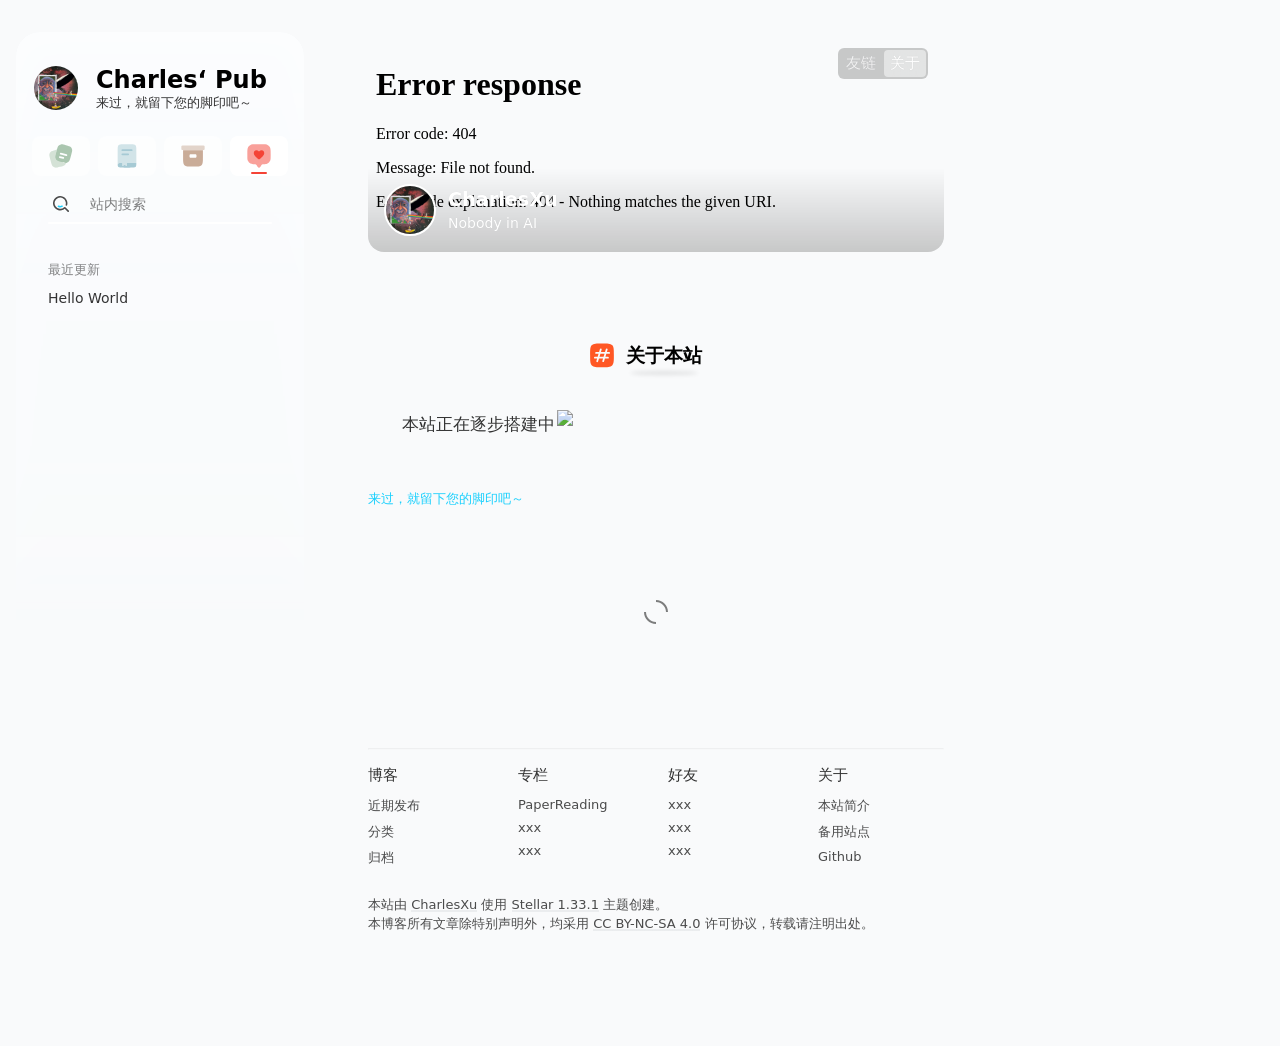
==== about/index.html @ dcd451fb "Site updated: 2025-11-21 01:42:04" ====
<!DOCTYPE html><html lang="zh-CN">

<head>
  <meta charset="utf-8">
  <meta name="hexo-theme" content="https://github.com/xaoxuu/hexo-theme-stellar/tree/1.33.1" theme-name="Stellar" theme-version="1.33.1">
  
  <meta name="robots" content="index,nofollow">
  <meta name="generator" content="Hexo 8.1.1">
  <meta http-equiv='x-dns-prefetch-control' content='on' />
  
  <meta name="renderer" content="webkit">
  <meta name="force-rendering" content="webkit">
  <meta http-equiv="X-UA-Compatible" content="IE=Edge,chrome=1">
  <meta name="HandheldFriendly" content="True" >
  <meta name="mobile-web-app-capable" content="yes">
  <meta name="viewport" content="width=device-width, initial-scale=1, maximum-scale=1">
  <meta name="theme-color" media="(prefers-color-scheme: dark)" content="#000">
  <meta name="theme-color" content="#f9fafb">
  <title>关于 - Charles‘ Pub</title>

  
    <meta name="description" content="友链关于CharlesXuNobody in AI  关于本站 本站正在逐步搭建中">
<meta property="og:type" content="website">
<meta property="og:title" content="关于">
<meta property="og:url" content="https://charlesxu.fun/about/">
<meta property="og:site_name" content="Charles‘ Pub">
<meta property="og:description" content="友链关于CharlesXuNobody in AI  关于本站 本站正在逐步搭建中">
<meta property="og:locale" content="zh_CN">
<meta property="og:image" content="https://charlesxu.fun/assets/icons/avatar.png">
<meta property="article:published_time" content="2025-11-20T17:30:43.183Z">
<meta property="article:modified_time" content="2025-11-20T17:30:43.183Z">
<meta property="article:author" content="CharlesXu">
<meta name="twitter:card" content="summary">
<meta name="twitter:image" content="https://charlesxu.fun/assets/icons/avatar.png">
  
  
  
  

  <!-- feed -->
  

  <link rel="stylesheet" href="/css/main.css?v=1.33.1">


  
    <link rel="shortcut icon" href="/assets/icons/stellar.svg">
  

  

  <script type="application/ld+json">{"@context":"https://schema.org","@type":"Website","@id":"https://charlesxu.fun/about/","author":{"@type":"Person","name":"CharlesXu","sameAs":[],"image":"/assets/icons/avatar.png"},"name":"关于","description":"\n      \n        \n      \n      友链关于CharlesXuNobody in AI\n\n关于本站\n本站正在逐步搭建中\n","url":"https://charlesxu.fun/about/"}</script>
  <link rel="stylesheet" href="/assets/css/custom.css">
</head>
<body>

<div class="l_body content" id="start" layout="page" type="tech" text-indent><aside class="l_left"><div class="sidebg"></div><div class="leftbar-container">


<header class="header"><div class="logo-wrap"><a class="avatar" href="/about/"><img no-lazy class="avatar" src="/assets/icons/avatar.png" onerror="javascript:this.classList.add('error');this.src='https://gcore.jsdelivr.net/gh/cdn-x/placeholder@1.0.12/image/2659360.svg';"></a><a class="title" href="/"><div class="main">Charles‘ Pub</div><div class="sub cap">来过，就留下您的脚印吧～</div></a></div></header>

<div class="nav-area">

<nav class="menu dis-select"><a class="nav-item" title="博客" href="/" style="color:#3DC550"><svg xmlns="http://www.w3.org/2000/svg" width="32" height="32" viewBox="0 0 24 24"><path fill="currentColor" fill-rule="evenodd" d="m20.83 10.715l-.518 1.932c-.605 2.255-.907 3.383-1.592 4.114a4 4 0 0 1-2.01 1.161q-.145.034-.295.052c-.915.113-2.032-.186-4.064-.73c-2.255-.605-3.383-.907-4.114-1.592a4 4 0 0 1-1.161-2.011c-.228-.976.074-2.103.679-4.358l.517-1.932l.244-.905c.455-1.666.761-2.583 1.348-3.21a4 4 0 0 1 2.01-1.16c.976-.228 2.104.074 4.36.679c2.254.604 3.382.906 4.113 1.59a4 4 0 0 1 1.161 2.012c.228.976-.075 2.103-.679 4.358m-9.778-.91a.75.75 0 0 1 .919-.53l4.83 1.295a.75.75 0 1 1-.389 1.448l-4.83-1.294a.75.75 0 0 1-.53-.918m-.776 2.898a.75.75 0 0 1 .918-.53l2.898.777a.75.75 0 1 1-.388 1.448l-2.898-.776a.75.75 0 0 1-.53-.919" clip-rule="evenodd"/><path fill="currentColor" d="M16.415 17.975a4 4 0 0 1-1.068 1.677c-.731.685-1.859.987-4.114 1.591s-3.383.907-4.358.679a4 4 0 0 1-2.011-1.161c-.685-.731-.988-1.859-1.592-4.114l-.517-1.932c-.605-2.255-.907-3.383-.68-4.358a4 4 0 0 1 1.162-2.011c.731-.685 1.859-.987 4.114-1.592q.638-.172 1.165-.309l-.244.906l-.517 1.932c-.605 2.255-.907 3.382-.68 4.358a4 4 0 0 0 1.162 2.011c.731.685 1.859.987 4.114 1.592c2.032.544 3.149.843 4.064.73" opacity=".5"/></svg></a><a class="nav-item" title="专栏" href="/topic/" style="color:#1BCDFC"><svg xmlns="http://www.w3.org/2000/svg" width="32" height="32" viewBox="0 0 24 24"><path fill="currentColor" d="M12 20.028V18H8v2.028c0 .277 0 .416.095.472s.224-.006.484-.13l1.242-.593c.088-.042.132-.063.179-.063s.091.02.179.063l1.242.593c.26.124.39.186.484.13c.095-.056.095-.195.095-.472" opacity=".5"/><path fill="currentColor" d="M8 18h-.574c-1.084 0-1.462.006-1.753.068c-.513.11-.96.347-1.285.667c-.11.108-.164.161-.291.505s-.107.489-.066.78l.022.15c.11.653.31.998.616 1.244c.307.246.737.407 1.55.494c.837.09 1.946.092 3.536.092h4.43c1.59 0 2.7-.001 3.536-.092c.813-.087 1.243-.248 1.55-.494s.506-.591.616-1.243c.091-.548.11-1.241.113-2.171h-8v2.028c0 .277 0 .416-.095.472s-.224-.006-.484-.13l-1.242-.593c-.088-.042-.132-.063-.179-.063s-.091.02-.179.063l-1.242.593c-.26.124-.39.186-.484.13C8 20.444 8 20.305 8 20.028z"/><path fill="currentColor" d="M4.727 2.733c.306-.308.734-.508 1.544-.618C7.105 2.002 8.209 2 9.793 2h4.414c1.584 0 2.688.002 3.522.115c.81.11 1.238.31 1.544.618c.305.308.504.74.613 1.557c.112.84.114 1.955.114 3.552V18H7.426c-1.084 0-1.462.006-1.753.068c-.513.11-.96.347-1.285.667c-.11.108-.164.161-.291.505A1.3 1.3 0 0 0 4 19.7V7.842c0-1.597.002-2.711.114-3.552c.109-.816.308-1.249.613-1.557" opacity=".5"/><path fill="currentColor" d="M7.25 7A.75.75 0 0 1 8 6.25h8a.75.75 0 0 1 0 1.5H8A.75.75 0 0 1 7.25 7M8 9.75a.75.75 0 0 0 0 1.5h5a.75.75 0 0 0 0-1.5z"/></svg></a><a class="nav-item" title="归档" href="/archives/" style="color:#FA6400"><svg xmlns="http://www.w3.org/2000/svg" width="32" height="32" viewBox="0 0 24 24"><path fill="currentColor" fill-rule="evenodd" d="M11.5 21h1c3.771 0 5.657 0 6.828-1.172S20.5 16.771 20.5 13V6.998C20.355 7 20.15 7 20 7H4c-.15 0-.355 0-.5-.002V13c0 3.771 0 5.657 1.172 6.828S7.729 21 11.5 21m-2.424-9.883C9 11.301 9 11.534 9 12s0 .699.076.883a1 1 0 0 0 .541.54c.184.077.417.077.883.077h3c.466 0 .699 0 .883-.076a1 1 0 0 0 .54-.541C15 12.699 15 12.466 15 12s0-.699-.076-.883a1 1 0 0 0-.541-.54c-.184-.077-.417-.077-.883-.077h-3c-.466 0-.699 0-.883.076a1 1 0 0 0-.54.541" clip-rule="evenodd"/><path fill="currentColor" d="M2 5c0-.943 0-1.414.293-1.707S3.057 3 4 3h16c.943 0 1.414 0 1.707.293S22 4.057 22 5s0 1.414-.293 1.707S20.943 7 20 7H4c-.943 0-1.414 0-1.707-.293S2 5.943 2 5" opacity=".5"/></svg></a><a class="nav-item active" title="社交" href="/friends/" style="color:#F44336"><svg xmlns="http://www.w3.org/2000/svg" width="32" height="32" viewBox="0 0 24 24"><path fill="currentColor" d="m13.629 20.472l-.542.916c-.483.816-1.69.816-2.174 0l-.542-.916c-.42-.71-.63-1.066-.968-1.262c-.338-.197-.763-.204-1.613-.219c-1.256-.021-2.043-.098-2.703-.372a5 5 0 0 1-2.706-2.706C2 14.995 2 13.83 2 11.5v-1c0-3.273 0-4.91.737-6.112a5 5 0 0 1 1.65-1.651C5.59 2 7.228 2 10.5 2h3c3.273 0 4.91 0 6.113.737a5 5 0 0 1 1.65 1.65C22 5.59 22 7.228 22 10.5v1c0 2.33 0 3.495-.38 4.413a5 5 0 0 1-2.707 2.706c-.66.274-1.447.35-2.703.372c-.85.015-1.275.022-1.613.219c-.338.196-.548.551-.968 1.262" opacity=".5"/><path fill="currentColor" d="M10.99 14.308c-1.327-.978-3.49-2.84-3.49-4.593c0-2.677 2.475-3.677 4.5-1.609c2.025-2.068 4.5-1.068 4.5 1.609c0 1.752-2.163 3.615-3.49 4.593c-.454.335-.681.502-1.01.502c-.329 0-.556-.167-1.01-.502"/></svg></a></nav>
</div>
<div class="widgets">
<div class="search-wrapper" id="search-wrapper"><form class="search-form"><a class="search-button" onclick="document.getElementById(&quot;search-input&quot;).focus();"><svg t="1705074644177" viewBox="0 0 1025 1024" version="1.1" xmlns="http://www.w3.org/2000/svg" p-id="1560" width="200" height="200"><path d="M1008.839137 935.96571L792.364903 719.491476a56.783488 56.783488 0 0 0-80.152866 0 358.53545 358.53545 0 1 1 100.857314-335.166073 362.840335 362.840335 0 0 1-3.689902 170.145468 51.248635 51.248635 0 1 0 99.217358 26.444296 462.057693 462.057693 0 1 0-158.255785 242.303546l185.930047 185.725053a51.248635 51.248635 0 0 0 72.568068 0 51.248635 51.248635 0 0 0 0-72.978056z" p-id="1561"></path><path d="M616.479587 615.969233a50.428657 50.428657 0 0 0-61.498362-5.534852 174.655348 174.655348 0 0 1-177.525271 3.484907 49.403684 49.403684 0 0 0-58.833433 6.76482l-3.074918 2.869923a49.403684 49.403684 0 0 0 8.609771 78.10292 277.767601 277.767601 0 0 0 286.992355-5.739847 49.403684 49.403684 0 0 0 8.404776-76.667958z" p-id="1562"></path></svg></a><input type="text" class="search-input" id="search-input" placeholder="站内搜索"></form><div id="search-result"></div><div class="search-no-result">没有找到内容！</div></div>

<widget class="widget-wrapper recent post-list"><div class="widget-header dis-select"><span class="name">最近更新</span></div><div class="widget-body fs14"><a class="item title" href="/2025/11/19/hello-world/"><span class="title">Hello World</span></a></div></widget>
</div>

</div></aside><div class="l_main" id="main">





<article class="md-text content"><div class="tag-plugin banner"><iframe class="bg" src="/assets/icons/banner/index.html"></iframe><div class="content"><div class="top">
      <button class="back cap" onclick="window.history.back()">
        <svg aria-hidden="true" viewBox="0 0 16 16" fill="currentColor"><path fill-rule="evenodd" d="M7.78 12.53a.75.75 0 01-1.06 0L2.47 8.28a.75.75 0 010-1.06l4.25-4.25a.75.75 0 011.06 1.06L4.81 7h7.44a.75.75 0 010 1.5H4.81l2.97 2.97a.75.75 0 010 1.06z"></path></svg>
      </button>
      <div class="tag-plugin navbar"><a class="link" href="/friends/">友链</a><a class="link active" href="/about/">关于</a></div></div><div class="bottom"><img class="avatar" src="/assets/icons/avatar.png"><div class="text-area"><div class="text title">CharlesXu</div><div class="text subtitle">Nobody in AI</div></div></div></div></div>
<p><br></p>
<div class="tag-plugin quot p"><p class="content"><svg xmlns="http://www.w3.org/2000/svg" width="32" height="32" viewBox="0 0 24 24"><!-- Icon from Solar by 480 Design - https://creativecommons.org/licenses/by/4.0/ --><path fill="currentColor" d="m14.092 10.75l-.75 2.5H9.908l.75-2.5z"/><path fill="currentColor" fill-rule="evenodd" d="M3.464 3.464C2 4.93 2 7.286 2 12s0 7.071 1.464 8.535C4.93 22 7.286 22 12 22s7.071 0 8.535-1.465C22 19.072 22 16.714 22 12s0-7.071-1.465-8.536C19.072 2 16.714 2 12 2S4.929 2 3.464 3.464m7.752 2.818a.75.75 0 0 1 .502.934l-.61 2.034h3.434l.74-2.465a.75.75 0 0 1 1.436.43l-.61 2.035H18a.75.75 0 0 1 0 1.5h-2.342l-.75 2.5H17a.75.75 0 0 1 0 1.5h-2.542l-.74 2.465a.75.75 0 0 1-1.436-.43l.61-2.035H9.458l-.74 2.465a.75.75 0 1 1-1.436-.43l.61-2.035H6a.75.75 0 0 1 0-1.5h2.342l.75-2.5H7a.75.75 0 0 1 0-1.5h2.542l.74-2.465a.75.75 0 0 1 .934-.503" clip-rule="evenodd"/></svg><span class="text">关于本站</span><span class="empty"></span></p></div>
<p>本站正在逐步搭建中<span class="tag-plugin emoji"><img no-lazy="" class="inline" src="https://fastly.jsdelivr.net/gh/willow-god/owo/blobcat/blobcatattentionreverse.png"/></span></p>
</article>

  <div class="related-wrap md-text" id="comments">
    <section class='header cmt-title cap theme'>
      <p>来过，就留下您的脚印吧～</p>

    </section>
    <section class='body cmt-body twikoo'>
      

<div id="twikoo_container"><svg class="loading" style="vertical-align:middle;fill:currentColor;overflow:hidden;" viewBox="0 0 1024 1024" version="1.1" xmlns="http://www.w3.org/2000/svg" p-id="2709"><path d="M832 512c0-176-144-320-320-320V128c211.2 0 384 172.8 384 384h-64zM192 512c0 176 144 320 320 320v64C300.8 896 128 723.2 128 512h64z" p-id="2710"></path></svg></div>
    </section>
  </div>



<footer class="page-footer footnote"><hr><div class="sitemap" style="column-count:4;"><div class="sitemap-group"><span class="fs15">博客</span><a href="/">近期发布</a><a href="/blog/categories/">分类</a><a href="/blog/archives/">归档</a></div><div class="sitemap-group"><span class="fs15">专栏</span><a href="/PaperReading/">PaperReading</a><a href="/">xxx</a><a href="/">xxx</a></div><div class="sitemap-group"><span class="fs15">好友</span><a href="/">xxx</a><a href="/">xxx</a><a href="/">xxx</a></div><div class="sitemap-group"><span class="fs15">关于</span><a href="/">本站简介</a><a href="/">备用站点</a><a href="/">Github</a></div></div><div class="text"><p>本站由 <a href="/">CharlesXu</a> 使用 <a target="_blank" rel="noopener" href="https://github.com/xaoxuu/hexo-theme-stellar/tree/1.33.1">Stellar 1.33.1</a> 主题创建。<br>本博客所有文章除特别声明外，均采用 <a target="_blank" rel="noopener" href="https://creativecommons.org/licenses/by-nc-sa/4.0/">CC BY-NC-SA 4.0</a> 许可协议，转载请注明出处。</p>
</div></footer>
<div class="main-mask" onclick="sidebar.dismiss()"></div></div><aside class="l_right">
</aside><div class='float-panel'>
  <button type='button' style='display:none' class='laptop-only rightbar-toggle mobile' onclick='sidebar.rightbar()'>
    <svg xmlns="http://www.w3.org/2000/svg" width="32" height="32" viewBox="0 0 24 24"><path fill="none" stroke="currentColor" stroke-linecap="round" stroke-linejoin="round" stroke-width="2" d="M10 6h11m-11 6h11m-11 6h11M4 6h1v4m-1 0h2m0 8H4c0-1 2-2 2-3s-1-1.5-2-1"/></svg>
  </button>
  <button type='button' style='display:none' class='mobile-only leftbar-toggle mobile' onclick='sidebar.leftbar()'>
    <svg xmlns="http://www.w3.org/2000/svg" width="32" height="32" viewBox="0 0 24 24"><g fill="none" stroke="currentColor" stroke-width="1.5"><path d="M2 11c0-3.771 0-5.657 1.172-6.828C4.343 3 6.229 3 10 3h4c3.771 0 5.657 0 6.828 1.172C22 5.343 22 7.229 22 11v2c0 3.771 0 5.657-1.172 6.828C19.657 21 17.771 21 14 21h-4c-3.771 0-5.657 0-6.828-1.172C2 18.657 2 16.771 2 13z"/><path id="sep" stroke-linecap="round" d="M5.5 10h6m-5 4h4m4.5 7V3"/></g></svg>
  </button>
</div>
</div><div class="scripts">


<script type="text/javascript">
  window.canonical = {"originalHost":null,"officialHosts":["localhost"],"encoded":""};
  const ctx = {
    date_suffix: {
      just: `刚刚`,
      min: `分钟前`,
      hour: `小时前`,
      day: `天前`,
    },
    root : `/`,
    tag_plugins: {
      chat: Object.assign({"api":"https://siteinfo.listentothewind.cn/api/v1"}),
    }
  };

  // required plugins (only load if needs)
  if (`local_search`) {
    ctx.search = {};
    ctx.search.service = `local_search`;
    if (ctx.search.service == 'local_search') {
      let service_obj = Object.assign({}, `{"field":"all","path":"/search.json","content":true,"skip_search":null,"sort":"-date"}`);
      ctx.search[ctx.search.service] = service_obj;
    }
  }
  const def = {
    avatar: `https://gcore.jsdelivr.net/gh/cdn-x/placeholder@1.0.12/avatar/round/3442075.svg`,
    cover: `https://gcore.jsdelivr.net/gh/cdn-x/placeholder@1.0.12/cover/76b86c0226ffd.svg`,
    loading: `https://api.iconify.design/eos-icons:three-dots-loading.svg?color=%231cd0fd`,
  };
  const deps = {
    jquery: `https://gcore.jsdelivr.net/npm/jquery@3.7/dist/jquery.min.js`,
    marked: `https://gcore.jsdelivr.net/npm/marked@13.0/lib/marked.umd.min.js`,
    lazyload: `/%5Bobject%20Object%5D`
  }
  

</script>

<script type="text/javascript">
  
  function RunItem() {
    this.list = []; // 存放回调函数
    this.start = () => {
      for (var i = 0; i < this.list.length; i++) {
        this.list[i].run();
      }
    };
    this.push = (fn, name, setRequestAnimationFrame = true) => {
      let myfn = fn
      if (setRequestAnimationFrame) {
        myfn = () => {
          utils.requestAnimationFrame(fn)
        }
      }
      var f = new Item(myfn, name);
      this.list.push(f);
    };
    this.remove = (name) => {
      for (let index = 0; index < this.list.length; index++) {
        const e = this.list[index];
        if (e.name == name) {
          this.list.splice(index, 1);
        }
      }
    }
    // 构造一个可以run的对象
    function Item(fn, name) {
      // 函数名称
      this.name = name || fn.name;
      // run方法
      this.run = () => {
        try {
          fn()
        } catch (error) {
          console.log(error);
        }
      };
    }
  }

  const utils = {
    // 懒加载 css https://github.com/filamentgroup/loadCSS
    css: (href, before, media, attributes) => {
      var doc = window.document;
      var ss = doc.createElement("link");
      var ref;
      if (before) {
        ref = before;
      } else {
        var refs = (doc.body || doc.getElementsByTagName("head")[0]).childNodes;
        ref = refs[refs.length - 1];
      }
      var sheets = doc.styleSheets;
      if (attributes) {
        for (var attributeName in attributes) {
          if (attributes.hasOwnProperty(attributeName)) {
            ss.setAttribute(attributeName, attributes[attributeName]);
          }
        }
      }
      ss.rel = "stylesheet";
      ss.href = href;
      ss.media = "only x";
      function ready(cb) {
        if (doc.body) {
          return cb();
        }
        setTimeout(function () {
          ready(cb);
        });
      }
      ready(function () {
        ref.parentNode.insertBefore(ss, before ? ref : ref.nextSibling);
      });
      var onloadcssdefined = function (cb) {
        var resolvedHref = ss.href;
        var i = sheets.length;
        while (i--) {
          if (sheets[i].href === resolvedHref) {
            return cb();
          }
        }
        setTimeout(function () {
          onloadcssdefined(cb);
        });
      };
      function loadCB() {
        if (ss.addEventListener) {
          ss.removeEventListener("load", loadCB);
        }
        ss.media = media || "all";
      }
      if (ss.addEventListener) {
        ss.addEventListener("load", loadCB);
      }
      ss.onloadcssdefined = onloadcssdefined;
      onloadcssdefined(loadCB);
      return ss;
    },

    js: (src, opt) => new Promise((resolve, reject) => {
      var script = document.createElement('script');
      if (src.startsWith('/')) {
        src = ctx.root + src.substring(1);
      }
      script.src = src;
      if (opt) {
        for (let key of Object.keys(opt)) {
          script[key] = opt[key]
        }
      } else {
        // 默认异步，如果需要同步，第二个参数传入 {} 即可
        script.async = true
      }
      script.onerror = reject
      script.onload = script.onreadystatechange = function () {
        const loadState = this.readyState
        if (loadState && loadState !== 'loaded' && loadState !== 'complete') return
        script.onload = script.onreadystatechange = null
        resolve()
      }
      document.head.appendChild(script)
    }),

    jq: (fn) => {
      if (typeof jQuery === 'undefined') {
        utils.js(deps.jquery).then(fn)
      } else {
        fn()
      }
    },

    onLoading: (el) => {
      if (el) {
        $(el).append('<div class="loading-wrap"><svg xmlns="http://www.w3.org/2000/svg" width="2em" height="2em" preserveAspectRatio="xMidYMid meet" viewBox="0 0 24 24"><g fill="none" stroke="currentColor" stroke-linecap="round" stroke-width="2"><path stroke-dasharray="60" stroke-dashoffset="60" stroke-opacity=".3" d="M12 3C16.9706 3 21 7.02944 21 12C21 16.9706 16.9706 21 12 21C7.02944 21 3 16.9706 3 12C3 7.02944 7.02944 3 12 3Z"><animate fill="freeze" attributeName="stroke-dashoffset" dur="1.3s" values="60;0"/></path><path stroke-dasharray="15" stroke-dashoffset="15" d="M12 3C16.9706 3 21 7.02944 21 12"><animate fill="freeze" attributeName="stroke-dashoffset" dur="0.3s" values="15;0"/><animateTransform attributeName="transform" dur="1.5s" repeatCount="indefinite" type="rotate" values="0 12 12;360 12 12"/></path></g></svg></div>');
      }
    },
    onLoadSuccess: (el) => {
      if (el) {
        $(el).find('.loading-wrap').remove();
      }
    },
    onLoadFailure: (el) => {
      if (el) {
        $(el).find('.loading-wrap svg').remove();
        $(el).find('.loading-wrap').append('<svg xmlns="http://www.w3.org/2000/svg" width="2em" height="2em" preserveAspectRatio="xMidYMid meet" viewBox="0 0 24 24"><g fill="none" stroke="currentColor" stroke-linecap="round" stroke-linejoin="round" stroke-width="2"><path stroke-dasharray="60" stroke-dashoffset="60" d="M12 3L21 20H3L12 3Z"><animate fill="freeze" attributeName="stroke-dashoffset" dur="0.5s" values="60;0"/></path><path stroke-dasharray="6" stroke-dashoffset="6" d="M12 10V14"><animate fill="freeze" attributeName="stroke-dashoffset" begin="0.6s" dur="0.2s" values="6;0"/></path></g><circle cx="12" cy="17" r="1" fill="currentColor" fill-opacity="0"><animate fill="freeze" attributeName="fill-opacity" begin="0.8s" dur="0.4s" values="0;1"/></circle></svg>');
        $(el).find('.loading-wrap').addClass('error');
      }
    },
    request: (el, url, callback, onFailure) => {
      const maxRetry = 3;
      let retryCount = 0;

      return new Promise((resolve, reject) => {
        const load = () => {
          utils.onLoading?.(el);

          let timedOut = false;
          const timeout = setTimeout(() => {
            timedOut = true;
            console.warn('[request] 超时:', url);

            if (++retryCount >= maxRetry) {
              utils.onLoadFailure?.(el);
              onFailure?.();
              reject('请求超时');
            } else {
              setTimeout(load, 1000);
            }
          }, 5000);

          fetch(url).then(resp => {
            if (timedOut) return;
            clearTimeout(timeout);

            if (!resp.ok) throw new Error('响应失败');
            return resp;
          }).then(data => {
            if (timedOut) return;
            utils.onLoadSuccess?.(el);
            callback(data);
            resolve(data);
          }).catch(err => {
            clearTimeout(timeout);
            console.warn('[request] 错误:', err);

            if (++retryCount >= maxRetry) {
              utils.onLoadFailure?.(el);
              onFailure?.();
              reject(err);
            } else {
              setTimeout(load, 1000);
            }
          });
        };

        load();
      });
    },
    requestWithoutLoading: (url, options = {}, maxRetry = 2, timeout = 5000) => {
      return new Promise((resolve, reject) => {
        let retryCount = 0;

        const tryRequest = () => {
          let timedOut = false;
          const timer = setTimeout(() => {
            timedOut = true;
            if (++retryCount > maxRetry) reject('timeout');
            else tryRequest();
          }, timeout);

          fetch(url, options)
            .then(resp => {
              clearTimeout(timer);
              if (!resp.ok) throw new Error('bad response');
              resolve(resp);
            })
            .catch(err => {
              clearTimeout(timer);
              if (++retryCount > maxRetry) reject(err);
              else setTimeout(tryRequest, 500);
            });
        };

        tryRequest();
      });
    },
    /********************** requestAnimationFrame ********************************/
    // 1、requestAnimationFrame 会把每一帧中的所有 DOM 操作集中起来，在一次重绘或回流中就完成，并且重绘或回流的时间间隔紧紧跟随浏览器的刷新频率，一般来说，这个频率为每秒60帧。
    // 2、在隐藏或不可见的元素中，requestAnimationFrame 将不会进行重绘或回流，这当然就意味着更少的的 cpu，gpu 和内存使用量。
    requestAnimationFrame: (fn) => {
      if (!window.requestAnimationFrame) {
        window.requestAnimationFrame = window.requestAnimationFrame || window.mozRequestAnimationFrame || window.webkitRequestAnimationFrame;
      }
      window.requestAnimationFrame(fn)
    },
    dark: {},
  };

  // utils.dark.mode 当前模式 dark or light
  // utils.dark.toggle() 暗黑模式触发器
  // utils.dark.push(callBack[,"callBackName"]) 传入触发器回调函数
  utils.dark.method = {
    toggle: new RunItem(),
  };
  utils.dark = Object.assign(utils.dark, {
    push: utils.dark.method.toggle.push,
  });
</script>
<script>
  const sidebar = {
    leftbar: () => {
      if (l_body) {
        l_body.toggleAttribute('leftbar');
        l_body.removeAttribute('rightbar');
      }
    },
    rightbar: () => {
      if (l_body) {
        l_body.toggleAttribute('rightbar');
        l_body.removeAttribute('leftbar');
      }
    },
    dismiss: () => {
      if (l_body) {
        l_body.removeAttribute('leftbar');
        l_body.removeAttribute('rightbar');
      }
    },
    toggleTOC: () => {
      document.querySelector('#data-toc').classList.toggle('collapse');
    }
  }
</script>
<script type="text/javascript">
  (() => {
    const tagSwitchers = document.querySelectorAll('.tag-subtree.parent-tag > a > .tag-switcher-wrapper')
    for (const tagSwitcher of tagSwitchers) {
      tagSwitcher.addEventListener('click', (e) => {
        const parent = e.target.closest('.tag-subtree.parent-tag')
        parent.classList.toggle('expanded')
        e.preventDefault()
      })
    }

    // Get active tag from query string, then activate it.
    const urlParams = new URLSearchParams(window.location.search)
    const activeTag = urlParams.get('tag')
    if (activeTag) {
      let tag = document.querySelector(`.tag-subtree[data-tag="${activeTag}"]`)
      if (tag) {
        tag.querySelector('a').classList.add('active')
        
        while (tag) {
          tag.classList.add('expanded')
          tag = tag.parentElement.closest('.tag-subtree.parent-tag')
        }
      }
    }
  })()
</script>

<script async src="https://gcore.jsdelivr.net/npm/vanilla-lazyload@19.1/dist/lazyload.min.js"></script>
<script>
  // https://www.npmjs.com/package/vanilla-lazyload
  // Set the options globally
  // to make LazyLoad self-initialize
  window.lazyLoadOptions = {
    elements_selector: ".lazy",
    callback_loaded: (el) => {
      el.classList.add('loaded');
      const wrapper = el.closest('.lazy-box');
      const icon = wrapper?.querySelector('.lazy-icon');
      if (icon) icon.remove();
    }
  };
  // Listen to the initialization event
  // and get the instance of LazyLoad
  window.addEventListener(
    "LazyLoad::Initialized",
    function (event) {
      window.lazyLoadInstance = event.detail.instance;
    },
    false
  );
  document.addEventListener('DOMContentLoaded', function () {
    window.lazyLoadInstance?.update();
  });

  window.wrapLazyloadImages = (container) => {
    if (typeof container === 'string') {
      container = document.querySelector(container);
    }
    if (!container) return;
    
    const images = container.querySelectorAll('img');
    images.forEach((img) => {
      if (img.classList.contains('lazy')) return;

      const src = img.getAttribute('src');
      if (!src) return;

      const wrapper = document.createElement('div');
      wrapper.className = 'lazy-box';

      const newImg = img.cloneNode();
      newImg.removeAttribute('src');
      newImg.setAttribute('data-src', src);
      newImg.classList.add('lazy');

      const icon = document.createElement('div');
      icon.className = 'lazy-icon';
      if (def.loading) {
        icon.style.backgroundImage = `url("${def.loading}")`;
      }

      wrapper.appendChild(newImg);
      wrapper.appendChild(icon);

      img.replaceWith(wrapper);
    });

    // 通知 LazyLoad 更新
    if (window.lazyLoadInstance?.update) {
      window.lazyLoadInstance.update();
    }
  }
  
</script>

<!-- required -->
<script src="/js/main.js?v=1.33.1" defer></script>

<script type="text/javascript">
  const applyTheme = (theme) => {
    if (theme === 'auto') {
      document.documentElement.removeAttribute('data-theme')
    } else {
      document.documentElement.setAttribute('data-theme', theme)
    }

    // applyThemeToGiscus(theme)
  }

  // FIXME: 这会导致无法使用 preferred_color_scheme 以外的主题
  const applyThemeToGiscus = (theme) => {
    // theme = theme === 'auto' ? 'preferred_color_scheme' : theme
    const cmt = document.getElementById('giscus')
    if (cmt) {
      // This works before giscus load.
      cmt.setAttribute('data-theme', theme)
    }

    const iframe = document.querySelector('#comments > section.giscus > iframe')
    if (iframe) {
      // This works after giscus loaded.
      const src = iframe.src
      const newSrc = src.replace(/theme=[\w]+/, `theme=${theme}`)
      iframe.src = newSrc
    }
  }

  const switchTheme = () => {
    // light -> dark -> auto -> light -> ...
    const currentTheme = document.documentElement.getAttribute('data-theme')
    let newTheme;
    switch (currentTheme) {
      case 'light':
        newTheme = 'dark'
        break
      case 'dark':
        newTheme = 'auto'
        break
      default:
        newTheme = 'light'
    }
    applyTheme(newTheme)
    window.localStorage.setItem('Stellar.theme', newTheme)
    utils.dark.mode = newTheme === 'auto' ? (window.matchMedia("(prefers-color-scheme: dark)").matches ? "dark" : "light") : newTheme;
    utils.dark.method.toggle.start();

    const messages = {
      light: `切换到浅色模式`,
      dark: `切换到深色模式`,
      auto: `切换到跟随系统配色`,
    }
    hud?.toast?.(messages[newTheme])
  }

  (() => {
    // Apply user's preferred theme, if any.
    const theme = window.localStorage.getItem('Stellar.theme')
    if (theme !== null) {
      applyTheme(theme)
    } else {
      utils.dark.mode = window.matchMedia("(prefers-color-scheme: dark)").matches ? "dark" : "light";
    }
    utils.dark.method.toggle.start();
  })()
</script>


<!-- optional -->

  <script type="module">
  const el = document.getElementById('twikoo_container');
  util.viewportLazyload(el, load_twikoo, true);

  function load_twikoo() {
    if (!el) return;
    utils.js('https://gcore.jsdelivr.net/npm/twikoo@1.6/dist/twikoo.all.min.js', {defer: true}).then(function () {
      const path = el.getAttribute('comment_id') ?? decodeURI(window.location.pathname);
      twikoo.init(Object.assign({"js":"https://gcore.jsdelivr.net/npm/twikoo@1.6/dist/twikoo.all.min.js","envId":"https://twikoo.charlesxu.fun/"}, {
        el: '#twikoo_container',
        path: path,
      }));
    });
  }
</script>



<script defer>
  window.addEventListener('DOMContentLoaded', (event) => {
    ctx.services = Object.assign({}, JSON.parse(`{"mdrender":{"js":"/js/services/mdrender.js"},"siteinfo":{"js":"/js/services/siteinfo.js","api":null},"ghinfo":{"js":"/js/services/ghinfo.js"},"rating":{"js":"/js/services/rating.js","api":"https://star-vote.xaox.cc/api/rating"},"vote":{"js":"/js/services/vote.js","api":"https://star-vote.xaox.cc/api/vote"},"sites":{"js":"/js/services/sites.js"},"friends":{"js":"/js/services/friends.js"},"friends_and_posts":{"js":"/js/services/friends_and_posts.js"},"timeline":{"js":"/js/services/timeline.js"},"fcircle":{"js":"/js/services/fcircle.js"},"weibo":{"js":"/js/services/weibo.js"},"memos":{"js":"/js/services/memos.js"},"voice":{"js":"/js/plugins/voice.js"},"video":{"js":"/js/plugins/video.js"},"download-file":{"js":"/js/plugins/download-file.js"},"twikoo":{"js":"/js/services/twikoo_latest_comment.js"},"waline":{"js":"/js/services/waline_latest_comment.js"},"artalk":{"js":"/js/services/artalk_latest_comment.js"},"giscus":{"js":"/js/services/giscus_latest_comment.js"},"contributors":{"edit_this_page":{"_posts/":null,"wiki/stellar/":"https://github.com/xaoxuu/hexo-theme-stellar-docs/blob/main/"},"js":"/js/services/contributors.js"}}`));
    for (let id of Object.keys(ctx.services)) {
      const js = ctx.services[id].js;
      if (id == 'siteinfo') {
        ctx.cardlinks = document.querySelectorAll('a.link-card[cardlink]');
        if (ctx.cardlinks?.length > 0) {
          utils.js(js, { defer: true }).then(function () {
            setCardLink(ctx.cardlinks);
          });
        }
      } else if (id == 'voice') {
        ctx.voiceAudios = document.querySelectorAll('.voice>audio');
        if (ctx.voiceAudios?.length > 0) {
          utils.js(js, { defer: true }).then(function () {
            createVoiceDom(ctx.voiceAudios);
          });
        }
      } else if (id == 'video') {
        ctx.videos = document.querySelectorAll('.video>video');
        if (ctx.videos?.length > 0) {
          utils.js(js, { defer: true }).then(function () {
            videoEvents(ctx.videos);
          });
        }
      } else if (id == 'download-file') {
        ctx.files = document.querySelectorAll('.file');
        if (ctx.files?.length > 0) {
          utils.js(js, { defer: true }).then(function () {
            downloadFileEvent(ctx.files);
          });
        }
      } else {
        const els = document.getElementsByClassName(`ds-${id}`);
        if (els?.length > 0) {
          utils.jq(() => {
            if (id == 'timeline' || 'memos' || 'marked') {
              utils.js(deps.marked).then(function () {
                utils.js(js, { defer: true });
              });
            } else {
              utils.js(js, { defer: true });
            }
          });
        }
      }
    }

    // chat iphone time
    let phoneTimes = document.querySelectorAll('.chat .status-bar .time');

    if (phoneTimes.length > 0) {
      NowTime();
      var date = new Date();
      var sec = date.getSeconds();
      var firstAdjustInterval = setInterval(firstAdjustTime, 1000 * (60 - sec));
    }

    function firstAdjustTime() {
      NowTime();
      clearInterval(firstAdjustInterval);
      setInterval(NowTime, 1000 * 60);
    }

    function NowTime() {
      for (let i = 0; i < phoneTimes.length; ++i) {
        var timeSpan = phoneTimes[i];
        var date = new Date();
        var hour = date.getHours();
        var min = date.getMinutes();
        timeSpan.innerHTML = check(hour) + ":" + check(min);
      }
    };

    function check(val) {
      if (val < 10) {
        return ("0" + val);
      }
      return (val);
    }

    // chat quote
    const chat_quote_obverser = new IntersectionObserver((entries, observer) => {
      entries.filter((entry) => { return entry.isIntersecting }).sort((a, b) => a.intersectionRect.y !== b.intersectionRect.y ? a.intersectionRect.y - b.intersectionRect.y : a.intersectionRect.x - b.intersectionRect.x).forEach((entry, index) => {
          observer.unobserve(entry.target);
          setTimeout(() => {
            entry.target.classList.add('quote-blink');
            setTimeout(() => {
              entry.target.classList.remove('quote-blink');
            }, 1000);
          }, Math.max(100, 16) * (index + 1));
        });
    });

    var chatQuotes = document.querySelectorAll(".chat .talk .quote");
    chatQuotes.forEach((quote) => {
      quote.addEventListener('click', function () {
        var chatCellDom = document.getElementById("quote-" + quote.getAttribute("quotedCellTag"));
        if (chatCellDom) {
          var chatDiv = chatCellDom.parentElement;
          var mid = chatDiv.clientHeight / 2;
          var offsetTop = chatCellDom.offsetTop;
          if (offsetTop > mid - chatCellDom.clientHeight / 2) {
            chatDiv.scrollTo({
              top: chatCellDom.offsetTop - mid + chatCellDom.clientHeight / 2,
              behavior: "smooth"
            });
          } else {
            chatDiv.scrollTo({
              top: 0,
              behavior: "smooth"
            });
          }
          chat_quote_obverser.observe(chatCellDom);
        }
      });
    });
  });
</script>

<script>
  window.addEventListener('DOMContentLoaded', (event) => {
    ctx.search = {
      path: `/search.json`,
    }
    utils.js('/js/search/local-search.js', { defer: true });
  });
</script><script>
  window.FPConfig = {
    delay: 0,
    ignoreKeywords: [],
    maxRPS: 5,
    hoverDelay: 25
  };
</script>
<script defer src="https://gcore.jsdelivr.net/npm/flying-pages@2/flying-pages.min.js"></script><script>
  ctx.fancybox = {
    selector: `.timenode p>img`,
    css: `https://gcore.jsdelivr.net/npm/@fancyapps/ui@5.0/dist/fancybox/fancybox.css`,
    js: `https://gcore.jsdelivr.net/npm/@fancyapps/ui@5.0/dist/fancybox/fancybox.umd.js`
  };
  var selector = '[data-fancybox]:not(.error), .with-fancybox .atk-content img:not([atk-emoticon])';
  if (ctx.fancybox.selector) {
    selector += `, ${ctx.fancybox.selector}`
  }
  var needFancybox = document.querySelectorAll(selector).length !== 0;
  if (!needFancybox) {
    const memos = document.getElementsByClassName('ds-memos');
    if (memos != undefined && memos.length > 0) {
      needFancybox = true;
    }
    const fancybox = document.getElementsByClassName('with-fancybox');
    if (fancybox != undefined && fancybox.length > 0) {
      needFancybox = true;
    }
  }
  if (needFancybox) {
    utils.css(ctx.fancybox.css);
    utils.js(ctx.fancybox.js, { defer: true }).then(function () {
      Fancybox.bind(selector, {
        hideScrollbar: false,
        Thumbs: {
          autoStart: false,
        },
        caption: (fancybox, slide) => {
          return slide.triggerEl.alt || slide.triggerEl.dataset.caption || null
        }
      });
    })
  }
</script>
<script>
  window.addEventListener('DOMContentLoaded', (event) => {
    const swiper_api = document.getElementById('swiper-api');
    if (swiper_api != undefined) {
      utils.css(`https://unpkg.com/swiper@10.3/swiper-bundle.min.css`);
      utils.js(`https://unpkg.com/swiper@10.3/swiper-bundle.min.js`, { defer: true }).then(function () {
        const effect = swiper_api.getAttribute('effect') || '';
        var swiper = new Swiper('.swiper#swiper-api', {
          slidesPerView: 'auto',
          spaceBetween: 8,
          centeredSlides: true,
          effect: effect,
          rewind: true,
          pagination: {
            el: '.swiper-pagination',
            clickable: true,
          },
          navigation: {
            nextEl: '.swiper-button-next',
            prevEl: '.swiper-button-prev',
          },
        });
      })
    }
  });
</script>
<script>
  document.addEventListener('DOMContentLoaded', function () {
    window.codeElements = document.querySelectorAll('.code');
    if (window.codeElements.length > 0) {
      ctx.copycode = {
        default_text: `Copy`,
        success_text: `Copied`,
        toast: `复制成功`,
      };
      utils.js('/js/plugins/copycode.js');
    }
  });
</script>


<!-- inject -->

</div></body></html>
---- css/main.css ----
:root {
  --width-main: 720px;
  --fsp: 17px;
  --fsh2: calc(var(--fsp) + 11px);
  --fsh3: calc(var(--fsp) + 7px);
  --fsh4: calc(var(--fsp) + 4px);
  --side-content-width: 224px;
  --gap-margin: 16px;
  --gap-padding: 16px;
  --gap-p: calc(17px + 4px);
  --gap-p-compact: calc(17px * 0.75);
}
@media screen and (min-width: 2048px) {
  :root {
    --width-main: 780px;
  }
}
@media screen and (min-width: 2560px) {
  :root {
    --width-main: 860px;
  }
}
@media screen and (max-width: 768px) {
  :root {
    --side-content-width: 188px;
  }
}
@media screen and (max-width: 667px) {
  :root {
    --side-content-width: 224px;
  }
}
:root {
  --gap-max: calc(var(--gap-margin) + var(--gap-padding));
}
:root {
  --hue: 192deg;
  --sat: 98%;
  --light: 55%;
  --alpha: 1;
  --theme: hsla(var(--hue) var(--sat) var(--light) / 1);
  --theme-a10: hsla(var(--hue) var(--sat) var(--light) / 0.1);
  --theme-a20: hsla(var(--hue) var(--sat) var(--light) / 0.2);
  --theme-a30: hsla(var(--hue) var(--sat) var(--light) / 0.3);
  --accent: #ff5724;
  --link: hsla(207deg 90% 54% / 1);
  --link-a20: hsla(207deg 90% 54% / 0.2);
  --background: hsla(210deg 20% 98% / 1);
  --card: #fff;
  --bg-a20: hsla(210deg 0% 100% / 0.2);
  --bg-a50: hsla(210deg 0% 100% / 0.5);
  --bg-a60: hsla(210deg 0% 100% / 0.6);
  --bg-a75: hsla(210deg 0% 100% / 0.75);
  --bg-a100: hsla(210deg 0% 100% / 1);
  --text: hsla(210deg 0% 0% / 1);
  --text-reverse: hsla(210deg 0% 100% / 1);
  --text-p1: hsla(210deg 0% 0% / 0.8);
  --text-p2: hsla(210deg 0% 0% / 0.7);
  --text-p3: hsla(210deg 0% 0% / 0.5);
  --text-p4: hsla(210deg 0% 0% / 0.4);
  --text-meta: hsla(210deg 0% 0% / 0.2);
  --text-code: hsla(210deg 0% 0% / 0.9);
  --text-a10: hsla(210deg 0% 0% / 0.1);
  --text-a20: hsla(210deg 0% 0% / 0.2);
  --block: hsla(210deg 50% 12% / 0.04);
  --block-border: hsla(210deg 50% 12% / 0.06);
}
@media (prefers-color-scheme: dark) {
  :root {
    --background: hsla(210deg 8% 12% / 1);
    --card: hsla(210deg 10% 24% / 1);
    --bg-a20: hsla(210deg 0% 0% / 0.2);
    --bg-a50: hsla(210deg 0% 0% / 0.5);
    --bg-a60: hsla(210deg 0% 0% / 0.6);
    --bg-a75: hsla(210deg 0% 0% / 0.75);
    --bg-a100: hsla(210deg 0% 0% / 1);
    --text: hsla(210deg 0% 100% / 1);
    --text-reverse: hsla(210deg 0% 0% / 1);
    --text-p1: hsla(210deg 0% 100% / 0.8);
    --text-p2: hsla(210deg 0% 100% / 0.7);
    --text-p3: hsla(210deg 0% 100% / 0.5);
    --text-p4: hsla(210deg 0% 100% / 0.4);
    --text-meta: hsla(210deg 0% 100% / 0.2);
    --text-code: hsla(210deg 0% 100% / 0.9);
    --text-a10: hsla(210deg 0% 100% / 0.1);
    --text-a20: hsla(210deg 0% 100% / 0.2);
    --block: hsla(210deg 24% 72% / 0.08);
    --block-border: hsla(210deg 24% 72% / 0.12);
    --text-code: hsla(20 75 60 / 1);
  }
}
@media screen and (prefers-color-scheme: dark) and (max-width: 667px) {
  :root {
    --background: #000;
  }
}
:root[data-theme="light"] {
  --background: hsla(210deg 20% 98% / 1);
  --card: #fff;
  --bg-a20: hsla(210deg 0% 100% / 0.2);
  --bg-a50: hsla(210deg 0% 100% / 0.5);
  --bg-a60: hsla(210deg 0% 100% / 0.6);
  --bg-a75: hsla(210deg 0% 100% / 0.75);
  --bg-a100: hsla(210deg 0% 100% / 1);
  --text: hsla(210deg 0% 0% / 1);
  --text-reverse: hsla(210deg 0% 100% / 1);
  --text-p1: hsla(210deg 0% 0% / 0.8);
  --text-p2: hsla(210deg 0% 0% / 0.7);
  --text-p3: hsla(210deg 0% 0% / 0.5);
  --text-p4: hsla(210deg 0% 0% / 0.4);
  --text-meta: hsla(210deg 0% 0% / 0.2);
  --text-code: hsla(210deg 0% 0% / 0.9);
  --text-a10: hsla(210deg 0% 0% / 0.1);
  --text-a20: hsla(210deg 0% 0% / 0.2);
  --block: hsla(210deg 50% 12% / 0.04);
  --block-border: hsla(210deg 50% 12% / 0.06);
}
:root[data-theme="dark"] {
  --background: hsla(210deg 8% 12% / 1);
  --card: hsla(210deg 10% 24% / 1);
  --bg-a20: hsla(210deg 0% 0% / 0.2);
  --bg-a50: hsla(210deg 0% 0% / 0.5);
  --bg-a60: hsla(210deg 0% 0% / 0.6);
  --bg-a75: hsla(210deg 0% 0% / 0.75);
  --bg-a100: hsla(210deg 0% 0% / 1);
  --text: hsla(210deg 0% 100% / 1);
  --text-reverse: hsla(210deg 0% 0% / 1);
  --text-p1: hsla(210deg 0% 100% / 0.8);
  --text-p2: hsla(210deg 0% 100% / 0.7);
  --text-p3: hsla(210deg 0% 100% / 0.5);
  --text-p4: hsla(210deg 0% 100% / 0.4);
  --text-meta: hsla(210deg 0% 100% / 0.2);
  --text-code: hsla(210deg 0% 100% / 0.9);
  --text-a10: hsla(210deg 0% 100% / 0.1);
  --text-a20: hsla(210deg 0% 100% / 0.2);
  --block: hsla(210deg 24% 72% / 0.08);
  --block-border: hsla(210deg 24% 72% / 0.12);
  --text-code: hsla(20 75 60 / 1);
}
@media screen and (max-width: 667px) {
  :root[data-theme="dark"] {
    --background: #000;
  }
}
.tag-plugin {
  --theme-border: var(--block-border);
  --theme-block: var(--block);
  --theme-mark: var(--block);
  --theme-codeblock: var(--block);
}
.colorful[color='red'] {
  --hue: 4.105263157894738deg;
  --sat: 89.62264150943398%;
  --light: 58.43137254901961%;
  --alpha: 1;
  --theme: hsla(var(--hue) var(--sat) var(--light) / 1);
  --theme-a10: hsla(var(--hue) var(--sat) var(--light) / 0.1);
  --theme-a20: hsla(var(--hue) var(--sat) var(--light) / 0.2);
  --theme-a30: hsla(var(--hue) var(--sat) var(--light) / 0.3);
  --link: hsla(4.105263157894738deg 89.62264150943398% 58.43137254901961% / 1);
  --link-a20: hsla(4.105263157894738deg 89.62264150943398% 58.43137254901961% / 0.2);
  --theme-border: hsla(4.105263157894738deg 50% 80% / var(--alpha));
  --theme-block: hsla(4.105263157894738deg 90% 92% / var(--alpha));
  --theme-mark: hsla(4.105263157894738deg 95% 80% / var(--alpha));
  --theme-codeblock: hsla(4.105263157894738deg 50% 95% / var(--alpha));
  --text: hsla(4.105263157894738deg 55% 16% / 1);
  --text-p1: hsla(4.105263157894738deg 90% 20% / 1);
  --text-p2: hsla(4.105263157894738deg 90% 20% / 0.8);
  --text-p3: hsla(4.105263157894738deg 90% 20% / 0.6);
  --text-p4: hsla(4.105263157894738deg 90% 20% / 0.4);
  --link: hsla(4.105263157894738deg 95% 32% / 1);
  --link-a20: hsla(4.105263157894738deg 95% 32% / 0.2);
}
.colorful[color='orange'] {
  --hue: 24deg;
  --sat: 100%;
  --light: 49.01960784313725%;
  --alpha: 1;
  --theme: hsla(var(--hue) var(--sat) var(--light) / 1);
  --theme-a10: hsla(var(--hue) var(--sat) var(--light) / 0.1);
  --theme-a20: hsla(var(--hue) var(--sat) var(--light) / 0.2);
  --theme-a30: hsla(var(--hue) var(--sat) var(--light) / 0.3);
  --link: hsla(24deg 100% 49.01960784313725% / 1);
  --link-a20: hsla(24deg 100% 49.01960784313725% / 0.2);
  --theme-border: hsla(24deg 50% 80% / var(--alpha));
  --theme-block: hsla(24deg 90% 92% / var(--alpha));
  --theme-mark: hsla(24deg 95% 80% / var(--alpha));
  --theme-codeblock: hsla(24deg 50% 95% / var(--alpha));
  --text: hsla(24deg 55% 16% / 1);
  --text-p1: hsla(24deg 90% 20% / 1);
  --text-p2: hsla(24deg 90% 20% / 0.8);
  --text-p3: hsla(24deg 90% 20% / 0.6);
  --text-p4: hsla(24deg 90% 20% / 0.4);
  --link: hsla(24deg 95% 32% / 1);
  --link-a20: hsla(24deg 95% 32% / 0.2);
}
.colorful[color='amber'] {
  --hue: 41.320754716981135deg;
  --sat: 100%;
  --light: 58.43137254901961%;
  --alpha: 1;
  --theme: hsla(var(--hue) var(--sat) var(--light) / 1);
  --theme-a10: hsla(var(--hue) var(--sat) var(--light) / 0.1);
  --theme-a20: hsla(var(--hue) var(--sat) var(--light) / 0.2);
  --theme-a30: hsla(var(--hue) var(--sat) var(--light) / 0.3);
  --link: hsla(41.320754716981135deg 100% 58.43137254901961% / 1);
  --link-a20: hsla(41.320754716981135deg 100% 58.43137254901961% / 0.2);
  --theme-border: hsla(41.320754716981135deg 50% 80% / var(--alpha));
  --theme-block: hsla(41.320754716981135deg 90% 92% / var(--alpha));
  --theme-mark: hsla(41.320754716981135deg 95% 80% / var(--alpha));
  --theme-codeblock: hsla(41.320754716981135deg 50% 95% / var(--alpha));
  --text: hsla(41.320754716981135deg 55% 16% / 1);
  --text-p1: hsla(41.320754716981135deg 90% 20% / 1);
  --text-p2: hsla(41.320754716981135deg 90% 20% / 0.8);
  --text-p3: hsla(41.320754716981135deg 90% 20% / 0.6);
  --text-p4: hsla(41.320754716981135deg 90% 20% / 0.4);
  --link: hsla(41.320754716981135deg 95% 32% / 1);
  --link-a20: hsla(41.320754716981135deg 95% 32% / 0.2);
}
.colorful[color='yellow'] {
  --hue: 50.96385542168675deg;
  --sat: 100%;
  --light: 67.45098039215686%;
  --alpha: 1;
  --theme: hsla(var(--hue) var(--sat) var(--light) / 1);
  --theme-a10: hsla(var(--hue) var(--sat) var(--light) / 0.1);
  --theme-a20: hsla(var(--hue) var(--sat) var(--light) / 0.2);
  --theme-a30: hsla(var(--hue) var(--sat) var(--light) / 0.3);
  --link: hsla(50.96385542168675deg 100% 67.45098039215686% / 1);
  --link-a20: hsla(50.96385542168675deg 100% 67.45098039215686% / 0.2);
  --theme-border: hsla(50.96385542168675deg 50% 80% / var(--alpha));
  --theme-block: hsla(50.96385542168675deg 90% 92% / var(--alpha));
  --theme-mark: hsla(50.96385542168675deg 95% 80% / var(--alpha));
  --theme-codeblock: hsla(50.96385542168675deg 50% 95% / var(--alpha));
  --text: hsla(50.96385542168675deg 55% 16% / 1);
  --text-p1: hsla(50.96385542168675deg 90% 20% / 1);
  --text-p2: hsla(50.96385542168675deg 90% 20% / 0.8);
  --text-p3: hsla(50.96385542168675deg 90% 20% / 0.6);
  --text-p4: hsla(50.96385542168675deg 90% 20% / 0.4);
  --link: hsla(50.96385542168675deg 95% 32% / 1);
  --link-a20: hsla(50.96385542168675deg 95% 32% / 0.2);
}
.colorful[color='green'] {
  --hue: 128.38235294117646deg;
  --sat: 53.96825396825397%;
  --light: 50.588235294117645%;
  --alpha: 1;
  --theme: hsla(var(--hue) var(--sat) var(--light) / 1);
  --theme-a10: hsla(var(--hue) var(--sat) var(--light) / 0.1);
  --theme-a20: hsla(var(--hue) var(--sat) var(--light) / 0.2);
  --theme-a30: hsla(var(--hue) var(--sat) var(--light) / 0.3);
  --link: hsla(128.38235294117646deg 53.96825396825397% 50.588235294117645% / 1);
  --link-a20: hsla(128.38235294117646deg 53.96825396825397% 50.588235294117645% / 0.2);
  --theme-border: hsla(128.38235294117646deg 50% 80% / var(--alpha));
  --theme-block: hsla(128.38235294117646deg 90% 92% / var(--alpha));
  --theme-mark: hsla(128.38235294117646deg 95% 80% / var(--alpha));
  --theme-codeblock: hsla(128.38235294117646deg 50% 95% / var(--alpha));
  --text: hsla(128.38235294117646deg 55% 16% / 1);
  --text-p1: hsla(128.38235294117646deg 90% 20% / 1);
  --text-p2: hsla(128.38235294117646deg 90% 20% / 0.8);
  --text-p3: hsla(128.38235294117646deg 90% 20% / 0.6);
  --text-p4: hsla(128.38235294117646deg 90% 20% / 0.4);
  --link: hsla(128.38235294117646deg 95% 32% / 1);
  --link-a20: hsla(128.38235294117646deg 95% 32% / 0.2);
}
.colorful[color='cyan'] {
  --hue: 192.53333333333333deg;
  --sat: 97.40259740259742%;
  --light: 54.70588235294118%;
  --alpha: 1;
  --theme: hsla(var(--hue) var(--sat) var(--light) / 1);
  --theme-a10: hsla(var(--hue) var(--sat) var(--light) / 0.1);
  --theme-a20: hsla(var(--hue) var(--sat) var(--light) / 0.2);
  --theme-a30: hsla(var(--hue) var(--sat) var(--light) / 0.3);
  --link: hsla(192.53333333333333deg 97.40259740259742% 54.70588235294118% / 1);
  --link-a20: hsla(192.53333333333333deg 97.40259740259742% 54.70588235294118% / 0.2);
  --theme-border: hsla(192.53333333333333deg 50% 80% / var(--alpha));
  --theme-block: hsla(192.53333333333333deg 90% 92% / var(--alpha));
  --theme-mark: hsla(192.53333333333333deg 95% 80% / var(--alpha));
  --theme-codeblock: hsla(192.53333333333333deg 50% 95% / var(--alpha));
  --text: hsla(192.53333333333333deg 55% 16% / 1);
  --text-p1: hsla(192.53333333333333deg 90% 20% / 1);
  --text-p2: hsla(192.53333333333333deg 90% 20% / 0.8);
  --text-p3: hsla(192.53333333333333deg 90% 20% / 0.6);
  --text-p4: hsla(192.53333333333333deg 90% 20% / 0.4);
  --link: hsla(192.53333333333333deg 95% 32% / 1);
  --link-a20: hsla(192.53333333333333deg 95% 32% / 0.2);
}
.colorful[color='blue'] {
  --hue: 206.57142857142856deg;
  --sat: 89.74358974358974%;
  --light: 54.11764705882353%;
  --alpha: 1;
  --theme: hsla(var(--hue) var(--sat) var(--light) / 1);
  --theme-a10: hsla(var(--hue) var(--sat) var(--light) / 0.1);
  --theme-a20: hsla(var(--hue) var(--sat) var(--light) / 0.2);
  --theme-a30: hsla(var(--hue) var(--sat) var(--light) / 0.3);
  --link: hsla(206.57142857142856deg 89.74358974358974% 54.11764705882353% / 1);
  --link-a20: hsla(206.57142857142856deg 89.74358974358974% 54.11764705882353% / 0.2);
  --theme-border: hsla(206.57142857142856deg 50% 80% / var(--alpha));
  --theme-block: hsla(206.57142857142856deg 90% 92% / var(--alpha));
  --theme-mark: hsla(206.57142857142856deg 95% 80% / var(--alpha));
  --theme-codeblock: hsla(206.57142857142856deg 50% 95% / var(--alpha));
  --text: hsla(206.57142857142856deg 55% 16% / 1);
  --text-p1: hsla(206.57142857142856deg 90% 20% / 1);
  --text-p2: hsla(206.57142857142856deg 90% 20% / 0.8);
  --text-p3: hsla(206.57142857142856deg 90% 20% / 0.6);
  --text-p4: hsla(206.57142857142856deg 90% 20% / 0.4);
  --link: hsla(206.57142857142856deg 95% 32% / 1);
  --link-a20: hsla(206.57142857142856deg 95% 32% / 0.2);
}
.colorful[color='purple'] {
  --hue: 291.24087591240874deg;
  --sat: 63.72093023255814%;
  --light: 42.15686274509804%;
  --alpha: 1;
  --theme: hsla(var(--hue) var(--sat) var(--light) / 1);
  --theme-a10: hsla(var(--hue) var(--sat) var(--light) / 0.1);
  --theme-a20: hsla(var(--hue) var(--sat) var(--light) / 0.2);
  --theme-a30: hsla(var(--hue) var(--sat) var(--light) / 0.3);
  --link: hsla(291.24087591240874deg 63.72093023255814% 42.15686274509804% / 1);
  --link-a20: hsla(291.24087591240874deg 63.72093023255814% 42.15686274509804% / 0.2);
  --theme-border: hsla(291.24087591240874deg 50% 80% / var(--alpha));
  --theme-block: hsla(291.24087591240874deg 90% 92% / var(--alpha));
  --theme-mark: hsla(291.24087591240874deg 95% 80% / var(--alpha));
  --theme-codeblock: hsla(291.24087591240874deg 50% 95% / var(--alpha));
  --text: hsla(291.24087591240874deg 55% 16% / 1);
  --text-p1: hsla(291.24087591240874deg 90% 20% / 1);
  --text-p2: hsla(291.24087591240874deg 90% 20% / 0.8);
  --text-p3: hsla(291.24087591240874deg 90% 20% / 0.6);
  --text-p4: hsla(291.24087591240874deg 90% 20% / 0.4);
  --link: hsla(291.24087591240874deg 95% 32% / 1);
  --link-a20: hsla(291.24087591240874deg 95% 32% / 0.2);
}
.colorful[color='theme'] {
  --hue: 192deg;
  --sat: 98%;
  --light: 55%;
  --alpha: 1;
  --theme: hsla(var(--hue) var(--sat) var(--light) / 1);
  --theme-a10: hsla(var(--hue) var(--sat) var(--light) / 0.1);
  --theme-a20: hsla(var(--hue) var(--sat) var(--light) / 0.2);
  --theme-a30: hsla(var(--hue) var(--sat) var(--light) / 0.3);
  --link: hsla(192deg 98% 55% / 1);
  --link-a20: hsla(192deg 98% 55% / 0.2);
  --theme-border: hsla(192deg 50% 80% / var(--alpha));
  --theme-block: hsla(192deg 90% 92% / var(--alpha));
  --theme-mark: hsla(192deg 95% 80% / var(--alpha));
  --theme-codeblock: hsla(192deg 50% 95% / var(--alpha));
  --text: hsla(192deg 55% 16% / 1);
  --text-p1: hsla(192deg 90% 20% / 1);
  --text-p2: hsla(192deg 90% 20% / 0.8);
  --text-p3: hsla(192deg 90% 20% / 0.6);
  --text-p4: hsla(192deg 90% 20% / 0.4);
  --link: hsla(192deg 95% 32% / 1);
  --link-a20: hsla(192deg 95% 32% / 0.2);
}
.colorful[color='accent'] {
  --hue: 14deg;
  --sat: 100%;
  --light: 57%;
  --alpha: 1;
  --theme: hsla(var(--hue) var(--sat) var(--light) / 1);
  --theme-a10: hsla(var(--hue) var(--sat) var(--light) / 0.1);
  --theme-a20: hsla(var(--hue) var(--sat) var(--light) / 0.2);
  --theme-a30: hsla(var(--hue) var(--sat) var(--light) / 0.3);
  --link: hsla(14deg 100% 57% / 1);
  --link-a20: hsla(14deg 100% 57% / 0.2);
  --theme-border: hsla(14deg 50% 80% / var(--alpha));
  --theme-block: hsla(14deg 90% 92% / var(--alpha));
  --theme-mark: hsla(14deg 95% 80% / var(--alpha));
  --theme-codeblock: hsla(14deg 50% 95% / var(--alpha));
  --text: hsla(14deg 55% 16% / 1);
  --text-p1: hsla(14deg 90% 20% / 1);
  --text-p2: hsla(14deg 90% 20% / 0.8);
  --text-p3: hsla(14deg 90% 20% / 0.6);
  --text-p4: hsla(14deg 90% 20% / 0.4);
  --link: hsla(14deg 95% 32% / 1);
  --link-a20: hsla(14deg 95% 32% / 0.2);
}
.colorful[color='light'] {
  --theme: #fff;
  --theme-block: var(--theme);
  --theme-mark: var(--theme);
  --theme-codeblock: var(--theme);
  --background: hsla(210deg 20% 98% / 1);
  --card: #fff;
  --bg-a20: hsla(210deg 0% 100% / 0.2);
  --bg-a50: hsla(210deg 0% 100% / 0.5);
  --bg-a60: hsla(210deg 0% 100% / 0.6);
  --bg-a75: hsla(210deg 0% 100% / 0.75);
  --bg-a100: hsla(210deg 0% 100% / 1);
  --text: hsla(210deg 0% 0% / 1);
  --text-reverse: hsla(210deg 0% 100% / 1);
  --text-p1: hsla(210deg 0% 0% / 0.8);
  --text-p2: hsla(210deg 0% 0% / 0.7);
  --text-p3: hsla(210deg 0% 0% / 0.5);
  --text-p4: hsla(210deg 0% 0% / 0.4);
  --text-meta: hsla(210deg 0% 0% / 0.2);
  --text-code: hsla(210deg 0% 0% / 0.9);
  --text-a10: hsla(210deg 0% 0% / 0.1);
  --text-a20: hsla(210deg 0% 0% / 0.2);
  --block: hsla(210deg 50% 12% / 0.04);
  --block-border: hsla(210deg 50% 12% / 0.06);
}
.colorful[color='dark'] {
  --background: hsla(210deg 8% 12% / 1);
  --card: hsla(210deg 10% 24% / 1);
  --bg-a20: hsla(210deg 0% 0% / 0.2);
  --bg-a50: hsla(210deg 0% 0% / 0.5);
  --bg-a60: hsla(210deg 0% 0% / 0.6);
  --bg-a75: hsla(210deg 0% 0% / 0.75);
  --bg-a100: hsla(210deg 0% 0% / 1);
  --text: hsla(210deg 0% 100% / 1);
  --text-reverse: hsla(210deg 0% 0% / 1);
  --text-p1: hsla(210deg 0% 100% / 0.8);
  --text-p2: hsla(210deg 0% 100% / 0.7);
  --text-p3: hsla(210deg 0% 100% / 0.5);
  --text-p4: hsla(210deg 0% 100% / 0.4);
  --text-meta: hsla(210deg 0% 100% / 0.2);
  --text-code: hsla(210deg 0% 100% / 0.9);
  --text-a10: hsla(210deg 0% 100% / 0.1);
  --text-a20: hsla(210deg 0% 100% / 0.2);
  --block: hsla(210deg 24% 72% / 0.08);
  --block-border: hsla(210deg 24% 72% / 0.12);
  --text-code: hsla(20 75 60 / 1);
  --theme: #111;
  --theme-border: none;
  --theme-block: var(--theme);
  --theme-mark: var(--theme);
  --theme-codeblock: var(--theme);
}
@media screen and (max-width: 667px) {
  .colorful[color='dark'] {
    --background: #000;
  }
}
.colorful[color='warning'] {
  --hue: 50.96385542168675deg;
  --sat: 100%;
  --light: 67.45098039215686%;
  --alpha: 1;
  --theme: hsla(var(--hue) var(--sat) var(--light) / 1);
  --theme-a10: hsla(var(--hue) var(--sat) var(--light) / 0.1);
  --theme-a20: hsla(var(--hue) var(--sat) var(--light) / 0.2);
  --theme-a30: hsla(var(--hue) var(--sat) var(--light) / 0.3);
  --link: hsla(50.96385542168675deg 100% 67.45098039215686% / 1);
  --link-a20: hsla(50.96385542168675deg 100% 67.45098039215686% / 0.2);
  --theme-border: hsla(50.96385542168675deg 50% 80% / var(--alpha));
  --theme-block: hsla(50.96385542168675deg 90% 92% / var(--alpha));
  --theme-mark: hsla(50.96385542168675deg 95% 80% / var(--alpha));
  --theme-codeblock: hsla(50.96385542168675deg 50% 95% / var(--alpha));
  --text: hsla(50.96385542168675deg 55% 16% / 1);
  --text-p1: hsla(50.96385542168675deg 90% 20% / 1);
  --text-p2: hsla(50.96385542168675deg 90% 20% / 0.8);
  --text-p3: hsla(50.96385542168675deg 90% 20% / 0.6);
  --text-p4: hsla(50.96385542168675deg 90% 20% / 0.4);
  --link: hsla(50.96385542168675deg 95% 32% / 1);
  --link-a20: hsla(50.96385542168675deg 95% 32% / 0.2);
  --background: hsla(210deg 20% 98% / 1);
  --card: #fff;
  --bg-a20: hsla(210deg 0% 100% / 0.2);
  --bg-a50: hsla(210deg 0% 100% / 0.5);
  --bg-a60: hsla(210deg 0% 100% / 0.6);
  --bg-a75: hsla(210deg 0% 100% / 0.75);
  --bg-a100: hsla(210deg 0% 100% / 1);
  --text: hsla(210deg 0% 0% / 1);
  --text-reverse: hsla(210deg 0% 100% / 1);
  --text-p1: hsla(210deg 0% 0% / 0.8);
  --text-p2: hsla(210deg 0% 0% / 0.7);
  --text-p3: hsla(210deg 0% 0% / 0.5);
  --text-p4: hsla(210deg 0% 0% / 0.4);
  --text-meta: hsla(210deg 0% 0% / 0.2);
  --text-code: hsla(210deg 0% 0% / 0.9);
  --text-a10: hsla(210deg 0% 0% / 0.1);
  --text-a20: hsla(210deg 0% 0% / 0.2);
  --block: hsla(210deg 50% 12% / 0.04);
  --block-border: hsla(210deg 50% 12% / 0.06);
  --link: hsla(4.105263157894738deg 89.62264150943398% 58.43137254901961% / 1);
  --link-a20: hsla(4.105263157894738deg 89.62264150943398% 58.43137254901961% / 0.2);
  --theme-border: none;
  --theme-block: var(--theme);
  --text-code: var(--text-p1);
}
.colorful[color='error'] {
  --hue: 4.105263157894738deg;
  --sat: 89.62264150943398%;
  --light: 58.43137254901961%;
  --alpha: 1;
  --theme: hsla(var(--hue) var(--sat) var(--light) / 1);
  --theme-a10: hsla(var(--hue) var(--sat) var(--light) / 0.1);
  --theme-a20: hsla(var(--hue) var(--sat) var(--light) / 0.2);
  --theme-a30: hsla(var(--hue) var(--sat) var(--light) / 0.3);
  --link: hsla(4.105263157894738deg 89.62264150943398% 58.43137254901961% / 1);
  --link-a20: hsla(4.105263157894738deg 89.62264150943398% 58.43137254901961% / 0.2);
  --theme-border: hsla(4.105263157894738deg 40% 24% / var(--alpha));
  --theme-block: hsla(4.105263157894738deg 24% 24% / var(--alpha));
  --theme-mark: hsla(4.105263157894738deg 24% 24% / var(--alpha));
  --theme-codeblock: hsla(4.105263157894738deg 12% 24% / var(--alpha));
  --text: hsla(4.105263157894738deg 50% 75% / 1);
  --text-p1: hsla(4.105263157894738deg 80% 80% / 1);
  --text-p2: hsla(4.105263157894738deg 80% 80% / 0.8);
  --text-p3: hsla(4.105263157894738deg 80% 80% / 0.6);
  --text-p4: hsla(4.105263157894738deg 80% 80% / 0.4);
  --link: hsla(4.105263157894738deg 80% 60% / 1);
  --link-a20: hsla(4.105263157894738deg 80% 60% / 0.2);
  --background: hsla(210deg 8% 12% / 1);
  --card: hsla(210deg 10% 24% / 1);
  --bg-a20: hsla(210deg 0% 0% / 0.2);
  --bg-a50: hsla(210deg 0% 0% / 0.5);
  --bg-a60: hsla(210deg 0% 0% / 0.6);
  --bg-a75: hsla(210deg 0% 0% / 0.75);
  --bg-a100: hsla(210deg 0% 0% / 1);
  --text: hsla(210deg 0% 100% / 1);
  --text-reverse: hsla(210deg 0% 0% / 1);
  --text-p1: hsla(210deg 0% 100% / 0.8);
  --text-p2: hsla(210deg 0% 100% / 0.7);
  --text-p3: hsla(210deg 0% 100% / 0.5);
  --text-p4: hsla(210deg 0% 100% / 0.4);
  --text-meta: hsla(210deg 0% 100% / 0.2);
  --text-code: hsla(210deg 0% 100% / 0.9);
  --text-a10: hsla(210deg 0% 100% / 0.1);
  --text-a20: hsla(210deg 0% 100% / 0.2);
  --block: hsla(210deg 24% 72% / 0.08);
  --block-border: hsla(210deg 24% 72% / 0.12);
  --text-code: hsla(20 75 60 / 1);
  --link: hsla(50.96385542168675deg 100% 67.45098039215686% / 1);
  --link-a20: hsla(50.96385542168675deg 100% 67.45098039215686% / 0.2);
  --theme-border: none;
  --theme-block: var(--theme);
  --text-code: var(--text-p1);
}
@media screen and (max-width: 667px) {
  .colorful[color='error'] {
    --background: #000;
  }
}
:root[data-theme="dark"] .tag-plugin.tag {
  --hue: 192deg;
  --sat: 98%;
  --light: 55%;
  --alpha: 1;
  --theme: hsla(var(--hue) var(--sat) var(--light) / 1);
  --theme-a10: hsla(var(--hue) var(--sat) var(--light) / 0.1);
  --theme-a20: hsla(var(--hue) var(--sat) var(--light) / 0.2);
  --theme-a30: hsla(var(--hue) var(--sat) var(--light) / 0.3);
  --link: hsla(192deg 98% 55% / 1);
  --link-a20: hsla(192deg 98% 55% / 0.2);
  --theme-border: hsla(192deg 40% 24% / var(--alpha));
  --theme-block: hsla(192deg 24% 24% / var(--alpha));
  --theme-mark: hsla(192deg 24% 24% / var(--alpha));
  --theme-codeblock: hsla(192deg 12% 24% / var(--alpha));
  --text: hsla(192deg 50% 75% / 1);
  --text-p1: hsla(192deg 80% 80% / 1);
  --text-p2: hsla(192deg 80% 80% / 0.8);
  --text-p3: hsla(192deg 80% 80% / 0.6);
  --text-p4: hsla(192deg 80% 80% / 0.4);
  --link: hsla(192deg 80% 60% / 1);
  --link-a20: hsla(192deg 80% 60% / 0.2);
}
:root[data-theme="dark"] .colorful[color='red'] {
  --hue: 4.105263157894738deg;
  --sat: 89.62264150943398%;
  --light: 58.43137254901961%;
  --alpha: 1;
  --theme: hsla(var(--hue) var(--sat) var(--light) / 1);
  --theme-a10: hsla(var(--hue) var(--sat) var(--light) / 0.1);
  --theme-a20: hsla(var(--hue) var(--sat) var(--light) / 0.2);
  --theme-a30: hsla(var(--hue) var(--sat) var(--light) / 0.3);
  --link: hsla(4.105263157894738deg 89.62264150943398% 58.43137254901961% / 1);
  --link-a20: hsla(4.105263157894738deg 89.62264150943398% 58.43137254901961% / 0.2);
  --theme-border: hsla(4.105263157894738deg 40% 24% / var(--alpha));
  --theme-block: hsla(4.105263157894738deg 24% 24% / var(--alpha));
  --theme-mark: hsla(4.105263157894738deg 24% 24% / var(--alpha));
  --theme-codeblock: hsla(4.105263157894738deg 12% 24% / var(--alpha));
  --text: hsla(4.105263157894738deg 50% 75% / 1);
  --text-p1: hsla(4.105263157894738deg 80% 80% / 1);
  --text-p2: hsla(4.105263157894738deg 80% 80% / 0.8);
  --text-p3: hsla(4.105263157894738deg 80% 80% / 0.6);
  --text-p4: hsla(4.105263157894738deg 80% 80% / 0.4);
  --link: hsla(4.105263157894738deg 80% 60% / 1);
  --link-a20: hsla(4.105263157894738deg 80% 60% / 0.2);
}
:root[data-theme="dark"] .colorful[color='orange'] {
  --hue: 24deg;
  --sat: 100%;
  --light: 49.01960784313725%;
  --alpha: 1;
  --theme: hsla(var(--hue) var(--sat) var(--light) / 1);
  --theme-a10: hsla(var(--hue) var(--sat) var(--light) / 0.1);
  --theme-a20: hsla(var(--hue) var(--sat) var(--light) / 0.2);
  --theme-a30: hsla(var(--hue) var(--sat) var(--light) / 0.3);
  --link: hsla(24deg 100% 49.01960784313725% / 1);
  --link-a20: hsla(24deg 100% 49.01960784313725% / 0.2);
  --theme-border: hsla(24deg 40% 24% / var(--alpha));
  --theme-block: hsla(24deg 24% 24% / var(--alpha));
  --theme-mark: hsla(24deg 24% 24% / var(--alpha));
  --theme-codeblock: hsla(24deg 12% 24% / var(--alpha));
  --text: hsla(24deg 50% 75% / 1);
  --text-p1: hsla(24deg 80% 80% / 1);
  --text-p2: hsla(24deg 80% 80% / 0.8);
  --text-p3: hsla(24deg 80% 80% / 0.6);
  --text-p4: hsla(24deg 80% 80% / 0.4);
  --link: hsla(24deg 80% 60% / 1);
  --link-a20: hsla(24deg 80% 60% / 0.2);
}
:root[data-theme="dark"] .colorful[color='amber'] {
  --hue: 41.320754716981135deg;
  --sat: 100%;
  --light: 58.43137254901961%;
  --alpha: 1;
  --theme: hsla(var(--hue) var(--sat) var(--light) / 1);
  --theme-a10: hsla(var(--hue) var(--sat) var(--light) / 0.1);
  --theme-a20: hsla(var(--hue) var(--sat) var(--light) / 0.2);
  --theme-a30: hsla(var(--hue) var(--sat) var(--light) / 0.3);
  --link: hsla(41.320754716981135deg 100% 58.43137254901961% / 1);
  --link-a20: hsla(41.320754716981135deg 100% 58.43137254901961% / 0.2);
  --theme-border: hsla(41.320754716981135deg 40% 24% / var(--alpha));
  --theme-block: hsla(41.320754716981135deg 24% 24% / var(--alpha));
  --theme-mark: hsla(41.320754716981135deg 24% 24% / var(--alpha));
  --theme-codeblock: hsla(41.320754716981135deg 12% 24% / var(--alpha));
  --text: hsla(41.320754716981135deg 50% 75% / 1);
  --text-p1: hsla(41.320754716981135deg 80% 80% / 1);
  --text-p2: hsla(41.320754716981135deg 80% 80% / 0.8);
  --text-p3: hsla(41.320754716981135deg 80% 80% / 0.6);
  --text-p4: hsla(41.320754716981135deg 80% 80% / 0.4);
  --link: hsla(41.320754716981135deg 80% 60% / 1);
  --link-a20: hsla(41.320754716981135deg 80% 60% / 0.2);
}
:root[data-theme="dark"] .colorful[color='yellow'] {
  --hue: 50.96385542168675deg;
  --sat: 100%;
  --light: 67.45098039215686%;
  --alpha: 1;
  --theme: hsla(var(--hue) var(--sat) var(--light) / 1);
  --theme-a10: hsla(var(--hue) var(--sat) var(--light) / 0.1);
  --theme-a20: hsla(var(--hue) var(--sat) var(--light) / 0.2);
  --theme-a30: hsla(var(--hue) var(--sat) var(--light) / 0.3);
  --link: hsla(50.96385542168675deg 100% 67.45098039215686% / 1);
  --link-a20: hsla(50.96385542168675deg 100% 67.45098039215686% / 0.2);
  --theme-border: hsla(50.96385542168675deg 40% 24% / var(--alpha));
  --theme-block: hsla(50.96385542168675deg 24% 24% / var(--alpha));
  --theme-mark: hsla(50.96385542168675deg 24% 24% / var(--alpha));
  --theme-codeblock: hsla(50.96385542168675deg 12% 24% / var(--alpha));
  --text: hsla(50.96385542168675deg 50% 75% / 1);
  --text-p1: hsla(50.96385542168675deg 80% 80% / 1);
  --text-p2: hsla(50.96385542168675deg 80% 80% / 0.8);
  --text-p3: hsla(50.96385542168675deg 80% 80% / 0.6);
  --text-p4: hsla(50.96385542168675deg 80% 80% / 0.4);
  --link: hsla(50.96385542168675deg 80% 60% / 1);
  --link-a20: hsla(50.96385542168675deg 80% 60% / 0.2);
}
:root[data-theme="dark"] .colorful[color='green'] {
  --hue: 128.38235294117646deg;
  --sat: 53.96825396825397%;
  --light: 50.588235294117645%;
  --alpha: 1;
  --theme: hsla(var(--hue) var(--sat) var(--light) / 1);
  --theme-a10: hsla(var(--hue) var(--sat) var(--light) / 0.1);
  --theme-a20: hsla(var(--hue) var(--sat) var(--light) / 0.2);
  --theme-a30: hsla(var(--hue) var(--sat) var(--light) / 0.3);
  --link: hsla(128.38235294117646deg 53.96825396825397% 50.588235294117645% / 1);
  --link-a20: hsla(128.38235294117646deg 53.96825396825397% 50.588235294117645% / 0.2);
  --theme-border: hsla(128.38235294117646deg 40% 24% / var(--alpha));
  --theme-block: hsla(128.38235294117646deg 24% 24% / var(--alpha));
  --theme-mark: hsla(128.38235294117646deg 24% 24% / var(--alpha));
  --theme-codeblock: hsla(128.38235294117646deg 12% 24% / var(--alpha));
  --text: hsla(128.38235294117646deg 50% 75% / 1);
  --text-p1: hsla(128.38235294117646deg 80% 80% / 1);
  --text-p2: hsla(128.38235294117646deg 80% 80% / 0.8);
  --text-p3: hsla(128.38235294117646deg 80% 80% / 0.6);
  --text-p4: hsla(128.38235294117646deg 80% 80% / 0.4);
  --link: hsla(128.38235294117646deg 80% 60% / 1);
  --link-a20: hsla(128.38235294117646deg 80% 60% / 0.2);
}
:root[data-theme="dark"] .colorful[color='cyan'] {
  --hue: 192.53333333333333deg;
  --sat: 97.40259740259742%;
  --light: 54.70588235294118%;
  --alpha: 1;
  --theme: hsla(var(--hue) var(--sat) var(--light) / 1);
  --theme-a10: hsla(var(--hue) var(--sat) var(--light) / 0.1);
  --theme-a20: hsla(var(--hue) var(--sat) var(--light) / 0.2);
  --theme-a30: hsla(var(--hue) var(--sat) var(--light) / 0.3);
  --link: hsla(192.53333333333333deg 97.40259740259742% 54.70588235294118% / 1);
  --link-a20: hsla(192.53333333333333deg 97.40259740259742% 54.70588235294118% / 0.2);
  --theme-border: hsla(192.53333333333333deg 40% 24% / var(--alpha));
  --theme-block: hsla(192.53333333333333deg 24% 24% / var(--alpha));
  --theme-mark: hsla(192.53333333333333deg 24% 24% / var(--alpha));
  --theme-codeblock: hsla(192.53333333333333deg 12% 24% / var(--alpha));
  --text: hsla(192.53333333333333deg 50% 75% / 1);
  --text-p1: hsla(192.53333333333333deg 80% 80% / 1);
  --text-p2: hsla(192.53333333333333deg 80% 80% / 0.8);
  --text-p3: hsla(192.53333333333333deg 80% 80% / 0.6);
  --text-p4: hsla(192.53333333333333deg 80% 80% / 0.4);
  --link: hsla(192.53333333333333deg 80% 60% / 1);
  --link-a20: hsla(192.53333333333333deg 80% 60% / 0.2);
}
:root[data-theme="dark"] .colorful[color='blue'] {
  --hue: 206.57142857142856deg;
  --sat: 89.74358974358974%;
  --light: 54.11764705882353%;
  --alpha: 1;
  --theme: hsla(var(--hue) var(--sat) var(--light) / 1);
  --theme-a10: hsla(var(--hue) var(--sat) var(--light) / 0.1);
  --theme-a20: hsla(var(--hue) var(--sat) var(--light) / 0.2);
  --theme-a30: hsla(var(--hue) var(--sat) var(--light) / 0.3);
  --link: hsla(206.57142857142856deg 89.74358974358974% 54.11764705882353% / 1);
  --link-a20: hsla(206.57142857142856deg 89.74358974358974% 54.11764705882353% / 0.2);
  --theme-border: hsla(206.57142857142856deg 40% 24% / var(--alpha));
  --theme-block: hsla(206.57142857142856deg 24% 24% / var(--alpha));
  --theme-mark: hsla(206.57142857142856deg 24% 24% / var(--alpha));
  --theme-codeblock: hsla(206.57142857142856deg 12% 24% / var(--alpha));
  --text: hsla(206.57142857142856deg 50% 75% / 1);
  --text-p1: hsla(206.57142857142856deg 80% 80% / 1);
  --text-p2: hsla(206.57142857142856deg 80% 80% / 0.8);
  --text-p3: hsla(206.57142857142856deg 80% 80% / 0.6);
  --text-p4: hsla(206.57142857142856deg 80% 80% / 0.4);
  --link: hsla(206.57142857142856deg 80% 60% / 1);
  --link-a20: hsla(206.57142857142856deg 80% 60% / 0.2);
}
:root[data-theme="dark"] .colorful[color='purple'] {
  --hue: 291.24087591240874deg;
  --sat: 63.72093023255814%;
  --light: 42.15686274509804%;
  --alpha: 1;
  --theme: hsla(var(--hue) var(--sat) var(--light) / 1);
  --theme-a10: hsla(var(--hue) var(--sat) var(--light) / 0.1);
  --theme-a20: hsla(var(--hue) var(--sat) var(--light) / 0.2);
  --theme-a30: hsla(var(--hue) var(--sat) var(--light) / 0.3);
  --link: hsla(291.24087591240874deg 63.72093023255814% 42.15686274509804% / 1);
  --link-a20: hsla(291.24087591240874deg 63.72093023255814% 42.15686274509804% / 0.2);
  --theme-border: hsla(291.24087591240874deg 40% 24% / var(--alpha));
  --theme-block: hsla(291.24087591240874deg 24% 24% / var(--alpha));
  --theme-mark: hsla(291.24087591240874deg 24% 24% / var(--alpha));
  --theme-codeblock: hsla(291.24087591240874deg 12% 24% / var(--alpha));
  --text: hsla(291.24087591240874deg 50% 75% / 1);
  --text-p1: hsla(291.24087591240874deg 80% 80% / 1);
  --text-p2: hsla(291.24087591240874deg 80% 80% / 0.8);
  --text-p3: hsla(291.24087591240874deg 80% 80% / 0.6);
  --text-p4: hsla(291.24087591240874deg 80% 80% / 0.4);
  --link: hsla(291.24087591240874deg 80% 60% / 1);
  --link-a20: hsla(291.24087591240874deg 80% 60% / 0.2);
}
@media (prefers-color-scheme: dark) {
  :root:not([data-theme]) .tag-plugin.tag {
    --hue: 192deg;
    --sat: 98%;
    --light: 55%;
    --alpha: 1;
    --theme: hsla(var(--hue) var(--sat) var(--light) / 1);
    --theme-a10: hsla(var(--hue) var(--sat) var(--light) / 0.1);
    --theme-a20: hsla(var(--hue) var(--sat) var(--light) / 0.2);
    --theme-a30: hsla(var(--hue) var(--sat) var(--light) / 0.3);
    --link: hsla(192deg 98% 55% / 1);
    --link-a20: hsla(192deg 98% 55% / 0.2);
    --theme-border: hsla(192deg 40% 24% / var(--alpha));
    --theme-block: hsla(192deg 24% 24% / var(--alpha));
    --theme-mark: hsla(192deg 24% 24% / var(--alpha));
    --theme-codeblock: hsla(192deg 12% 24% / var(--alpha));
    --text: hsla(192deg 50% 75% / 1);
    --text-p1: hsla(192deg 80% 80% / 1);
    --text-p2: hsla(192deg 80% 80% / 0.8);
    --text-p3: hsla(192deg 80% 80% / 0.6);
    --text-p4: hsla(192deg 80% 80% / 0.4);
    --link: hsla(192deg 80% 60% / 1);
    --link-a20: hsla(192deg 80% 60% / 0.2);
  }
  :root:not([data-theme]) .colorful[color='red'] {
    --hue: 4.105263157894738deg;
    --sat: 89.62264150943398%;
    --light: 58.43137254901961%;
    --alpha: 1;
    --theme: hsla(var(--hue) var(--sat) var(--light) / 1);
    --theme-a10: hsla(var(--hue) var(--sat) var(--light) / 0.1);
    --theme-a20: hsla(var(--hue) var(--sat) var(--light) / 0.2);
    --theme-a30: hsla(var(--hue) var(--sat) var(--light) / 0.3);
    --link: hsla(4.105263157894738deg 89.62264150943398% 58.43137254901961% / 1);
    --link-a20: hsla(4.105263157894738deg 89.62264150943398% 58.43137254901961% / 0.2);
    --theme-border: hsla(4.105263157894738deg 40% 24% / var(--alpha));
    --theme-block: hsla(4.105263157894738deg 24% 24% / var(--alpha));
    --theme-mark: hsla(4.105263157894738deg 24% 24% / var(--alpha));
    --theme-codeblock: hsla(4.105263157894738deg 12% 24% / var(--alpha));
    --text: hsla(4.105263157894738deg 50% 75% / 1);
    --text-p1: hsla(4.105263157894738deg 80% 80% / 1);
    --text-p2: hsla(4.105263157894738deg 80% 80% / 0.8);
    --text-p3: hsla(4.105263157894738deg 80% 80% / 0.6);
    --text-p4: hsla(4.105263157894738deg 80% 80% / 0.4);
    --link: hsla(4.105263157894738deg 80% 60% / 1);
    --link-a20: hsla(4.105263157894738deg 80% 60% / 0.2);
  }
  :root:not([data-theme]) .colorful[color='orange'] {
    --hue: 24deg;
    --sat: 100%;
    --light: 49.01960784313725%;
    --alpha: 1;
    --theme: hsla(var(--hue) var(--sat) var(--light) / 1);
    --theme-a10: hsla(var(--hue) var(--sat) var(--light) / 0.1);
    --theme-a20: hsla(var(--hue) var(--sat) var(--light) / 0.2);
    --theme-a30: hsla(var(--hue) var(--sat) var(--light) / 0.3);
    --link: hsla(24deg 100% 49.01960784313725% / 1);
    --link-a20: hsla(24deg 100% 49.01960784313725% / 0.2);
    --theme-border: hsla(24deg 40% 24% / var(--alpha));
    --theme-block: hsla(24deg 24% 24% / var(--alpha));
    --theme-mark: hsla(24deg 24% 24% / var(--alpha));
    --theme-codeblock: hsla(24deg 12% 24% / var(--alpha));
    --text: hsla(24deg 50% 75% / 1);
    --text-p1: hsla(24deg 80% 80% / 1);
    --text-p2: hsla(24deg 80% 80% / 0.8);
    --text-p3: hsla(24deg 80% 80% / 0.6);
    --text-p4: hsla(24deg 80% 80% / 0.4);
    --link: hsla(24deg 80% 60% / 1);
    --link-a20: hsla(24deg 80% 60% / 0.2);
  }
  :root:not([data-theme]) .colorful[color='amber'] {
    --hue: 41.320754716981135deg;
    --sat: 100%;
    --light: 58.43137254901961%;
    --alpha: 1;
    --theme: hsla(var(--hue) var(--sat) var(--light) / 1);
    --theme-a10: hsla(var(--hue) var(--sat) var(--light) / 0.1);
    --theme-a20: hsla(var(--hue) var(--sat) var(--light) / 0.2);
    --theme-a30: hsla(var(--hue) var(--sat) var(--light) / 0.3);
    --link: hsla(41.320754716981135deg 100% 58.43137254901961% / 1);
    --link-a20: hsla(41.320754716981135deg 100% 58.43137254901961% / 0.2);
    --theme-border: hsla(41.320754716981135deg 40% 24% / var(--alpha));
    --theme-block: hsla(41.320754716981135deg 24% 24% / var(--alpha));
    --theme-mark: hsla(41.320754716981135deg 24% 24% / var(--alpha));
    --theme-codeblock: hsla(41.320754716981135deg 12% 24% / var(--alpha));
    --text: hsla(41.320754716981135deg 50% 75% / 1);
    --text-p1: hsla(41.320754716981135deg 80% 80% / 1);
    --text-p2: hsla(41.320754716981135deg 80% 80% / 0.8);
    --text-p3: hsla(41.320754716981135deg 80% 80% / 0.6);
    --text-p4: hsla(41.320754716981135deg 80% 80% / 0.4);
    --link: hsla(41.320754716981135deg 80% 60% / 1);
    --link-a20: hsla(41.320754716981135deg 80% 60% / 0.2);
  }
  :root:not([data-theme]) .colorful[color='yellow'] {
    --hue: 50.96385542168675deg;
    --sat: 100%;
    --light: 67.45098039215686%;
    --alpha: 1;
    --theme: hsla(var(--hue) var(--sat) var(--light) / 1);
    --theme-a10: hsla(var(--hue) var(--sat) var(--light) / 0.1);
    --theme-a20: hsla(var(--hue) var(--sat) var(--light) / 0.2);
    --theme-a30: hsla(var(--hue) var(--sat) var(--light) / 0.3);
    --link: hsla(50.96385542168675deg 100% 67.45098039215686% / 1);
    --link-a20: hsla(50.96385542168675deg 100% 67.45098039215686% / 0.2);
    --theme-border: hsla(50.96385542168675deg 40% 24% / var(--alpha));
    --theme-block: hsla(50.96385542168675deg 24% 24% / var(--alpha));
    --theme-mark: hsla(50.96385542168675deg 24% 24% / var(--alpha));
    --theme-codeblock: hsla(50.96385542168675deg 12% 24% / var(--alpha));
    --text: hsla(50.96385542168675deg 50% 75% / 1);
    --text-p1: hsla(50.96385542168675deg 80% 80% / 1);
    --text-p2: hsla(50.96385542168675deg 80% 80% / 0.8);
    --text-p3: hsla(50.96385542168675deg 80% 80% / 0.6);
    --text-p4: hsla(50.96385542168675deg 80% 80% / 0.4);
    --link: hsla(50.96385542168675deg 80% 60% / 1);
    --link-a20: hsla(50.96385542168675deg 80% 60% / 0.2);
  }
  :root:not([data-theme]) .colorful[color='green'] {
    --hue: 128.38235294117646deg;
    --sat: 53.96825396825397%;
    --light: 50.588235294117645%;
    --alpha: 1;
    --theme: hsla(var(--hue) var(--sat) var(--light) / 1);
    --theme-a10: hsla(var(--hue) var(--sat) var(--light) / 0.1);
    --theme-a20: hsla(var(--hue) var(--sat) var(--light) / 0.2);
    --theme-a30: hsla(var(--hue) var(--sat) var(--light) / 0.3);
    --link: hsla(128.38235294117646deg 53.96825396825397% 50.588235294117645% / 1);
    --link-a20: hsla(128.38235294117646deg 53.96825396825397% 50.588235294117645% / 0.2);
    --theme-border: hsla(128.38235294117646deg 40% 24% / var(--alpha));
    --theme-block: hsla(128.38235294117646deg 24% 24% / var(--alpha));
    --theme-mark: hsla(128.38235294117646deg 24% 24% / var(--alpha));
    --theme-codeblock: hsla(128.38235294117646deg 12% 24% / var(--alpha));
    --text: hsla(128.38235294117646deg 50% 75% / 1);
    --text-p1: hsla(128.38235294117646deg 80% 80% / 1);
    --text-p2: hsla(128.38235294117646deg 80% 80% / 0.8);
    --text-p3: hsla(128.38235294117646deg 80% 80% / 0.6);
    --text-p4: hsla(128.38235294117646deg 80% 80% / 0.4);
    --link: hsla(128.38235294117646deg 80% 60% / 1);
    --link-a20: hsla(128.38235294117646deg 80% 60% / 0.2);
  }
  :root:not([data-theme]) .colorful[color='cyan'] {
    --hue: 192.53333333333333deg;
    --sat: 97.40259740259742%;
    --light: 54.70588235294118%;
    --alpha: 1;
    --theme: hsla(var(--hue) var(--sat) var(--light) / 1);
    --theme-a10: hsla(var(--hue) var(--sat) var(--light) / 0.1);
    --theme-a20: hsla(var(--hue) var(--sat) var(--light) / 0.2);
    --theme-a30: hsla(var(--hue) var(--sat) var(--light) / 0.3);
    --link: hsla(192.53333333333333deg 97.40259740259742% 54.70588235294118% / 1);
    --link-a20: hsla(192.53333333333333deg 97.40259740259742% 54.70588235294118% / 0.2);
    --theme-border: hsla(192.53333333333333deg 40% 24% / var(--alpha));
    --theme-block: hsla(192.53333333333333deg 24% 24% / var(--alpha));
    --theme-mark: hsla(192.53333333333333deg 24% 24% / var(--alpha));
    --theme-codeblock: hsla(192.53333333333333deg 12% 24% / var(--alpha));
    --text: hsla(192.53333333333333deg 50% 75% / 1);
    --text-p1: hsla(192.53333333333333deg 80% 80% / 1);
    --text-p2: hsla(192.53333333333333deg 80% 80% / 0.8);
    --text-p3: hsla(192.53333333333333deg 80% 80% / 0.6);
    --text-p4: hsla(192.53333333333333deg 80% 80% / 0.4);
    --link: hsla(192.53333333333333deg 80% 60% / 1);
    --link-a20: hsla(192.53333333333333deg 80% 60% / 0.2);
  }
  :root:not([data-theme]) .colorful[color='blue'] {
    --hue: 206.57142857142856deg;
    --sat: 89.74358974358974%;
    --light: 54.11764705882353%;
    --alpha: 1;
    --theme: hsla(var(--hue) var(--sat) var(--light) / 1);
    --theme-a10: hsla(var(--hue) var(--sat) var(--light) / 0.1);
    --theme-a20: hsla(var(--hue) var(--sat) var(--light) / 0.2);
    --theme-a30: hsla(var(--hue) var(--sat) var(--light) / 0.3);
    --link: hsla(206.57142857142856deg 89.74358974358974% 54.11764705882353% / 1);
    --link-a20: hsla(206.57142857142856deg 89.74358974358974% 54.11764705882353% / 0.2);
    --theme-border: hsla(206.57142857142856deg 40% 24% / var(--alpha));
    --theme-block: hsla(206.57142857142856deg 24% 24% / var(--alpha));
    --theme-mark: hsla(206.57142857142856deg 24% 24% / var(--alpha));
    --theme-codeblock: hsla(206.57142857142856deg 12% 24% / var(--alpha));
    --text: hsla(206.57142857142856deg 50% 75% / 1);
    --text-p1: hsla(206.57142857142856deg 80% 80% / 1);
    --text-p2: hsla(206.57142857142856deg 80% 80% / 0.8);
    --text-p3: hsla(206.57142857142856deg 80% 80% / 0.6);
    --text-p4: hsla(206.57142857142856deg 80% 80% / 0.4);
    --link: hsla(206.57142857142856deg 80% 60% / 1);
    --link-a20: hsla(206.57142857142856deg 80% 60% / 0.2);
  }
  :root:not([data-theme]) .colorful[color='purple'] {
    --hue: 291.24087591240874deg;
    --sat: 63.72093023255814%;
    --light: 42.15686274509804%;
    --alpha: 1;
    --theme: hsla(var(--hue) var(--sat) var(--light) / 1);
    --theme-a10: hsla(var(--hue) var(--sat) var(--light) / 0.1);
    --theme-a20: hsla(var(--hue) var(--sat) var(--light) / 0.2);
    --theme-a30: hsla(var(--hue) var(--sat) var(--light) / 0.3);
    --link: hsla(291.24087591240874deg 63.72093023255814% 42.15686274509804% / 1);
    --link-a20: hsla(291.24087591240874deg 63.72093023255814% 42.15686274509804% / 0.2);
    --theme-border: hsla(291.24087591240874deg 40% 24% / var(--alpha));
    --theme-block: hsla(291.24087591240874deg 24% 24% / var(--alpha));
    --theme-mark: hsla(291.24087591240874deg 24% 24% / var(--alpha));
    --theme-codeblock: hsla(291.24087591240874deg 12% 24% / var(--alpha));
    --text: hsla(291.24087591240874deg 50% 75% / 1);
    --text-p1: hsla(291.24087591240874deg 80% 80% / 1);
    --text-p2: hsla(291.24087591240874deg 80% 80% / 0.8);
    --text-p3: hsla(291.24087591240874deg 80% 80% / 0.6);
    --text-p4: hsla(291.24087591240874deg 80% 80% / 0.4);
    --link: hsla(291.24087591240874deg 80% 60% / 1);
    --link-a20: hsla(291.24087591240874deg 80% 60% / 0.2);
  }
}
pre {
  font-family: Menlo, Monaco, Consolas, system-ui, monospace, sans-serif;
  font-size: 0.8125rem;
  tab-size: 4;
  -moz-tab-size: 4;
  -o-tab-size: 4;
  -webkit-tab-size: 4;
}
a {
  text-decoration: none;
  color: var(--link);
}
a:hover {
  color: var(--accent);
}
.md-text p:not([class]) {
  text-align: left;
}
hr {
  color: var(--text-meta);
  opacity: 0.1;
}
img {
  max-width: 100%;
}
li {
  font-size: calc(var(--fsp) - 1px);
}
ul,
ol {
  padding-left: var(--fsp);
}
table:not([class]) {
  border-collapse: collapse;
  overflow: auto;
  margin: 1rem 0;
  max-width: 100%;
  vertical-align: text-top;
  --fsp: calc(17px - 2px);
  font-size: var(--fsp);
  display: table;
}
table:not([class])::-webkit-scrollbar {
  height: 0;
  width: 0;
}
table:not([class])::-webkit-scrollbar-track-piece {
  background: transparent;
}
table:not([class])::-webkit-scrollbar-thumb {
  background: var(--text-meta);
  cursor: pointer;
  border-radius: 0;
}
table:not([class])::-webkit-scrollbar-thumb:hover {
  background: var(--text-p3);
}
table:not([class]) th {
  background: var(--block);
  border-top: 1px solid var(--block-border);
  border-bottom: 1px solid var(--block-border);
}
table:not([class]) td,
table:not([class]) th {
  padding: 4px 1em;
  line-height: 1.5;
}
table:not([class]) tr {
  border-bottom: 1px dashed var(--block-border);
}
table:not([class]) tr:hover {
  background: var(--block);
}
@media screen and (min-width: 667px) {
  table:not([class]) {
    width: 100%;
  }
}
@media screen and (max-width: 667px) {
  table:not([class]) {
    display: block;
  }
  table:not([class]) tr {
    word-break: keep-all;
    white-space: nowrap;
  }
}
blockquote {
  display: block;
  margin-left: 0;
  margin-right: 0;
  padding: 0 var(--fsp);
  color: var(--text-p3);
  position: relative;
}
blockquote:before {
  transition: all 0.2s ease-out;
  -moz-transition: all 0.2s ease-out;
  -webkit-transition: all 0.2s ease-out;
  -o-transition: all 0.2s ease-out;
  content: '';
  position: absolute;
  top: 0;
  bottom: 0;
  width: 4px;
  border-radius: 1px;
  left: 0;
  opacity: 0.5;
  background: var(--text-meta);
}
blockquote:hover:before {
  background: var(--theme);
}
:root {
  --blur-px: 12px;
  --blur-bg: var(--bg-a50);
  --blur-sat: 300%;
}
.blur {
  background-color: var(--blur-bg);
}
@supports ((-webkit-backdrop-filter: blur(var(--blur-px))) or (backdrop-filter: blur(var(--blur-px)))) {
  .blur {
    background-color: var(--blur-bg) !important;
    backdrop-filter: saturate(var(--blur-sat)) blur(var(--blur-px));
    -webkit-backdrop-filter: saturate(var(--blur-sat)) blur(var(--blur-px));
  }
}
.blur:hover {
  background-color: var(--card);
}
button {
  border: none;
  font-weight: 500;
  outline: none;
  -moz-user-select: none;
  -ms-user-select: none;
  -webkit-user-select: none;
  user-select: none;
  cursor: pointer;
  background: none;
}
a.button {
  font-weight: 500;
  line-height: 1;
  padding: 0.75rem 2rem;
  border-radius: 8px;
  font-size: 0.9375rem;
  user-select: none;
}
a.button.theme {
  background: var(--theme);
  color: var(--card);
}
a.button.theme:hover {
  background: var(--accent);
}
a.button.start {
  border-radius: 100px;
  background: var(--text-p1);
  color: var(--card);
}
a[onclick]:hover {
  cursor: pointer;
}
a.button.start.gradient {
  position: relative;
}
:root[data-theme="dark"] a.button.start.gradient {
  transition: 0.38s ease-out;
  z-index: 0;
  background: linear-gradient(to right, #4c95fa, #38c9fa, #24f9c4, #24f9c4, #38c9fa, #4c95fa);
  background-size: 1000%;
  color: #fff;
  text-shadow: 0 0 1px rgba(0,0,0,0.12);
  animation: glow 60s linear infinite;
}
:root[data-theme="dark"] a.button.start.gradient:after {
  content: '';
  position: absolute;
  left: 0;
  right: 0;
  top: 0;
  bottom: 0;
  border-radius: 100px;
  background: inherit;
  z-index: -1;
  filter: blur(12px);
  opacity: 0.5;
  transition: 0.38s ease-out;
}
:root[data-theme="dark"] a.button.start.gradient:hover:after {
  filter: blur(36px);
  opacity: 1;
}
@-moz-keyframes glow {
  from {
    background-position: 0%;
  }
  to {
    background-position: 1000%;
  }
}
@-webkit-keyframes glow {
  from {
    background-position: 0%;
  }
  to {
    background-position: 1000%;
  }
}
@-o-keyframes glow {
  from {
    background-position: 0%;
  }
  to {
    background-position: 1000%;
  }
}
@keyframes glow {
  from {
    background-position: 0%;
  }
  to {
    background-position: 1000%;
  }
}
@media (prefers-color-scheme: dark) {
  :root:not([data-theme]) a.button.start.gradient {
    transition: 0.38s ease-out;
    z-index: 0;
    background: linear-gradient(to right, #4c95fa, #38c9fa, #24f9c4, #24f9c4, #38c9fa, #4c95fa);
    background-size: 1000%;
    color: #fff;
    text-shadow: 0 0 1px rgba(0,0,0,0.12);
    animation: glow 60s linear infinite;
  }
  :root:not([data-theme]) a.button.start.gradient:after {
    content: '';
    position: absolute;
    left: 0;
    right: 0;
    top: 0;
    bottom: 0;
    border-radius: 100px;
    background: inherit;
    z-index: -1;
    filter: blur(12px);
    opacity: 0.5;
    transition: 0.38s ease-out;
  }
  :root:not([data-theme]) a.button.start.gradient:hover:after {
    filter: blur(36px);
    opacity: 1;
  }
@-moz-keyframes glow {
    from {
      background-position: 0%;
    }
    to {
      background-position: 1000%;
    }
}
@-webkit-keyframes glow {
    from {
      background-position: 0%;
    }
    to {
      background-position: 1000%;
    }
}
@-o-keyframes glow {
    from {
      background-position: 0%;
    }
    to {
      background-position: 1000%;
    }
}
@keyframes glow {
    from {
      background-position: 0%;
    }
    to {
      background-position: 1000%;
    }
}
}
.canonical-tip {
  position: fixed;
  text-align: center;
  bottom: 4rem;
  left: 50%;
  transform: translateX(-50%);
  max-width: 90%;
  background-color: var(--card);
  color: var(--text-p1);
  font-size: 1rem;
  font-family: #fff8e1;
  z-index: 9999999;
  box-shadow: 0 2px 8px rgba(0,0,0,0.1), 0 4px 16px rgba(0,0,0,0.1), 0 8px 32px rgba(0,0,0,0.1);
  border-radius: 6px;
}
.canonical-tip .headline {
  font-size: calc(17px + 11px);
}
.canonical-tip a {
  display: block;
  color: inherit;
  padding: 1rem 2rem;
}
.canonical-tip.unofficial {
  background-color: #f43;
  color: #fff;
  animation: breathe 3s ease-in-out infinite;
}
@-moz-keyframes breathe {
  0% {
    background-color: #f43;
  }
  50% {
    background-color: #990d00;
  }
  100% {
    background-color: #f43;
  }
}
@-webkit-keyframes breathe {
  0% {
    background-color: #f43;
  }
  50% {
    background-color: #990d00;
  }
  100% {
    background-color: #f43;
  }
}
@-o-keyframes breathe {
  0% {
    background-color: #f43;
  }
  50% {
    background-color: #990d00;
  }
  100% {
    background-color: #f43;
  }
}
@keyframes breathe {
  0% {
    background-color: #f43;
  }
  50% {
    background-color: #990d00;
  }
  100% {
    background-color: #f43;
  }
}
.cap {
  font-weight: 500;
  font-size: 0.8125rem;
  scrollbar-width: none;
  color: var(--text-p2);
}
.cap.blue {
  color: #0d87e9;
}
.cap.cyan {
  color: #03c3f5;
}
.cap.theme {
  color: var(--theme);
}
.dis-select {
  -moz-user-select: none;
  -ms-user-select: none;
  -webkit-user-select: none;
  user-select: none;
}
.mobile-only {
  display: none;
}
@media screen and (max-width: 667px) {
  .mobile-only {
    display: block !important;
  }
}
@media screen and (max-width: 667px) {
  .mobile-hidden {
    display: none !important;
  }
}
.float-panel {
  position: sticky;
  grid-column-end: span 3;
  --inset: 2rem;
  right: 0;
  bottom: calc(var(--inset) * 2);
  margin-left: auto;
  margin-right: var(--inset);
  float: right;
  z-index: 999999;
  display: flex;
  justify-content: center;
  flex-direction: column;
  border-radius: 64px;
  overflow: hidden;
  transition: all 0.2s ease-out;
  -moz-transition: all 0.2s ease-out;
  -webkit-transition: all 0.2s ease-out;
  -o-transition: all 0.2s ease-out;
  box-shadow: 0 0 2px rgba(0,0,0,0.04), 0 2px 8px rgba(0,0,0,0.04), 0 4px 16px rgba(0,0,0,0.04);
  transition: all 0.2s ease-out;
  -moz-transition: all 0.2s ease-out;
  -webkit-transition: all 0.2s ease-out;
  -o-transition: all 0.2s ease-out;
  text-shadow: 0 0 4px #fff, 0 0 8px rgba(255,255,255,0.8), 0 0 16px rgba(255,255,255,0.6);
}
@media screen and (min-width: 667px) {
  .float-panel {
    margin-right: 3rem;
  }
}
.float-panel:before,
.float-panel:after {
  border-radius: 64px;
}
@media (prefers-color-scheme: dark) {
  .float-panel {
    text-shadow: 0 0 2px rgba(0,0,0,0.2), 0 0 4px rgba(0,0,0,0.4);
  }
}
.float-panel nav a:not(.active,
.float-panel :hover) {
  filter: drop-shadow(0 0 0 #fff) drop-shadow(0 0 4px #fff);
}
@media (prefers-color-scheme: dark) {
  .float-panel nav a:not(.active,
  .float-panel :hover) {
    filter: none;
  }
}
.float-panel:before,
.float-panel:after {
  z-index: -1;
  position: absolute;
  pointer-events: none;
  content: '';
  left: 0;
  right: 0;
  top: 0;
  bottom: 0;
  border-radius: 64px;
}
.float-panel:before {
  backdrop-filter: blur(8px);
  -webkit-backdrop-filter: blur(8px);
  background: rgba(255,255,255,0.3);
  margin: 1px;
}
@media (prefers-color-scheme: dark) {
  .float-panel:before {
    background: rgba(255,255,255,0.2);
  }
}
.float-panel:after {
  --blur-px: 16px;
  --blur-sat: 300%;
  backdrop-filter: saturate(var(--blur-sat)) blur(var(--blur-px));
  -webkit-backdrop-filter: saturate(var(--blur-sat)) blur(var(--blur-px));
  mask: linear-gradient(#fff, 20%, transparent, 80%, #fff), linear-gradient(90deg, #fff, 20%, transparent, 80%, #fff);
  -webkit-mask-image: linear-gradient(#fff, 20%, transparent, 80%, #fff), linear-gradient(90deg, #fff, 20%, transparent, 80%, #fff);
  box-shadow: inset 0 0 4px 1px rgba(255,255,255,0.5);
  transition: all 0.2s ease-out;
  -moz-transition: all 0.2s ease-out;
  -webkit-transition: all 0.2s ease-out;
  -o-transition: all 0.2s ease-out;
}
@media (prefers-color-scheme: dark) {
  .float-panel:after {
    box-shadow: inset 0 0 2px 1px rgba(255,255,255,0.2);
  }
}
.float-panel button {
  cursor: pointer;
  color: var(--text);
  background: none;
  width: 48px;
  height: 48px;
  line-height: 0;
  font-size: 28px;
  margin: 0;
  display: flex;
}
.float-panel button >* {
  width: auto;
  height: 28px;
}
.float-panel button >* path#sep {
  transition: transform 0.2s ease-out;
  -moz-transition: transform 0.2s ease-out;
  -webkit-transition: transform 0.2s ease-out;
  -o-transition: transform 0.2s ease-out;
}
.l_body[leftbar] .float-panel,
.l_body[rightbar] .float-panel {
  box-shadow: 0 0 4px -1px var(--theme), 0 0 16px -4px var(--theme), 0 0 32px -12px var(--theme), 0 0 128px -32px var(--theme);
}
.l_body[leftbar] .float-panel:before,
.l_body[rightbar] .float-panel:before {
  background: var(--bg-a50);
}
.l_body[leftbar] .float-panel button.leftbar-toggle {
  color: var(--theme);
}
.l_body[leftbar] .float-panel button.leftbar-toggle svg g {
  fill: currentColor;
  fill-opacity: 0.3;
}
.l_body[leftbar] .float-panel button.leftbar-toggle svg g path#sep {
  transform: translateX(2px);
}
.l_body .l_right:empty+.float-panel button.rightbar-toggle {
  display: none !important;
}
.l_body[rightbar] .float-panel button.rightbar-toggle {
  color: var(--theme);
}
.l_body[rightbar] .float-panel button.rightbar-toggle svg g {
  fill: currentColor;
  fill-opacity: 0.3;
}
.l_body[rightbar] .float-panel button.rightbar-toggle svg g path#sep {
  transform: translateX(2px);
}
code {
  -webkit-font-smoothing: auto;
  -moz-osx-font-smoothing: auto;
  font-family: Menlo, Monaco, Consolas, system-ui, monospace, sans-serif;
}
p>code:not([class]),
li>code:not([class]) {
  font-size: 85%;
  background: var(--block);
  padding: 0.2em;
  border-radius: 4px;
  color: var(--text-code);
}
.md-text .highlight,
pre:not([class]):has(>code) {
  --theme: var(--text-p3);
  margin: var(--gap-p) 0;
  border-radius: 16px;
  overflow: hidden;
  background: var(--block);
  font-family: Menlo, Monaco, Consolas, system-ui, monospace, sans-serif;
  box-sizing: border-box;
}
@media screen and (min-width: 500px) {
  .md-text .highlight,
  pre:not([class]):has(>code) {
    min-width: 180px;
  }
}
.md-text .highlight {
  position: relative;
  overflow: auto;
  display: block;
}
.md-text .highlight figcaption {
  color: var(--text-p2);
  font-size: 0.8125rem;
  font-weight: 500;
  margin-left: 0.5rem;
  display: inline-block;
}
.md-text .highlight figcaption span {
  padding: 4px 0.5rem;
  display: block;
  border-bottom-left-radius: 8px;
  border-bottom-right-radius: 8px;
  background: var(--block);
}
.md-text .highlight >table {
  overflow: auto;
  display: block;
  margin: 0 !important;
  background: transparent;
  border: none;
}
.md-text .highlight >table td,
.md-text .highlight >table th {
  padding: 0;
  border: none;
  line-height: 1.5;
}
.md-text .highlight >table::-webkit-scrollbar {
  height: 4px;
  width: 4px;
}
.md-text .highlight >table::-webkit-scrollbar-track-piece,
.md-text .highlight >table::-webkit-scrollbar-corner {
  background: transparent;
}
.md-text .highlight >table::-webkit-scrollbar-thumb {
  background: transparent;
  cursor: pointer;
  border-radius: 8px;
}
.md-text .highlight >table:hover::-webkit-scrollbar-thumb {
  background: var(--text-meta);
}
.md-text .highlight >table:hover::-webkit-scrollbar-thumb:hover {
  background: var(--text-p3);
}
.md-text .highlight >table tr {
  background: transparent;
  border: none;
}
.md-text .highlight >table tr:hover {
  background: transparent;
}
.md-text .highlight .gutter {
  pointer-events: none;
  -moz-user-select: none;
  -ms-user-select: none;
  -webkit-user-select: none;
  user-select: none;
  text-align: right;
  padding: 0 1em;
  border-width: 0;
  margin-left: 0;
  left: 0;
  z-index: 1;
}
.md-text .highlight .gutter pre .line {
  color: var(--text-p4);
}
.md-text .highlight .code pre {
  display: block;
  padding: 0.5em 1rem;
}
.md-text .highlight .gutter+.code pre {
  padding-left: 0.25em;
}
.md-text .gist .gist-file {
  border: 1px solid var(--block-border);
  border-radius: 16px;
  overflow: hidden;
}
.md-text .gist .gist-data {
  --bgColor-default: var(--block);
  border-bottom: 1px solid var(--block-border);
}
.md-text .gist .highlight {
  display: inherit;
  border: none;
  border-radius: 0;
  background: var(--block);
  margin: 0;
  padding: 1em 0;
}
.md-text .gist .highlight pre {
  background: none;
}
.md-text .gist .blob-code-inner {
  color: var(--text-p1);
  font-family: Menlo, Monaco, Consolas, system-ui, monospace, sans-serif;
}
.md-text .gist .gist-meta {
  background: var(--block);
}
table:not([class]) {
  border-collapse: collapse;
}
.md-text pre >.caption {
  color: var(--text-p3);
}
.md-text pre >.hljs {
  padding: 1rem;
  border-radius: 16px;
  line-height: 1.5;
  box-sizing: border-box;
}
.md-text .highlight .code {
  vertical-align: top;
}
.md-text .highlight .code:before {
  position: absolute;
  top: 0;
  right: 0;
  padding: 4px 0.5rem;
  opacity: 0.25;
  font-weight: 700;
  color: var(--theme);
}
.md-text .highlight.yaml .code:before {
  content: "YAML";
}
.md-text .highlight.json .code:before {
  content: "JSON";
}
.md-text .highlight.diff .code:before {
  content: "diff";
}
.md-text .highlight.html .code:before {
  content: "HTML";
}
.md-text .highlight.js .code:before,
.md-text .highlight.javascript .code:before {
  content: "JS";
}
.md-text .highlight.css .code:before {
  content: "CSS";
}
.md-text .highlight.less .code:before {
  content: "Less";
}
.md-text .highlight.stylus .code:before {
  content: "Stylus";
}
.md-text .highlight.bash .code:before {
  content: "bash";
}
.md-text .highlight.shell .code:before {
  content: "shell";
}
.md-text .highlight.sh .code:before {
  content: "sh";
}
.md-text .highlight.ini .code:before {
  content: "ini";
}
.md-text .highlight.c .code:before {
  content: "C";
}
.md-text .highlight.cpp .code:before {
  content: "C++";
}
.md-text .highlight.objc .code:before,
.md-text .highlight.objectivec .code:before {
  content: "Objective-C";
}
.md-text .highlight.swift .code:before {
  content: "Swift";
}
.md-text .highlight.java .code:before {
  content: "Java";
}
.md-text .highlight.python .code:before {
  content: "Python";
}
.md-text .highlight.php .code:before {
  content: "PHP";
}
.md-text .highlight.rust .code:before,
.md-text .highlight.rs .code:before {
  content: "Rust";
}
.md-text .highlight.sql .code:before {
  content: "SQL";
}
.md-text .highlight.ruby .code:before {
  content: "Ruby";
}
.md-text .highlight.makefile .code:before {
  content: "Makefile";
}
.md-text .highlight.go .code:before {
  content: "Go";
}
.md-text .highlight.typescript .code:before,
.md-text .highlight.ts .code:before {
  content: "TS";
}
.md-text .highlight.matlab .code:before {
  content: "MATLAB";
}
.md-text .highlight.nginx .code:before {
  content: "Nginx";
}
.code>pre .code:before {
  display: none;
}
.code>pre .line,
.code>pre .params {
  color: var(--text-p1);
}
.code>pre .line .addition {
  color: #3fa33f;
}
.code>pre .line .deletion {
  color: #ee2b29;
}
.code>pre .marked {
  background-color: rgba(254,213,66,0.4);
  padding: 2px 8px 2px 0;
  border-radius: 2px;
  width: 100%;
}
.code>pre .title,
.code>pre .attr,
.code>pre .attribute {
  color: #3f51b5;
}
.code>pre .comment {
  color: var(--text-p4);
  font-style: italic;
}
.code>pre .keyword,
.code>pre .meta-keyword,
.code>pre .javascript .function {
  color: #8959a8;
}
.code>pre .type,
.code>pre .built_in,
.code>pre .tag .name {
  color: #2196f3;
}
.code>pre .variable,
.code>pre .regexp,
.code>pre .ruby .constant,
.code>pre .xml .tag .title,
.code>pre .xml .pi,
.code>pre .xml .doctype,
.code>pre .html .doctype,
.code>pre .css .id,
.code>pre .css .class,
.code>pre .css .pseudo {
  color: #fd8607;
}
.code>pre .number,
.code>pre .preprocessor,
.code>pre .literal,
.code>pre .constant {
  color: #fd8607;
}
.code>pre .class,
.code>pre .ruby .class .title,
.code>pre .css .rules .attribute {
  color: #ff9800;
}
.code>pre .string,
.code>pre .meta-string {
  color: #449e48;
}
.code>pre .value,
.code>pre .inheritance,
.code>pre .header,
.code>pre .ruby .symbol,
.code>pre .xml .cdata {
  color: #4caf50;
}
.code>pre .css .hexcolor {
  color: #6cc;
}
.code>pre .function,
.code>pre .python .decorator,
.code>pre .python .title,
.code>pre .ruby .function .title,
.code>pre .ruby .title .keyword,
.code>pre .perl .sub,
.code>pre .javascript .title,
.code>pre .coffeescript .title {
  color: #69c;
}
.highlight.html .line .tag .name,
.highlight.css .line .tag .name,
.highlight.less .line .tag .name,
.highlight.stylus .line .tag .name,
.highlight.html .line .selector-tag,
.highlight.css .line .selector-tag,
.highlight.less .line .selector-tag,
.highlight.stylus .line .selector-tag {
  color: #ee2b29;
}
.highlight.html .line .selector-class,
.highlight.css .line .selector-class,
.highlight.less .line .selector-class,
.highlight.stylus .line .selector-class,
.highlight.html .line .selector-attr,
.highlight.css .line .selector-attr,
.highlight.less .line .selector-attr,
.highlight.stylus .line .selector-attr {
  color: #fd8607;
}
.highlight.html .line .attribute,
.highlight.css .line .attribute,
.highlight.less .line .attribute,
.highlight.stylus .line .attribute {
  color: #3f51b5;
}
.highlight.html .line .number,
.highlight.css .line .number,
.highlight.less .line .number,
.highlight.stylus .line .number {
  color: #17afca;
}
.highlight.objc .line .meta,
.highlight.objectivec .line .meta,
.highlight.swift .line .meta,
.highlight.c .line .meta {
  color: #8959a8;
}
.highlight.objc .line .class,
.highlight.objectivec .line .class,
.highlight.swift .line .class,
.highlight.c .line .class {
  color: var(--text-p1);
}
.highlight.json .line .attr {
  color: #e24f5a;
}
.highlight.json .line .literal {
  color: #3f51b5;
}
.highlight.yaml .line .attr {
  color: #e24f5a;
}
* {
  outline: none;
}
html {
  height: 100%;
  width: 100%;
  overflow-y: scroll;
  font-family: system-ui, "Microsoft Yahei", "Segoe UI", Arial, sans-serif;
  font-size: 16px;
  -webkit-text-size-adjust: 100%;
  -ms-text-size-adjust: 100%;
  scroll-padding-top: 8px;
  scroll-behavior: smooth;
}
html::-webkit-scrollbar {
  height: 8px;
  width: 8px;
}
html::-webkit-scrollbar-track-piece {
  background: transparent;
}
html::-webkit-scrollbar-thumb {
  background: var(--text-meta);
  cursor: pointer;
  border-radius: 8px;
}
html::-webkit-scrollbar-thumb:hover {
  background: var(--text-p3);
}
body {
  background: var(--background);
  margin: 0;
  -webkit-font-smoothing: antialiased;
  -moz-osx-font-smoothing: grayscale;
  text-rendering: optimizelegibility;
  -webkit-tap-highlight-color: rgba(0,0,0,0);
}
div.lazy.img {
  width: 100%;
  height: 100%;
  background-position: center;
  background-size: cover;
}
input {
  background: none;
  border: none;
}
input.copy-area {
  display: block;
  font-family: Menlo, Monaco, Consolas, system-ui, monospace, sans-serif;
  font-size: 0.8125rem;
  font-weight: 700;
  color: var(--text-p3);
}
.flex {
  display: flex;
  align-items: center;
}
.flex.column {
  flex-direction: column;
}
svg.loading {
  display: block;
  position: absolute;
  color: var(--text-p3);
  z-index: -1;
  width: 100%;
  height: 2rem;
  margin: auto;
  animation: spin infinite 2s;
  animation-timing-function: linear;
}
@-moz-keyframes spin {
  from {
    transform: rotate(0deg);
  }
  to {
    transform: rotate(360deg);
  }
}
@-webkit-keyframes spin {
  from {
    transform: rotate(0deg);
  }
  to {
    transform: rotate(360deg);
  }
}
@-o-keyframes spin {
  from {
    transform: rotate(0deg);
  }
  to {
    transform: rotate(360deg);
  }
}
@keyframes spin {
  from {
    transform: rotate(0deg);
  }
  to {
    transform: rotate(360deg);
  }
}
.loading-wrap {
  margin: 0;
  text-align: center;
  align-content: center;
  background: var(--block);
  border-radius: 16px;
  position: relative;
  padding: 2rem;
}
.loading-wrap svg {
  margin: 4px;
}
.loading-wrap:after {
  content: '正在加载';
  color: var(--text-p1);
  display: block;
  font-size: 14px;
}
.loading-wrap.error:after {
  content: '加载失败，请稍后重试。';
}
audio,
video {
  max-width: 100%;
}
video {
  z-index: 1;
}
pre:not([class]):has(>code) {
  display: block;
  padding: 1rem;
  overflow: auto;
}
pre:not([class]):has(>code)::-webkit-scrollbar {
  height: 0;
  width: 0;
}
pre:not([class]):has(>code)::-webkit-scrollbar-track-piece {
  background: transparent;
}
pre:not([class]):has(>code)::-webkit-scrollbar-thumb {
  background: var(--text-meta);
  cursor: pointer;
  border-radius: 0;
}
pre:not([class]):has(>code)::-webkit-scrollbar-thumb:hover {
  background: var(--text-p3);
}
pre:not([class]):has(>code) code {
  padding: 0;
}
span.dot,
span.sep {
  font-size: 0.9em;
  margin: 0 0.25em;
}
span.dot:before {
  content: '·';
  font-weight: 900;
}
span.sep:before {
  content: '/';
  padding-left: 2px;
  padding-right: 2px;
}
svg.icon {
  width: 1em;
  height: 1em;
  vertical-align: middle;
  fill: currentColor;
  overflow: hidden;
}
svg.active-icon {
  color: var(--theme);
}
h1,
.h1 {
  font-size: var(--fsh2);
  font-weight: 700;
}
@media screen and (max-width: 500px) {
  h1,
  .h1 {
    font-size: var(--fsh2);
  }
}
h2,
.h2 {
  font-size: var(--fsh2);
  margin-top: 1.5em;
}
h3,
.h3 {
  font-size: var(--fsh3);
}
h4,
.h4 {
  font-size: var(--fsh4);
}
h5 {
  font-size: calc(var(--fsp) + 1px);
}
h6 {
  font-size: calc(var(--fsp) + 0px);
}
.fs15 {
  --fsp: 0.9375rem;
  font-size: var(--fsp);
}
.fs14 {
  --fsp: 0.875rem;
  font-size: var(--fsp);
}
.footnote {
  --fsp: 0.8125rem;
  font-size: var(--fsp);
}
.widgets .post-title {
  margin: 0.75rem 0;
  line-height: 1.2;
  display: block;
  white-space: nowrap;
  overflow: hidden;
  text-overflow: ellipsis;
}
.widgets .post-title .cap {
  margin-bottom: 2px;
  opacity: 0.5;
}
.widgets .post-title a {
  color: inherit;
  font-weight: 500;
}
.widgets .post-title a:hover {
  color: var(--accent);
}
div.toast {
  max-width: 60%;
  padding: 1rem 2rem;
  line-height: 1.5;
  color: var(--text-p1);
  font-weight: 500;
  text-align: center;
  border-radius: 8px;
  background: var(--card);
  position: fixed;
  left: 50%;
  top: 32px;
  transform: translateX(-50%);
  z-index: 9;
  -moz-user-select: none;
  -ms-user-select: none;
  -webkit-user-select: none;
  user-select: none;
  box-shadow: 0 4px 8px 0px rgba(0,0,0,0.1), 0 12px 16px -4px rgba(0,0,0,0.2);
  visibility: hidden;
}
div.toast.show {
  visibility: visible;
  -webkit-animation: fadein 0.5s, fadeout 0.5s 2s;
  animation: fadein 0.5s, fadeout 0.5s 2s;
  animation-fill-mode: forwards;
}
@-webkit-keyframes fadein {
  from {
    top: -64px;
    opacity: 0;
  }
  to {
    top: 32px;
    opacity: 1;
  }
}
@-webkit-keyframes fadeout {
  from {
    top: 32px;
    opacity: 1;
  }
  to {
    top: -64px;
    opacity: 0;
  }
}
@-moz-keyframes fadein {
  from {
    top: -64px;
    opacity: 0;
  }
  to {
    top: 32px;
    opacity: 1;
  }
}
@-webkit-keyframes fadein {
  from {
    top: -64px;
    opacity: 0;
  }
  to {
    top: 32px;
    opacity: 1;
  }
}
@-o-keyframes fadein {
  from {
    top: -64px;
    opacity: 0;
  }
  to {
    top: 32px;
    opacity: 1;
  }
}
@keyframes fadein {
  from {
    top: -64px;
    opacity: 0;
  }
  to {
    top: 32px;
    opacity: 1;
  }
}
@-moz-keyframes fadeout {
  from {
    top: 32px;
    opacity: 1;
  }
  to {
    top: -64px;
    opacity: 0;
  }
}
@-webkit-keyframes fadeout {
  from {
    top: 32px;
    opacity: 1;
  }
  to {
    top: -64px;
    opacity: 0;
  }
}
@-o-keyframes fadeout {
  from {
    top: 32px;
    opacity: 1;
  }
  to {
    top: -64px;
    opacity: 0;
  }
}
@keyframes fadeout {
  from {
    top: 32px;
    opacity: 1;
  }
  to {
    top: -64px;
    opacity: 0;
  }
}
.article.banner {
  --text-banner: var(--text);
  background: var(--block);
  margin: 0;
  height: unset;
}
.article.banner .bg+.content {
  min-height: 200px;
  aspect-ratio: 2.5;
  --text-banner: #fff;
  --button-hover-bg: rgba(255,255,255,0.25);
}
.article.banner .content .top {
  align-items: flex-start;
  margin: 1rem calc(1rem - 4px);
}
.article.banner .content .title {
  font-size: calc(17px + 9px);
  color: var(--text-banner);
}
.article.banner .content h1 {
  line-height: 1.2;
  margin: 0.25rem 0;
}
.l_body .article.banner .content .bottom.only-title .title {
  padding: 0.75rem 0;
}
.article.banner .bg+.content {
  --blur-bg: rgba(0,0,0,0);
  --blur-px: 1em;
  --blur-sat: 100%;
  --blur-height-top: 6rem;
  --blur-height-bottom: 7rem;
  --blur-opacity: 0;
  background: var(--blur-bg);
  transition: all 0.2s ease-out;
  -moz-transition: all 0.2s ease-out;
  -webkit-transition: all 0.2s ease-out;
  -o-transition: all 0.2s ease-out;
}
.article.banner .bg+.content:hover {
  --blur-bg: rgba(0,0,0,0.1);
  --blur-sat: 150%;
  --blur-height-top: 6rem;
  --blur-height-bottom: 7rem;
  --blur-opacity: 1;
}
.article.banner .bg+.content:before,
.article.banner .bg+.content:after {
  content: '';
  position: absolute;
  z-index: 0;
  left: 0;
  right: 0;
  backdrop-filter: saturate(var(--blur-sat)) blur(var(--blur-px));
  -webkit-backdrop-filter: saturate(var(--blur-sat)) blur(var(--blur-px));
  transition: all 0.2s ease-out;
  -moz-transition: all 0.2s ease-out;
  -webkit-transition: all 0.2s ease-out;
  -o-transition: all 0.2s ease-out;
  opacity: var(--blur-opacity);
}
.article.banner .bg+.content:before {
  top: 0;
  height: var(--blur-height-top);
  mask: linear-gradient(#000, rgba(0,0,0,0.75), transparent);
  -webkit-mask: linear-gradient(#000, rgba(0,0,0,0.75), transparent);
}
.article.banner .bg+.content:after {
  bottom: 0;
  height: var(--blur-height-bottom);
  mask: linear-gradient(transparent, rgba(0,0,0,0.75), #000);
  -webkit-mask: linear-gradient(transparent, rgba(0,0,0,0.75), #000);
}
.article.banner .bg+.content .top,
.article.banner .bg+.content .bottom {
  z-index: 1;
}
.article.banner {
  --button-hover-bg: rgba(0,0,0,0.05);
}
:root[data-theme="dark"] .article.banner {
  --button-hover-bg: rgba(255,255,255,0.15);
}
@media (prefers-color-scheme: dark) {
  :root:not([data-theme]) .article.banner {
    --button-hover-bg: rgba(255,255,255,0.15);
  }
}
.article-footer {
  margin: 2rem 1rem 1rem;
  padding: 1rem;
  background: var(--block);
  border-radius: 24px;
  border: 1px solid var(--block-border);
  font-size: 0.9375rem;
  line-height: 1.6;
  color: var(--text-p1);
}
.article-footer:empty {
  display: none;
}
.article-footer .header {
  font-weight: 500;
  font-size: calc(17px + 2px);
}
.article-footer .body {
  --fsp: calc(17px - 2px);
}
.article-footer .body >.link {
  margin: 0;
  height: 0;
  opacity: 0;
}
.article-footer .body p {
  color: var(--text-p2);
  margin: 0.5rem 0;
}
.article-footer .body p a {
  font-weight: unset;
}
.article-footer .body ul {
  margin: 0;
  overflow: hidden;
  padding-left: 1rem;
}
.article-footer .body ul li {
  font-size: var(--fsp);
}
.article-footer .body .post-title {
  margin: 0;
  line-height: 1.2;
  word-break: break-all;
}
.article-footer .body .post-title p {
  --fsp: calc(17px - 2px);
}
.article-footer section+section {
  margin-top: 1rem;
  padding-top: 1rem;
  border-top: 1px solid var(--block-border);
}
.article-footer #contributors .header {
  display: flex;
  justify-content: space-between;
}
.article-footer #contributors .header a.edit {
  font-size: 0.875rem;
  display: flex;
  align-items: center;
  color: inherit;
  background: var(--block);
  padding: 0 0.5rem;
  border-radius: 8px;
  transition: background 0.2s ease-out;
  -moz-transition: background 0.2s ease-out;
  -webkit-transition: background 0.2s ease-out;
  -o-transition: background 0.2s ease-out;
}
.article-footer #contributors .header a.edit svg {
  width: 1.2em;
  height: 1.2em;
  margin-right: 4px;
  color: var(--text-p4);
  transition: color 0.2s ease-out;
  -moz-transition: color 0.2s ease-out;
  -webkit-transition: color 0.2s ease-out;
  -o-transition: color 0.2s ease-out;
}
.article-footer #contributors .header a.edit span {
  line-height: 1.5;
  transition: color 0.2s ease-out;
  -moz-transition: color 0.2s ease-out;
  -webkit-transition: color 0.2s ease-out;
  -o-transition: color 0.2s ease-out;
}
.article-footer #contributors .header a.edit:hover {
  color: var(--theme);
  background: var(--theme-a20);
}
.article-footer #contributors .header a.edit:hover svg {
  color: var(--theme);
}
.article-footer #contributors .body .loading-wrap {
  margin-top: 4px;
  padding: 0;
  height: 84px;
}
.article-footer #contributors .body .users-wrap .grid-box {
  margin-top: 4px;
  grid-template-columns: repeat(auto-fill, minmax(72px, 1fr));
  grid-gap: 4px;
}
.article-footer #contributors .body .users-wrap .grid-box:empty {
  display: none;
}
.article-footer #contributors .body .users-wrap .user-card .card-link {
  background: var(--block);
  transition: all 0.2s ease-out;
  -moz-transition: all 0.2s ease-out;
  -webkit-transition: all 0.2s ease-out;
  -o-transition: all 0.2s ease-out;
}
.article-footer #contributors .body .users-wrap .user-card .card-link:hover {
  background: var(--theme-a20);
  color: var(--theme);
}
.article-footer #contributors .body .users-wrap .user-card .card-link img {
  width: 32px;
  height: 32px;
}
.article-footer .social-wrap {
  grid-gap: 0.5rem 2rem;
  margin: 1rem 0 0.5rem;
  grid-template-columns: repeat(auto-fill, 20px);
}
.article-footer .social-wrap a.social {
  background: none;
  border-radius: 4px;
  padding: 0;
}
.article-footer .qrcode {
  width: 128px;
  padding: 4px;
  background: #fff;
  border-radius: 4px;
  box-shadow: 0 4px 8px 0px rgba(0,0,0,0.1), 0 0 32px 0px rgba(0,0,0,0.1);
  overflow: hidden;
  transition: all 0.2s ease-out;
  -moz-transition: all 0.2s ease-out;
  -webkit-transition: all 0.2s ease-out;
  -o-transition: all 0.2s ease-out;
  height: 0;
  margin: 0 auto;
  transform: scale(0.01);
}
.article-footer .qrcode img {
  object-fit: contain;
}
.article-footer .qrcode.display {
  margin: 2rem auto 1rem;
  height: 128px !important;
  opacity: 1 !important;
  transform: scale(1);
}
.bread-nav {
  font-weight: 500;
  display: flex;
  justify-content: space-between;
  color: var(--text-banner);
}
.bread-nav .flex-row {
  display: flex;
  align-items: baseline;
  flex-direction: row;
}
.bread-nav a {
  color: var(--text-banner);
  padding: 4px;
  border-radius: 2px;
}
.bread-nav a:hover {
  background: var(--button-hover-bg);
}
.bread-nav span {
  color: var(--text-banner);
}
.bread-nav span.sep {
  opacity: 0.5;
  margin: 0;
}
.bread-nav span.text {
  padding: 4px;
}
.bread-nav div#post-meta span.sep:before {
  content: '|';
}
.bread-nav div#post-meta span.updated {
  visibility: hidden;
}
.bread-nav:hover div#post-meta span.updated {
  visibility: visible;
}
.bread-nav .ghrepo {
  font-size: 0.8125rem;
  display: flex;
  flex-direction: column;
  align-items: flex-start;
  border-left: 1px solid var(--text-meta);
  padding-left: 8px;
}
.bread-nav .ghrepo a {
  display: flex;
  align-items: center;
  color: var(--text-banner);
}
.bread-nav .ghrepo a svg {
  margin-right: 4px;
}
.bread-nav .ghrepo a.bold {
  font-weight: 600;
  color: var(--text-banner);
}
.bread-nav .ghrepo a span {
  margin-left: 4px;
}
.bread-nav .ghrepo a:hover {
  opacity: 1;
}
.l_cover {
  height: 100vh;
  text-align: center;
  display: flex;
  flex-direction: column;
  justify-content: center;
  align-items: center;
  position: relative;
}
.l_cover.post {
  height: inherit;
}
.l_cover .cover-wrap {
  margin-bottom: 0;
  display: flex;
  flex-direction: column;
  justify-content: center;
  align-items: center;
  font-size: var(--fsp);
}
.l_cover .cover-wrap .cover-title {
  font-weight: 700;
  font-size: 1.5rem;
  margin: 1rem 0;
  line-height: 1.2;
  color: var(--text);
}
.l_cover .cover-wrap .description {
  margin: 1rem 0;
}
.l_cover .cover-wrap .start-wrap {
  margin: 2rem 0;
  flex-shrink: 0;
}
.l_cover .cover-wrap .start-wrap a.start {
  display: inline-block;
}
.l_cover.post .cover {
  z-index: -1;
  width: 100%;
  height: 30vh;
  max-width: 2048px;
  min-height: 150px;
  max-height: 400px;
}
@media screen and (max-width: 768px) {
  .l_cover.post .cover {
    height: 25vh;
  }
}
@media screen and (max-width: 500px) {
  .l_cover.post .cover {
    height: 20vh;
  }
}
@media screen and (min-width: 2048px) {
  .l_cover.post .cover {
    margin-top: 4rem;
  }
  .l_cover.post .cover .img {
    border-radius: 2rem;
  }
}
.l_cover.wiki .cover-wrap {
  max-width: 500px;
}
.l_cover.wiki .cover-wrap .preview {
  margin-bottom: 2rem;
}
.l_cover.wiki .cover-wrap .preview img {
  object-fit: contain;
  min-width: 96px;
  min-height: 96px;
  max-height: 35vh;
  max-width: 100%;
}
@media screen and (max-width: 500px) {
  .l_cover.wiki .cover-wrap .preview img {
    max-width: 60%;
  }
}
.l_cover.wiki .cover-wrap .cover-title:first-child {
  font-size: 3rem;
}
.page-footer {
  margin: 4rem 1rem 3rem;
  color: var(--text-p2);
}
.page-footer a {
  color: var(--text-p2);
  border-radius: 4px;
  transition: background 0.2s ease-out;
}
.page-footer a:hover {
  color: var(--text);
  background: var(--block-border);
}
.page-footer .sitemap {
  margin: 0.5rem -4px;
  grid-gap: 1rem 1rem;
  column-count: 4;
}
.page-footer .sitemap::-webkit-scrollbar {
  height: 0;
  width: 0;
}
.page-footer .sitemap::-webkit-scrollbar-track-piece {
  background: transparent;
}
.page-footer .sitemap::-webkit-scrollbar-thumb {
  background: var(--text-meta);
  cursor: pointer;
  border-radius: 0;
}
.page-footer .sitemap::-webkit-scrollbar-thumb:hover {
  background: var(--text-p3);
}
.page-footer .sitemap .sitemap-group {
  break-inside: avoid;
  display: flex;
  flex-direction: column;
  align-items: flex-start;
  padding-bottom: 1rem;
}
.page-footer .sitemap .sitemap-group >span,
.page-footer .sitemap .sitemap-group >a {
  text-decoration: none;
  padding: 4px;
}
.page-footer .sitemap .sitemap-group >span {
  font-weight: 500;
  color: var(--text-p1);
  margin: 4px 0;
}
.page-footer .text {
  margin-top: 0.5rem;
}
.page-footer .text p {
  margin: 4px 0;
  line-height: 1.5;
}
.page-footer .text a:not([class]) {
  font-weight: 500;
}
.navbar {
  z-index: 8;
  top: calc(var(--gap-margin) * 2);
  position: sticky;
  position: -webkit-sticky;
}
.navbar-blur {
  margin: 0 1rem;
  border-radius: 64px;
  position: relative;
  box-shadow: 0 0 2px rgba(0,0,0,0.04), 0 2px 8px rgba(0,0,0,0.04), 0 4px 16px rgba(0,0,0,0.04);
  transition: all 0.2s ease-out;
  -moz-transition: all 0.2s ease-out;
  -webkit-transition: all 0.2s ease-out;
  -o-transition: all 0.2s ease-out;
  text-shadow: 0 0 4px #fff, 0 0 8px rgba(255,255,255,0.8), 0 0 16px rgba(255,255,255,0.6);
}
@media (prefers-color-scheme: dark) {
  .navbar-blur {
    text-shadow: 0 0 2px rgba(0,0,0,0.2), 0 0 4px rgba(0,0,0,0.4);
  }
}
.navbar-blur nav a:not(.active,
.navbar-blur :hover) {
  filter: drop-shadow(0 0 0 #fff) drop-shadow(0 0 4px #fff);
}
@media (prefers-color-scheme: dark) {
  .navbar-blur nav a:not(.active,
  .navbar-blur :hover) {
    filter: none;
  }
}
.navbar-blur:before,
.navbar-blur:after {
  z-index: -1;
  position: absolute;
  pointer-events: none;
  content: '';
  left: 0;
  right: 0;
  top: 0;
  bottom: 0;
  border-radius: 64px;
}
.navbar-blur:before {
  backdrop-filter: blur(8px);
  -webkit-backdrop-filter: blur(8px);
  background: rgba(255,255,255,0.3);
  margin: 1px;
}
@media (prefers-color-scheme: dark) {
  .navbar-blur:before {
    background: rgba(255,255,255,0.2);
  }
}
.navbar-blur:after {
  --blur-px: 16px;
  --blur-sat: 300%;
  backdrop-filter: saturate(var(--blur-sat)) blur(var(--blur-px));
  -webkit-backdrop-filter: saturate(var(--blur-sat)) blur(var(--blur-px));
  mask: linear-gradient(#fff, 20%, transparent, 80%, #fff), linear-gradient(90deg, #fff, 20%, transparent, 80%, #fff);
  -webkit-mask-image: linear-gradient(#fff, 20%, transparent, 80%, #fff), linear-gradient(90deg, #fff, 20%, transparent, 80%, #fff);
  box-shadow: inset 0 0 4px 1px rgba(255,255,255,0.5);
  transition: all 0.2s ease-out;
  -moz-transition: all 0.2s ease-out;
  -webkit-transition: all 0.2s ease-out;
  -o-transition: all 0.2s ease-out;
}
@media (prefers-color-scheme: dark) {
  .navbar-blur:after {
    box-shadow: inset 0 0 2px 1px rgba(255,255,255,0.2);
  }
}
.navbar-container {
  max-width: 100%;
  margin: 1px;
  border-radius: 64px;
  overflow: scroll visible;
}
.navbar-container::-webkit-scrollbar {
  height: 0;
  width: 0;
}
.navbar-container::-webkit-scrollbar-track-piece {
  background: transparent;
}
.navbar-container::-webkit-scrollbar-thumb {
  background: var(--text-meta);
  cursor: pointer;
  border-radius: 0;
}
.navbar-container::-webkit-scrollbar-thumb:hover {
  background: var(--text-p3);
}
.navbar nav {
  display: inline-flex;
  font-size: 0.875rem;
  z-index: 1;
}
.navbar nav >p {
  margin: 0;
}
.navbar nav a {
  padding: 0.25rem 0.75rem;
  margin: 0.25rem;
  line-height: 2;
  color: var(--text-p1);
  border-radius: 32px;
  font-weight: 500;
  white-space: nowrap;
  position: relative;
  z-index: 1;
  transition: all 0.2s ease-out;
  -moz-transition: all 0.2s ease-out;
  -webkit-transition: all 0.2s ease-out;
  -o-transition: all 0.2s ease-out;
}
.navbar nav a:hover {
  background: var(--bg-a50);
}
.navbar nav a.active,
.navbar nav a:hover {
  color: var(--text);
}
.navbar nav a.active {
  background: var(--bg-a60);
  box-shadow: 0 0 1px rgba(0,0,0,0.04), 0 0 2px rgba(0,0,0,0.04), 0 0 4px rgba(0,0,0,0.08);
  cursor: default;
  pointer-events: none;
  backdrop-filter: saturate(300%);
  -webkit-backdrop-filter: saturate(300%);
}
@media (prefers-color-scheme: dark) {
  .navbar nav a.active {
    background: rgba(255,255,255,0.25);
  }
}
.navbar nav a.active:after {
  content: '';
}
.navbar nav a+a {
  margin-left: 4px;
}
@media screen and (max-width: 450px) {
  .navbar.top {
    top: 36px;
  }
}
.paginator-wrap {
  margin: 1rem;
  display: flex;
  justify-content: space-between;
  align-items: center;
  font-size: 1rem;
  font-weight: 700;
  background: var(--card);
  border-radius: 24px;
  overflow: hidden;
  box-shadow: 0 2px 8px 0px rgba(0,0,0,0.03);
  color: var(--text-p3);
}
.paginator-wrap .page-number {
  padding: 4px 8px;
  border-radius: 8px;
  margin: 2px;
}
.paginator-wrap a.page-number {
  color: var(--text-p3);
}
.paginator-wrap a.page-number:hover {
  color: var(--text-p1);
  background: var(--block);
}
.paginator-wrap .extend {
  text-align: center;
  background-size: contain;
  width: 1rem;
  height: 1rem;
  background-origin: content-box;
  background-clip: content-box;
}
.paginator-wrap .extend.next {
  border-left: 1px dashed var(--block-border);
  background-image: url("https://gcore.jsdelivr.net/gh/cdn-x/placeholder@1.0.12/arrow/064b95430caf4.svg");
}
.paginator-wrap .extend.prev {
  border-right: 1px dashed var(--block-border);
  background-image: url("https://gcore.jsdelivr.net/gh/cdn-x/placeholder@1.0.12/arrow/f049bbd4e88ec.svg");
}
.paginator-wrap .current {
  font-family: Menlo, Monaco, Consolas, system-ui, monospace, sans-serif;
  background: var(--block);
}
.paginator-wrap .extend {
  padding: 1rem;
  line-height: 0;
  filter: grayscale(100%);
}
.paginator-wrap .extend img {
  height: 1rem;
}
.paginator-wrap .extend.disable {
  pointer-events: none;
}
.paginator-wrap span.extend {
  opacity: 0.25;
}
.paginator-wrap a.extend:hover {
  filter: unset;
}
.related-wrap {
  padding: 0 1rem;
  margin: 4rem 0;
}
.related-wrap:empty {
  display: none;
}
.related-wrap section.header {
  display: flex;
  justify-content: space-between;
  align-items: center;
}
.related-wrap section.header >span.title {
  padding: 0.25rem 0;
}
.related-wrap section.footer {
  margin-top: 1rem;
}
.related-wrap a.more {
  padding: 0.25rem 0.5rem;
  border-radius: 8px;
  color: var(--text-p1);
}
article.md-text.content+.related-wrap {
  margin-top: 0;
}
.related-posts {
  max-width: 100%;
  margin: 1rem 0;
}
.related-posts .item {
  line-height: 1.2;
  display: block;
  border-left: 0;
  margin-top: 1rem;
}
.related-posts .item .title {
  color: var(--text-p1);
  font-weight: 500;
  --fsp: calc(17px - 1px);
  font-size: var(--fsp);
  transition: color 0.2s ease-out, border 0.2s ease-out;
  -moz-transition: color 0.2s ease-out, border 0.2s ease-out;
  -webkit-transition: color 0.2s ease-out, border 0.2s ease-out;
  -o-transition: color 0.2s ease-out, border 0.2s ease-out;
  position: relative;
  padding-bottom: 2px;
  border-bottom: 1px dashed var(--text-meta);
  line-height: 1.6;
}
.related-posts .item .excerpt {
  color: var(--text-p3);
  --fsp: calc(17px - 3px);
  font-size: var(--fsp);
  margin-top: 0.5rem;
  display: -webkit-box;
  -webkit-box-orient: vertical;
  overflow: hidden;
  -webkit-line-clamp: 2;
}
.related-posts .item.active .title {
  border-bottom: 1px dashed var(--theme);
}
.related-posts .item:hover .title {
  color: var(--accent);
  border-bottom: 1px solid var(--accent);
}
.related-wrap#read-next .body {
  display: grid;
  grid-gap: 16px;
  grid-template-columns: repeat(auto-fill, calc((100% - 1 * 16px) / 2));
}
.related-wrap#read-next .body .item {
  border-top: 1px dashed var(--block-border);
  border-bottom: 1px dashed var(--block-border);
  padding: 1rem 0;
}
.related-wrap#read-next .body .note {
  margin-bottom: 0.75rem;
  font-size: 0.8125rem;
  color: var(--text-p4);
  font-weight: 500;
}
.related-wrap#read-next .body a {
  margin: 0;
  line-height: 1.2;
  color: var(--text-p1);
  font-size: calc(17px + 2px);
}
.related-wrap#read-next .body a:hover {
  color: var(--accent) !important;
}
.related-wrap#read-next .body #next {
  text-align: right;
}
.wiki+.related-wrap#read-next .item a {
  font-size: calc(17px + 7px);
}
.wiki+.related-wrap#read-next .item#prev a {
  color: var(--text-p3);
}
.related-wrap#comments {
  padding: 0 1rem;
}
.related-wrap#comments .cmt-title p {
  margin: 0;
  font-size: inherit;
}
.related-wrap#comments .cmt-title p a {
  --link: var(--theme);
  --link-a20: hsla(var(--hue) var(--sat) var(--light) / 0.2);
}
.related-wrap#comments .cmt-body {
  min-height: 150px;
  position: relative;
}
.related-wrap#comments .cmt-body svg.loading {
  top: 60px;
}
.related-wrap#comments .cmt-body iframe {
  border-radius: 4px;
  border: none;
  width: 100%;
}
.tag-plugin.about {
  background: var(--block);
  border-radius: 16px;
  padding: 2rem;
  position: relative;
}
.tag-plugin.about .nav-back {
  display: none;
  position: absolute;
  line-height: 1;
  overflow: hidden;
  left: 0.75rem;
  top: 0.75rem;
  align-items: center;
}
@media screen and (max-width: 667px) {
  .tag-plugin.about .nav-back {
    display: flex;
  }
}
.tag-plugin.about .nav-back svg {
  width: 1rem;
  height: 1rem;
}
.tag-plugin.about .about-header {
  display: flex;
  justify-content: center;
  flex-wrap: wrap;
  margin: 1.5rem 0;
}
.tag-plugin.about .about-header img {
  object-fit: contain;
}
.tag-plugin.about .about-header >img {
  margin: auto 0;
}
.tag-plugin.about .about-header >p {
  font-size: 0.75rem;
  font-weight: 500;
  color: var(--text-p3);
  padding-top: 0.75rem;
}
.tag-plugin.about .about-header >p strong:first-child {
  font-size: 3rem;
  font-weight: 700;
  color: var(--text-p1);
  margin-right: 0.75rem;
}
.tag-plugin.about .about-header .avatar {
  display: inline-flex;
  margin: 0 1rem;
}
.tag-plugin.about .about-body >p {
  line-height: 1.5;
}
.tag-plugin.about .about-body >p:first-child {
  margin-top: 2.5rem;
}
.tag-plugin.about .about-body p+.tag-plugin.navbar .cap {
  margin-top: 1rem;
}
.tag-plugin.about .about-header+.about-body {
  margin-top: 2rem;
}
@media screen and (max-width: 500px) {
  .tag-plugin.about {
    padding: 2rem 1rem;
  }
  .tag-plugin.about .about-header p {
    width: 100%;
  }
}
.banner {
  border-radius: 16px;
  position: relative;
  overflow: hidden;
  display: flex;
  flex-direction: column;
  justify-content: flex-end;
  align-items: flex-start;
  height: 220px;
}
.banner.top {
  border-radius: 24px;
}
@media screen and (max-width: 667px) {
  .banner {
    height: 180px;
  }
}
.banner .bg {
  z-index: 0;
}
.banner .content {
  z-index: 1;
  width: 100%;
  height: 100%;
  display: flex;
  flex-direction: column;
  justify-content: space-between;
}
.banner .content .top {
  display: flex;
  justify-content: space-between;
  align-items: center;
  line-height: 1;
  margin: 1rem;
}
.banner .content .top .tag-plugin.navbar {
  margin: 0;
  border-radius: 6px;
  padding: 2px;
  background: rgba(0,0,0,0.2);
  overflow: hidden;
}
.banner .content .top .tag-plugin.navbar:after {
  content: none;
}
.banner .content .top .tag-plugin.navbar .link {
  margin: 0;
  border-radius: 4px;
  color: rgba(255,255,255,0.8);
  padding: 2px 6px;
  background: none;
  line-height: 1.5;
  font-size: 0.9375rem;
  text-shadow: 0 0 1px rgba(0,0,0,0.12);
}
.banner .content .top .tag-plugin.navbar .link+.link {
  margin-left: 2px;
}
.banner .content .top .tag-plugin.navbar .link:after {
  content: none;
}
.banner .content .top .tag-plugin.navbar .link:hover {
  color: #fff;
  background: rgba(255,255,255,0.25);
}
.banner .content .top .tag-plugin.navbar .link.active {
  color: #fff;
  background: rgba(255,255,255,0.25);
}
.banner .content .top .back {
  background: none;
  padding: 0;
  line-height: 0;
  visibility: hidden;
}
@media screen and (max-width: 667px) {
  .banner .content .top .back {
    visibility: visible;
  }
}
.banner .content .top .back svg {
  width: 20px;
  height: 20px;
  fill: #fff;
}
.banner .banner-link {
  position: absolute;
  top: 0;
  bottom: 0;
  left: 0;
  right: 0;
  opacity: 0;
  z-index: 2;
}
.banner img {
  object-fit: cover;
  -moz-user-select: none;
  -ms-user-select: none;
  -webkit-user-select: none;
  user-select: none;
  margin: 0;
  height: 100%;
  width: 100%;
}
.banner img.bg {
  position: absolute;
  top: 0;
  bottom: 0;
  left: 0;
  right: 0;
}
.banner img.avatar {
  border-radius: 50%;
  width: 48px;
  height: 48px;
}
.banner .bottom {
  display: flex;
  padding: 1rem;
  width: 100%;
  box-sizing: border-box;
}
.banner .title {
  font-size: 1.5rem;
  font-weight: 600;
}
.banner .avatar+.text-area {
  margin-left: 0.75rem;
}
.banner .text-area .text {
  line-height: 1.2;
  margin-top: 0.25rem;
  margin-bottom: 0.25rem;
}
.banner .avatar+.text-area .title {
  font-size: 1.2rem;
}
.banner .subtitle {
  font-size: 0.875rem;
}
.banner .content:only-child {
  color: var(--text-p1);
}
.banner .bg+.content {
  color: #fff;
}
.banner .bg+.content .avatar {
  border: 2px solid #fff;
  margin: 0;
}
.banner .bg+.content .bottom {
  background-image: linear-gradient(rgba(0,0,0,0), rgba(0,0,0,0.2));
  text-shadow: 0 0 1px rgba(0,0,0,0.12);
}
.tag-plugin.banner {
  transition: transform 2s ease-out;
  -moz-transition: transform 2s ease-out;
  -webkit-transition: transform 2s ease-out;
  -o-transition: transform 2s ease-out;
}
.tag-plugin.banner:hover img.bg {
  transform: scale(1.01);
}
.tag-plugin.banner .navbar a.active {
  background-color: var(--blur-bg);
}
@supports ((-webkit-backdrop-filter: blur(var(--blur-px))) or (backdrop-filter: blur(var(--blur-px)))) {
  .tag-plugin.banner .navbar a.active {
    background-color: var(--blur-bg) !important;
    backdrop-filter: saturate(var(--blur-sat)) blur(var(--blur-px));
    -webkit-backdrop-filter: saturate(var(--blur-sat)) blur(var(--blur-px));
  }
}
.tag-plugin.banner .navbar a.active:hover {
  background-color: var(--card);
}
@media screen and (max-width: 667px) {
  .banner.top {
    border-radius: 0;
  }
}
a.tag-plugin.button {
  background: var(--theme);
  color: var(--bg-a100);
  display: inline-flex;
  align-items: baseline;
  justify-content: center;
  padding: 0 0.5rem;
  transition: background 0.2s ease-out;
  -moz-transition: background 0.2s ease-out;
  -webkit-transition: background 0.2s ease-out;
  -o-transition: background 0.2s ease-out;
  margin: 0.5em 0;
  font-size: 1em;
  line-height: 1.5;
}
a.tag-plugin.button svg,
a.tag-plugin.button img {
  height: 1.2em;
  width: auto;
  margin: 0 -0.25em 0 0.5em;
  flex-shrink: 0;
  align-self: center;
}
a.tag-plugin.button span {
  text-indent: 0;
  margin: 0.5em;
}
a.tag-plugin.button[size='xs'] {
  margin: 0;
  border-radius: 4px;
  padding: 0 4px;
}
a.tag-plugin.button[size='xs'] svg,
a.tag-plugin.button[size='xs'] img,
a.tag-plugin.button[size='xs'] span {
  margin: 0 2px;
}
a.tag-plugin.button:hover {
  --theme: var(--accent);
}
.tag-plugin.grid a.tag-plugin.button {
  width: 100%;
  box-sizing: border-box;
}
:root[data-theme="light"] {
  --chat-bg: #f1f2f5;
  --chat-block: #fff;
  --chat-border: #f2f2f2;
  --chat-qq-right-bg: #09f;
  --chat-qq-right-text: #fff;
  --chat-wechat-news-num: #d8dadf;
  --chat-video-button: rgba(255,255,255,0.902);
  --chat-wechat-right-bg: #91ed61;
  --chat-quote-blink-color: rgba(24,92,109,0.102);
  --chat-wechat-quote-color: #808080;
  --chat-wechat-quote-bg: rgba(128,128,128,0.102);
}
:root[data-theme="dark"] {
  --chat-bg: #1f2224;
  --chat-block: #25282a;
  --chat-border: #303437;
  --chat-qq-right-bg: rgba(0,153,255,0.502);
  --chat-qq-right-text: rgba(255,255,255,0.6);
  --chat-wechat-news-num: #25282a;
  --chat-video-button: rgba(37,40,42,0.851);
  --chat-wechat-right-bg: #305034;
  --chat-quote-blink-color: rgba(24,92,109,0.149);
  --chat-wechat-quote-color: #858585;
  --chat-wechat-quote-bg: rgba(133,133,133,0.102);
}
:root:not([data-theme]) {
  --chat-bg: #f1f2f5;
  --chat-block: #fff;
  --chat-border: #f2f2f2;
  --chat-qq-right-bg: #09f;
  --chat-qq-right-text: #fff;
  --chat-wechat-news-num: #d8dadf;
  --chat-video-button: rgba(255,255,255,0.902);
  --chat-wechat-right-bg: #91ed61;
  --chat-quote-blink-color: rgba(24,92,109,0.102);
  --chat-wechat-quote-color: #808080;
  --chat-wechat-quote-bg: rgba(128,128,128,0.102);
}
@media (prefers-color-scheme: dark) {
  :root:not([data-theme]) {
    --chat-bg: #1f2224;
    --chat-block: #25282a;
    --chat-border: #303437;
    --chat-qq-right-bg: rgba(0,153,255,0.502);
    --chat-qq-right-text: rgba(255,255,255,0.6);
    --chat-wechat-news-num: #25282a;
    --chat-video-button: rgba(37,40,42,0.851);
    --chat-wechat-right-bg: #305034;
    --chat-quote-blink-color: rgba(24,92,109,0.149);
    --chat-wechat-quote-color: #858585;
    --chat-wechat-quote-bg: rgba(133,133,133,0.102);
  }
}
.md-text .tag-plugin.chat {
  box-sizing: border-box;
  -webkit-box-sizing: border-box;
  -moz-box-sizing: border-box;
  width: 375px;
  margin: 1rem auto;
  border-radius: 8px;
  background: var(--chat-block);
  box-shadow: rgba(0,0,0,0.16) 0px 1px 4px;
  display: flex;
  flex-direction: column;
  height: 658px;
  width: 329px;
  overflow: hidden;
}
.md-text .tag-plugin.chat .fs12 {
  font-size: 0.75rem;
}
.md-text .tag-plugin.chat .cap {
  color: var(--text-p3);
}
.md-text .tag-plugin.chat.iphone11 {
  width: 329px;
  height: 658px;
  border-radius: 3em;
  padding: 1em;
  position: relative;
  box-shadow: unset;
}
.md-text .tag-plugin.chat.iphone11 >.device-image {
  background-image: url("https://gcore.jsdelivr.net/gh/cdn-x/placeholder@1.0.14/frame/iphone11.svg");
  width: 100%;
  height: 100%;
  position: absolute;
  top: 0;
  left: 0;
  z-index: 2;
}
.md-text .tag-plugin.chat.iphone11 >.status-bar {
  display: flex;
  margin: 0.5em 0.7em;
  justify-content: space-between;
}
.md-text .tag-plugin.chat.iphone11 >.status-bar >.left-items {
  font-size: 0.75rem;
  width: 5em;
  display: flex;
  justify-content: center;
}
.md-text .tag-plugin.chat.iphone11 >.status-bar >.right-items {
  display: flex;
  flex-direction: row;
  align-items: center;
}
.md-text .tag-plugin.chat.iphone11 >.status-bar >.right-items >svg.icon {
  width: 1.3em;
  height: 1.3em;
}
.md-text .tag-plugin.chat.iphone11 >.status-bar >.right-items >svg.icon.earphone,
.md-text .tag-plugin.chat.iphone11 >.status-bar >.right-items >svg.icon.bluetooth {
  display: none;
}
.md-text .tag-plugin.chat.iphone11 >.status-bar >.right-items >svg.icon >path {
  fill: var(--text-p1);
}
.md-text .tag-plugin.chat.iphone11 >.chat-navbar,
.md-text .tag-plugin.chat.iphone11 >.content {
  margin: 0 0.4em;
}
.md-text .tag-plugin.chat.iphone11 >.bottom {
  margin: 0 0.4em;
  padding-bottom: 0.75em;
}
.md-text .tag-plugin.chat >.chat-navbar {
  display: flex;
  padding: 0.3rem 0;
  justify-content: space-between;
  z-index: 4;
}
.md-text .tag-plugin.chat >.chat-navbar .left-items {
  display: flex;
  align-items: center;
}
.md-text .tag-plugin.chat >.chat-navbar .left-items .back-btn {
  margin-left: 0.2em;
}
.md-text .tag-plugin.chat >.chat-navbar .left-items .back-btn .icon.back {
  width: 1.3em;
  height: 1.3em;
}
.md-text .tag-plugin.chat >.chat-navbar .left-items .news-num {
  background: var(--chat-bg);
  border-radius: 8px;
  font-size: 0.75em;
  padding: 0px 4px;
  margin-right: 8px;
  color: var(--text-p2);
}
.md-text .tag-plugin.chat >.chat-navbar .right-items>.more-btn {
  height: 100%;
  margin-right: 0.5em;
}
.md-text .tag-plugin.chat >.chat-navbar .left-items>.back-btn,
.md-text .tag-plugin.chat >.chat-navbar .right-items>.more-btn {
  display: flex;
  align-items: center;
}
.md-text .tag-plugin.chat >.chat-navbar .left-items>.back-btn >svg>path,
.md-text .tag-plugin.chat >.chat-navbar .right-items>.more-btn >svg>path {
  fill: var(--text-p1);
}
.md-text .tag-plugin.chat >.content {
  background: var(--chat-bg);
  overflow: auto;
  position: relative;
  flex: 1;
  z-index: 3;
}
.md-text .tag-plugin.chat >.content::-webkit-scrollbar {
  height: 4px;
  width: 4px;
}
.md-text .tag-plugin.chat >.content::-webkit-scrollbar-track-piece,
.md-text .tag-plugin.chat >.content::-webkit-scrollbar-corner {
  background: transparent;
}
.md-text .tag-plugin.chat >.content::-webkit-scrollbar-thumb {
  background: transparent;
  cursor: pointer;
  border-radius: 8px;
}
.md-text .tag-plugin.chat >.content:hover::-webkit-scrollbar-thumb {
  background: var(--text-meta);
}
.md-text .tag-plugin.chat >.content:hover::-webkit-scrollbar-thumb:hover {
  background: var(--text-p3);
}
.md-text .tag-plugin.chat >.bottom {
  z-index: 1;
  padding-bottom: 0.5em;
  background: var(--chat-bg);
  box-shadow: rgba(0,0,0,0.06) 0px 1px 1px 0px inset;
}
.md-text .tag-plugin.chat >.bottom .input {
  display: flex;
  align-items: center;
  justify-content: space-between;
  margin: 0 0.5em;
  margin-top: 0.5em;
  height: 32px;
}
.md-text .tag-plugin.chat >.bottom .input .input-text {
  background: var(--chat-block);
  border-radius: 6px;
  width: calc(100% - 40px - 0.5em);
  height: 100%;
}
.md-text .tag-plugin.chat >.bottom .input .submit-btn {
  padding: 3px 6px;
  background: var(--theme-a30);
  border-radius: 6px;
  font-size: 0.875rem;
  color: var(--theme);
}
.md-text .tag-plugin.chat >.bottom .icons {
  margin: 0 0.5em;
  display: flex;
  justify-content: space-between;
  margin-top: 0.5em;
}
.md-text .tag-plugin.chat >.bottom .icons >svg.icon {
  width: 1.5em;
  height: 1.5em;
}
.md-text .tag-plugin.chat >.bottom .icons >svg.icon.voice {
  width: 1.3em !important;
  height: 1.3em !important;
}
.md-text .tag-plugin.chat >.bottom .icons >svg.icon path {
  fill: var(--text-p2);
}
.md-text .tag-plugin.chat >.content >div:first-child {
  margin-top: 0.5em;
}
.md-text .tag-plugin.chat >.content >div:last-child {
  margin-bottom: 0.5em;
}
.md-text .tag-plugin.chat >.content .chattip {
  font-size: 0.75rem;
  color: var(--text-p3);
  margin: auto;
  width: fit-content;
  padding: 0.5em;
}
.md-text .tag-plugin.chat >.content .chatcell {
  padding: 0.5em;
}
.md-text .tag-plugin.chat >.content .chatcell img {
  border-radius: 6px;
}
.md-text .tag-plugin.chat >.content .chatcell .user-avatar {
  float: left;
}
.md-text .tag-plugin.chat >.content .chatcell .user-avatar img {
  width: 32px;
  height: 32px;
  border-radius: 50%;
}
.md-text .tag-plugin.chat >.content .chatcell .user-main {
  padding: 0 0.5em;
  display: flex;
  flex-flow: column;
}
.md-text .tag-plugin.chat >.content .chatcell .user-main .header {
  line-height: 1.5;
  font-size: 13px;
  margin-bottom: 0.3em;
  overflow: hidden;
  position: relative;
  display: flex;
  flex-wrap: wrap;
  align-items: center;
}
.md-text .tag-plugin.chat >.content .chatcell .user-main .header .label {
  padding: 0 4px;
  color: var(--theme);
  background: var(--theme-a30);
  border-radius: 3px;
  margin-right: 4px;
  font-size: calc(0.75rem - .1rem);
  font-weight: 600;
}
.md-text .tag-plugin.chat >.content .chatcell .user-main .header .name {
  color: var(--text-p3);
  font-size: 0.75rem;
}
.md-text .tag-plugin.chat >.content .chatcell .user-main .talk {
  width: fit-content;
  max-width: calc(100% - 32px);
  background: var(--chat-block);
  padding: calc((32px - 1.3 * 0.875rem) / 2) .5em;
  border-radius: 6px;
}
.md-text .tag-plugin.chat >.content .chatcell .user-main .talk p {
  font-size: 0.875rem;
  line-height: 1.3;
  margin: 0;
}
.md-text .tag-plugin.chat >.content .chatcell .user-main .talk >.error-img-to-show {
  min-width: 100px;
  min-height: 100px;
}
.md-text .tag-plugin.chat >.content .chatcell .user-main .talk >.quote {
  color: var(--text-p3);
  background: var(--text-a20);
  padding: 0.3rem;
  border-radius: 6px;
  cursor: pointer;
  margin-bottom: 0.3em;
  transition: color 0.5s ease-out, background 0.5s ease-out;
  -moz-transition: color 0.5s ease-out, background 0.5s ease-out;
  -webkit-transition: color 0.5s ease-out, background 0.5s ease-out;
  -o-transition: color 0.5s ease-out, background 0.5s ease-out;
}
.md-text .tag-plugin.chat >.content .chatcell .user-main .talk >.quote:hover {
  color: var(--theme);
  background: var(--theme-a30);
}
.md-text .tag-plugin.chat >.content .chatcell .user-main .talk >.quote:hover .quote-user>svg>path {
  fill: var(--theme);
}
.md-text .tag-plugin.chat >.content .chatcell .user-main .talk >.quote .quote-user {
  display: flex;
  justify-content: space-between;
  align-items: center;
  column-gap: 1em;
}
.md-text .tag-plugin.chat >.content .chatcell .user-main .talk >.quote .quote-user >span {
  font-size: 0.75rem;
  height: 16px;
  line-height: 16px;
}
.md-text .tag-plugin.chat >.content .chatcell .user-main .talk >.quote .quote-user >svg {
  width: 0.75em;
  height: 0.75em;
}
.md-text .tag-plugin.chat >.content .chatcell .user-main .talk >.quote .quote-user >svg path {
  fill: var(--text-p3);
  transition: color 0.2s ease-out, 0.5s 0.2s ease-out;
  -moz-transition: color 0.2s ease-out, 0.5s 0.2s ease-out;
  -webkit-transition: color 0.2s ease-out, 0.5s 0.2s ease-out;
  -o-transition: color 0.2s ease-out, 0.5s 0.2s ease-out;
}
.md-text .tag-plugin.chat >.content .chatcell .user-main .talk >.quote .quote-content {
  margin-top: 0.3em;
  font-size: 0.75rem;
  line-height: 1;
}
.md-text .tag-plugin.chat >.content .chatcell .user-main .talk >.quote .quote-content span {
  display: inline-block;
  white-space: nowrap;
  width: 100%;
  overflow: hidden;
  text-overflow: ellipsis;
}
.md-text .tag-plugin.chat >.content .chatcell .user-main .talk >.quote .quote-content span p,
.md-text .tag-plugin.chat >.content .chatcell .user-main .talk >.quote .quote-content span span {
  font-size: 0.75rem;
}
.md-text .tag-plugin.chat >.content .chatcell .user-main .talk.md .tag-plugin {
  margin-bottom: 0;
  margin: 0.2rem 0;
}
.md-text .tag-plugin.chat >.content .chatcell .user-main .talk.image,
.md-text .tag-plugin.chat >.content .chatcell .user-main .talk.emoji,
.md-text .tag-plugin.chat >.content .chatcell .user-main .talk.link,
.md-text .tag-plugin.chat >.content .chatcell .user-main .talk.video,
.md-text .tag-plugin.chat >.content .chatcell .user-main .talk.file {
  background: unset !important;
  padding: 0 !important;
}
.md-text .tag-plugin.chat >.content .chatcell .user-main .talk.link .link-card {
  background: var(--chat-block);
  box-shadow: unset;
  transition: unset;
  -webkit-transition: unset;
  -moz-transition: unset;
  -o-transition: unset;
  border-radius: 6px;
}
.md-text .tag-plugin.chat >.content .chatcell .user-main .talk.link .link-card:hover {
  transform: none;
  color: var(--text-p3);
}
.md-text .tag-plugin.chat >.content .chatcell .user-main .talk.link .link-card .top {
  margin: 0.5em;
  max-width: unset;
}
.md-text .tag-plugin.chat >.content .chatcell .user-main .talk.link .link-card .top span {
  white-space: unset;
  font-size: 0.875rem;
}
.md-text .tag-plugin.chat >.content .chatcell .user-main .talk.link .link-card .center {
  margin: 0 0.5em;
  column-gap: 0.5em;
  display: flex;
  align-self: unset;
}
.md-text .tag-plugin.chat >.content .chatcell .user-main .talk.link .link-card .center .left {
  width: calc(100% - 32px - 0.5em);
  height: 32px;
}
.md-text .tag-plugin.chat >.content .chatcell .user-main .talk.link .link-card .center .left .desc {
  -webkit-line-clamp: 2;
}
.md-text .tag-plugin.chat >.content .chatcell .user-main .talk.link .link-card .center .right {
  flex: 1;
}
.md-text .tag-plugin.chat >.content .chatcell .user-main .talk.link .link-card .bottom {
  margin: 0.5em 0.5em 0.3em 0.5em;
  padding-top: 0.3em;
  border-top: 1px solid var(--chat-border);
  display: flex;
  align-items: center;
}
.md-text .tag-plugin.chat >.content .chatcell .user-main .talk.link .link-card .bottom >svg,
.md-text .tag-plugin.chat >.content .chatcell .user-main .talk.link .link-card .bottom >span {
  height: 0.8rem;
}
.md-text .tag-plugin.chat >.content .chatcell .user-main .talk.voice {
  display: flex;
  align-items: center;
  justify-content: left;
  padding: 4.5px 0.5em;
  cursor: pointer;
}
.md-text .tag-plugin.chat >.content .chatcell .user-main .talk.voice .voice-btns {
  flex-shrink: 0;
}
.md-text .tag-plugin.chat >.content .chatcell .user-main .talk.voice .voice-btns svg.icon {
  width: 1.3em;
  height: 1.3em;
}
.md-text .tag-plugin.chat >.content .chatcell .user-main .talk.voice .voice-btns svg.icon >path {
  fill: var(--text-p1);
}
.md-text .tag-plugin.chat >.content .chatcell .user-main .talk.voice canvas.voice-wave {
  margin: 0 0.5em;
  height: 23px;
  width: 36px;
}
.md-text .tag-plugin.chat >.content .chatcell .user-main .talk.voice div.voice-wave {
  height: 1.2em;
  margin: 0 0.5em;
  display: flex;
  justify-content: center;
  align-items: center;
  position: relative;
}
.md-text .tag-plugin.chat >.content .chatcell .user-main .talk.voice div.voice-wave .play-line {
  position: absolute;
  top: -20%;
  left: 0;
  height: 140%;
  width: 1px;
  background: var(--text-p2);
  content: "";
  opacity: 0;
}
.md-text .tag-plugin.chat >.content .chatcell .user-main .talk.voice div.voice-wave .play-line.active {
  opacity: 1;
}
.md-text .tag-plugin.chat >.content .chatcell .user-main .talk.voice div.voice-wave .play-line.back {
  transition: transform 0.3s linear !important;
  -moz-transition: transform 0.3s linear !important;
  -webkit-transition: transform 0.3s linear !important;
  -o-transition: transform 0.3s linear !important;
}
.md-text .tag-plugin.chat >.content .chatcell .user-main .talk.voice div.voice-wave span.voice-wave-item {
  background: var(--text-p2);
  width: 2px;
  border-radius: 2px;
  flex-shrink: 0;
}
.md-text .tag-plugin.chat >.content .chatcell .user-main .talk.voice .voice-metas {
  font-size: 0.875rem;
  display: flex;
  flex-shrink: 0;
}
.md-text .tag-plugin.chat >.content .chatcell .user-main .talk.voice .voice-metas span {
  line-height: 1;
}
.md-text .tag-plugin.chat >.content .chatcell .user-main .talk.video {
  position: relative;
  line-height: 0;
}
.md-text .tag-plugin.chat >.content .chatcell .user-main .talk.video .video-btns {
  position: absolute;
  top: 0;
  left: 0;
  width: 100%;
  height: 100%;
}
.md-text .tag-plugin.chat >.content .chatcell .user-main .talk.video .video-btns .play-btn,
.md-text .tag-plugin.chat >.content .chatcell .user-main .talk.video .video-btns .pause-btn {
  align-items: center;
  justify-content: center;
  width: 100%;
  height: 100%;
}
.md-text .tag-plugin.chat >.content .chatcell .user-main .talk.video .video-btns svg.icon {
  width: 3em;
  height: 3em;
}
.md-text .tag-plugin.chat >.content .chatcell .user-main .talk.video .video-btns svg.icon >path {
  fill: var(--chat-video-button);
}
.md-text .tag-plugin.chat >.content .chatcell .user-main .talk.video video {
  width: 100%;
  border-radius: 6px;
}
.md-text .tag-plugin.chat >.content .chatcell .user-main .talk.file {
  background: transparent !important;
  display: flex;
  padding: unset !important;
  column-gap: 0.3rem;
  width: calc(100% - 32px);
  cursor: pointer;
}
.md-text .tag-plugin.chat >.content .chatcell .user-main .talk.file >.content {
  background: var(--chat-block);
  padding: 0.5em;
  border-radius: 6px;
  flex-grow: 1;
}
.md-text .tag-plugin.chat >.content .chatcell .user-main .talk.file >.content >.top {
  display: flex;
  align-items: center;
  column-gap: 0.5rem;
}
.md-text .tag-plugin.chat >.content .chatcell .user-main .talk.file >.content >.top >.left {
  height: 2.5rem;
  flex-grow: 1;
}
.md-text .tag-plugin.chat >.content .chatcell .user-main .talk.file >.content >.top >.left >span {
  white-space: unset;
  font-size: 0.875rem;
  font-weight: 500;
  color: var(--text-p1);
  overflow: hidden;
  text-overflow: ellipsis;
  max-width: 100%;
  display: -webkit-box;
  -webkit-box-orient: vertical;
  -webkit-line-clamp: 2;
  line-height: calc(2.5rem / 2);
}
.md-text .tag-plugin.chat >.content .chatcell .user-main .talk.file >.content >.top >.right {
  height: fit-content;
}
.md-text .tag-plugin.chat >.content .chatcell .user-main .talk.file >.content >.top >.right >svg.icon {
  height: 2.5rem;
  width: unset;
}
.md-text .tag-plugin.chat >.content .chatcell .user-main .talk.file >.content >.bottom {
  margin-top: 0.5em;
  display: flex;
}
.md-text .tag-plugin.chat >.content .chatcell .user-main .talk.file >.content >.bottom >span {
  line-height: 0.75rem;
}
.md-text .tag-plugin.chat >.content .chatcell .user-main .talk.file >.download-btn {
  display: flex;
  align-items: flex-end;
}
.md-text .tag-plugin.chat >.content .chatcell .user-main .talk.file >.download-btn >svg.icon {
  height: 1rem;
  width: 1rem;
  padding: 0.2em;
  border-radius: 50%;
  background: var(--chat-block);
}
.md-text .tag-plugin.chat >.content .chatcell .user-main .talk.file >.download-btn >svg.icon >path {
  fill: var(--text-p1);
}
.md-text .tag-plugin.chat >.content .chatcell.right .user-avatar {
  float: right;
}
.md-text .tag-plugin.chat >.content .chatcell.right .user-main {
  flex-flow: row-reverse;
  flex-wrap: wrap;
}
.md-text .tag-plugin.chat >.content .chatcell.right .user-main .header {
  flex-basis: 100%;
  justify-content: flex-end;
}
.md-text .tag-plugin.chat >.content .chatcell.right .user-main .talk.file {
  flex-direction: row-reverse;
}
.md-text .tag-plugin.chat >.content .chatcell.right .user-main .talk.voice .voice-btns svg.icon>path {
  fill: var(--chat-qq-right-text);
}
.md-text .tag-plugin.chat >.content .chatcell.right .user-main .talk.md,
.md-text .tag-plugin.chat >.content .chatcell.right .user-main .talk.voice {
  background: var(--chat-qq-right-bg);
  color: var(--chat-qq-right-text);
}
.md-text .tag-plugin.chat >.content .chatcell.quote-blink {
  animation: chatQuoteblinking 1s;
}
.md-text .tag-plugin.chat.person >.content >.chatcell >.user-main {
  min-height: 32px;
  justify-content: center;
  align-content: unset;
}
.md-text .tag-plugin.chat.person >.content >.chatcell >.user-main >.header {
  display: none;
}
.md-text .tag-plugin.chat.person >.content >.chatcell.right>.user-main {
  justify-content: unset;
  align-content: center;
}
.md-text .tag-plugin.chat.wechat.iphone11 {
  background: var(--chat-bg);
}
.md-text .tag-plugin.chat.wechat.iphone11 >.bottom {
  padding-bottom: 0.75rem;
}
.md-text .tag-plugin.chat.wechat >.chat-navbar {
  background: var(--chat-bg);
  box-shadow: rgba(27,31,35,0.02) 0px 1px 0px;
}
.md-text .tag-plugin.chat.wechat >.chat-navbar >.left-items >.news-num {
  background: var(--chat-wechat-news-num);
}
.md-text .tag-plugin.chat.wechat >.content >.chatcell img {
  border-radius: 4px;
}
.md-text .tag-plugin.chat.wechat >.content >.chatcell >.user-avatar>img {
  border-radius: 4px;
}
.md-text .tag-plugin.chat.wechat >.content >.chatcell >.user-main >.header {
  line-height: 1;
  margin-bottom: 0.2em;
}
.md-text .tag-plugin.chat.wechat >.content >.chatcell >.user-main >.header >.label {
  display: none;
}
.md-text .tag-plugin.chat.wechat >.content >.chatcell >.user-main >.talk {
  position: relative;
  border-radius: 4px;
}
.md-text .tag-plugin.chat.wechat >.content >.chatcell >.user-main >.talk:before {
  content: "";
  position: absolute;
  left: -2.5px;
  top: 11px;
  width: 10px;
  height: 10px;
  border-radius: 1.5px;
  transform: rotate3d(0, 0, 1, -45deg);
  background: var(--chat-block);
}
.md-text .tag-plugin.chat.wechat >.content >.chatcell >.user-main >.talk.emoji:before,
.md-text .tag-plugin.chat.wechat >.content >.chatcell >.user-main >.talk.video:before,
.md-text .tag-plugin.chat.wechat >.content >.chatcell >.user-main >.talk.image:before {
  display: none;
}
.md-text .tag-plugin.chat.wechat >.content >.chatcell >.user-main >.talk.link>.link-card,
.md-text .tag-plugin.chat.wechat >.content >.chatcell >.user-main >.talk.video>video,
.md-text .tag-plugin.chat.wechat >.content >.chatcell >.user-main >.talk.file>.content,
.md-text .tag-plugin.chat.wechat >.content >.chatcell >.user-main >.talk.image>img,
.md-text .tag-plugin.chat.wechat >.content >.chatcell >.user-main >.talk.emoji>img {
  border-radius: 4px;
}
.md-text .tag-plugin.chat.wechat >.content >.chatcell >.user-main >.talk.file .download-btn {
  display: none;
}
.md-text .tag-plugin.chat.wechat >.content >.chatcell >.user-main >.talk.voice {
  padding: 8px 0.5em;
}
.md-text .tag-plugin.chat.wechat >.content >.chatcell >.user-main >.talk.voice >.wechat-voice {
  width: 16px;
  height: 16px;
  box-sizing: border-box;
  overflow: hidden;
  position: relative;
  transform: rotate3d(0, 0, 1, 135deg);
  margin-left: 0.2rem;
  margin-right: 0;
}
.md-text .tag-plugin.chat.wechat >.content >.chatcell >.user-main >.talk.voice >.wechat-voice >.voice-circle {
  border: 2px solid var(--text-p1);
  border-radius: 50%;
  position: absolute;
}
.md-text .tag-plugin.chat.wechat >.content >.chatcell >.user-main >.talk.voice >.wechat-voice >.voice-circle.first {
  width: 5px;
  height: 5px;
  background: var(--text-p1);
  top: 12px;
  left: 12px;
}
.md-text .tag-plugin.chat.wechat >.content >.chatcell >.user-main >.talk.voice >.wechat-voice >.voice-circle.second {
  width: 13px;
  height: 13px;
  top: 8px;
  left: 8px;
}
.md-text .tag-plugin.chat.wechat >.content >.chatcell >.user-main >.talk.voice >.wechat-voice >.voice-circle.third {
  width: 21px;
  height: 21px;
  top: 4px;
  left: 4px;
}
.md-text .tag-plugin.chat.wechat >.content >.chatcell >.user-main >.talk.voice >.wechat-voice.play >.second {
  animation: wehcatVoicefadeInOut 1s infinite 0.2s;
}
.md-text .tag-plugin.chat.wechat >.content >.chatcell >.user-main >.talk.voice >.wechat-voice.play >.third {
  animation: wehcatVoicefadeInOut 1s infinite 0.4s;
}
.md-text .tag-plugin.chat.wechat >.content >.chatcell >.user-main >.quote {
  width: fit-content;
  max-width: calc(100% - 32px);
  background: var(--chat-wechat-quote-bg);
  padding: 0.2em 0.5em;
  border-radius: 4px;
  margin-top: 0.2em;
  font-size: 0.75rem;
  color: var(--chat-wechat-quote-color);
  display: flex;
  column-gap: 4px;
}
.md-text .tag-plugin.chat.wechat >.content >.chatcell >.user-main >.quote.image-chat {
  display: flex;
  column-gap: 0.4em;
  padding: 0.5em;
}
.md-text .tag-plugin.chat.wechat >.content >.chatcell >.user-main >.quote img {
  border-radius: 4px;
  display: inline;
  width: 64px;
}
.md-text .tag-plugin.chat.wechat >.content >.chatcell >.user-main >.quote .tag-plugin {
  margin-bottom: 0;
  margin: 0.2rem 0;
}
.md-text .tag-plugin.chat.wechat >.content >.chatcell >.user-main >.quote .tag-plugin.image img {
  display: block;
  width: unset;
}
.md-text .tag-plugin.chat.wechat >.content >.chatcell >.user-main >.quote p,
.md-text .tag-plugin.chat.wechat >.content >.chatcell >.user-main >.quote span {
  font-size: 0.75rem;
  margin: 0;
  padding: 0;
}
.md-text .tag-plugin.chat.wechat >.content >.chatcell.right>.user-main >.header {
  display: none;
}
.md-text .tag-plugin.chat.wechat >.content >.chatcell.right>.user-main >.talk:before {
  right: -2px;
  left: unset;
}
.md-text .tag-plugin.chat.wechat >.content >.chatcell.right>.user-main >.talk.md,
.md-text .tag-plugin.chat.wechat >.content >.chatcell.right>.user-main >.talk.md:before,
.md-text .tag-plugin.chat.wechat >.content >.chatcell.right>.user-main >.talk.voice,
.md-text .tag-plugin.chat.wechat >.content >.chatcell.right>.user-main >.talk.voice:before {
  background: var(--chat-wechat-right-bg);
  color: var(--text-p1);
}
.md-text .tag-plugin.chat.wechat >.content >.chatcell.right>.user-main >.talk.voice {
  flex-direction: row-reverse;
}
.md-text .tag-plugin.chat.wechat >.content >.chatcell.right>.user-main >.talk.voice >.wechat-voice {
  transform: rotate3d(0, 0, 1, -45deg);
  margin-left: 0;
  margin-right: 0.2rem;
}
.md-text .tag-plugin.chat.wechat >.bottom {
  display: flex;
  align-items: center;
  justify-content: space-between;
  padding: 0.5em;
  column-gap: 0.5em;
}
.md-text .tag-plugin.chat.wechat >.bottom .input-text {
  border-radius: 4px;
  flex-grow: 1;
  height: 2rem;
  background: var(--chat-block);
}
.md-text .tag-plugin.chat.wechat >.bottom .icon {
  height: 1.5rem;
  width: 1.5rem;
}
.md-text .tag-plugin.chat.wechat >.bottom .icon >path {
  fill: var(--text-p2);
}
@-moz-keyframes wehcatVoicefadeInOut {
  0% {
    opacity: 0; /*初始状态 透明度为0*/
  }
  100% {
    opacity: 1; /*结尾状态 透明度为1*/
  }
}
@-webkit-keyframes wehcatVoicefadeInOut {
  0% {
    opacity: 0; /*初始状态 透明度为0*/
  }
  100% {
    opacity: 1; /*结尾状态 透明度为1*/
  }
}
@-o-keyframes wehcatVoicefadeInOut {
  0% {
    opacity: 0; /*初始状态 透明度为0*/
  }
  100% {
    opacity: 1; /*结尾状态 透明度为1*/
  }
}
@keyframes wehcatVoicefadeInOut {
  0% {
    opacity: 0; /*初始状态 透明度为0*/
  }
  100% {
    opacity: 1; /*结尾状态 透明度为1*/
  }
}
@-moz-keyframes chatQuoteblinking {
  0% {
    background-color: transparent;
  }
  50% {
    background-color: var(--chat-quote-blink-color);
  }
  100% {
    background-color: transparent;
  }
}
@-webkit-keyframes chatQuoteblinking {
  0% {
    background-color: transparent;
  }
  50% {
    background-color: var(--chat-quote-blink-color);
  }
  100% {
    background-color: transparent;
  }
}
@-o-keyframes chatQuoteblinking {
  0% {
    background-color: transparent;
  }
  50% {
    background-color: var(--chat-quote-blink-color);
  }
  100% {
    background-color: transparent;
  }
}
@keyframes chatQuoteblinking {
  0% {
    background-color: transparent;
  }
  50% {
    background-color: var(--chat-quote-blink-color);
  }
  100% {
    background-color: transparent;
  }
}
.md-text .tag-plugin.checkbox {
  display: flex;
  align-items: center;
  font-size: 0.9375rem;
  line-height: 1.2;
  --gap-p: calc(var(--gap-p-compact) / 2);
/* Checkbox */
/* Radio */
/* Colors */
}
.md-text .tag-plugin.checkbox input {
  -webkit-appearance: none;
  -moz-appearance: none;
  -ms-appearance: none;
  -o-appearance: none;
  appearance: none;
  position: relative;
  height: 16px;
  width: 16px;
  cursor: pointer;
  display: inline-block;
  outline: none;
  border-radius: 2px;
  flex-shrink: 0;
  margin-right: 8px;
}
.md-text .tag-plugin.checkbox input[type=checkbox]:before,
.md-text .tag-plugin.checkbox input[type=checkbox]:after {
  position: absolute;
  content: "";
  background: var(--background);
}
.md-text .tag-plugin.checkbox input[type=checkbox]:before {
  left: 1px;
  top: 5px;
  width: 0px;
  height: 2px;
  transform: rotate(45deg);
  -webkit-transform: rotate(45deg);
  -moz-transform: rotate(45deg);
  -ms-transform: rotate(45deg);
  -o-transform: rotate(45deg);
}
.md-text .tag-plugin.checkbox input[type=checkbox]:after {
  right: 7px;
  bottom: 3px;
  width: 2px;
  height: 0px;
  transform: rotate(40deg);
  -webkit-transform: rotate(40deg);
  -moz-transform: rotate(40deg);
  -ms-transform: rotate(40deg);
  -o-transform: rotate(40deg);
}
.md-text .tag-plugin.checkbox input[type=checkbox]:checked:before {
  left: 0px;
  top: 7px;
  width: 6px;
  height: 2px;
}
.md-text .tag-plugin.checkbox input[type=checkbox]:checked:after {
  right: 3px;
  bottom: 1px;
  width: 2px;
  height: 10px;
}
.md-text .tag-plugin.checkbox[symbol=minus] input[type=checkbox]:before {
  transform: rotate(0);
  left: 1px;
  top: 5px;
  width: 0px;
  height: 2px;
}
.md-text .tag-plugin.checkbox[symbol=minus] input[type=checkbox]:after {
  transform: rotate(0);
  left: 1px;
  top: 5px;
  width: 0px;
  height: 2px;
}
.md-text .tag-plugin.checkbox[symbol=minus] input[type=checkbox]:checked:before {
  left: 1px;
  top: 5px;
  width: 10px;
  height: 2px;
}
.md-text .tag-plugin.checkbox[symbol=minus] input[type=checkbox]:checked:after {
  left: 1px;
  top: 5px;
  width: 10px;
  height: 2px;
}
.md-text .tag-plugin.checkbox[symbol=plus] input[type=checkbox]:before {
  transform: rotate(0);
  left: 1px;
  top: 5px;
  width: 0px;
  height: 2px;
}
.md-text .tag-plugin.checkbox[symbol=plus] input[type=checkbox]:after {
  transform: rotate(0);
  left: 5px;
  top: 1px;
  width: 2px;
  height: 0px;
}
.md-text .tag-plugin.checkbox[symbol=plus] input[type=checkbox]:checked:before {
  left: 1px;
  top: 5px;
  width: 10px;
  height: 2px;
}
.md-text .tag-plugin.checkbox[symbol=plus] input[type=checkbox]:checked:after {
  left: 5px;
  top: 1px;
  width: 2px;
  height: 10px;
}
.md-text .tag-plugin.checkbox[symbol=times] input[type=checkbox]:before {
  transform: rotate(45deg);
  left: 3px;
  top: 1px;
  width: 0px;
  height: 2px;
}
.md-text .tag-plugin.checkbox[symbol=times] input[type=checkbox]:after {
  transform: rotate(135deg);
  right: 3px;
  top: 1px;
  width: 0px;
  height: 2px;
}
.md-text .tag-plugin.checkbox[symbol=times] input[type=checkbox]:checked:before {
  left: 1px;
  top: 5px;
  width: 10px;
  height: 2px;
}
.md-text .tag-plugin.checkbox[symbol=times] input[type=checkbox]:checked:after {
  right: 1px;
  top: 5px;
  width: 10px;
  height: 2px;
}
.md-text .tag-plugin.checkbox input[type=radio] {
  border-radius: 50%;
  transform: translateY(-1px);
}
.md-text .tag-plugin.checkbox input[type=radio]:before {
  content: "";
  display: block;
  width: 8px;
  height: 8px;
  border-radius: 50%;
  margin: 2px;
  transform: scale(0);
}
.md-text .tag-plugin.checkbox input[type=radio]:checked:before {
  transform: scale(1);
}
.md-text .tag-plugin.checkbox input {
  border: 2px solid var(--theme);
}
.md-text .tag-plugin.checkbox input[type=checkbox]:checked {
  background: var(--theme);
}
.md-text .tag-plugin.checkbox input[type=radio]:checked:before {
  background: var(--theme);
}
.tag-plugin.checkbox:not([color]) {
  --theme: #2196f3;
}
.md-text .tag-plugin.copy {
  display: flex;
  justify-content: space-between;
  box-sizing: border-box;
  background: var(--card);
  border-radius: 8px;
  border: 1px solid var(--block-border);
  overflow: hidden;
  width: 100%;
  min-width: 200px;
}
.md-text .tag-plugin.copy span {
  padding: 0.25rem 0.5rem;
  margin: auto 0.5rem;
  line-height: 1;
  border-radius: 4px;
  background: hsla(var(--hue) var(--sat) var(--light) / 0.2);
  color: var(--theme);
  font-family: Menlo, Monaco, Consolas, system-ui, monospace, sans-serif;
  font-size: 0.8125rem;
  font-weight: 700;
  flex-shrink: 0;
}
.md-text .tag-plugin.copy input.copy-area {
  display: inline-block;
  padding: 0;
  width: 100%;
  color: var(--text-p2);
  line-height: 3;
  text-indent: 1rem;
}
.md-text .tag-plugin.copy span+input.copy-area {
  text-indent: 0;
}
.md-text .tag-plugin.copy button.copy-btn {
  margin: 2px 2px 2px 0;
  border-radius: calc(8px - 2px);
  display: inline-block;
  background: var(--block);
  transition: all 0.2s ease-out;
  -moz-transition: all 0.2s ease-out;
  -webkit-transition: all 0.2s ease-out;
  -o-transition: all 0.2s ease-out;
  line-height: 0;
  font-size: 1rem;
  padding: 0 0.75rem;
  color: var(--text-p2);
}
.md-text .tag-plugin.copy button.copy-btn:hover {
  color: var(--theme);
  background: var(--theme-a20);
}
.md-text .tag-plugin.emoji {
  display: inline-block;
  margin: -4px 2px 0;
  vertical-align: middle;
}
.md-text .tag-plugin.emoji img {
  display: block;
  object-fit: contain;
  height: 1.75em;
  border-radius: 0;
}
.tag-plugin.folders {
  margin: var(--gap-p) 0;
  --fsp: calc(17px - 2px);
  font-size: var(--fsp);
  border-top: 1px solid var(--block-border);
  overflow: hidden;
}
.tag-plugin.folders .folder {
  border-bottom: 1px solid var(--block-border);
  padding: 1rem;
}
.tag-plugin.folders summary {
  cursor: pointer;
  color: var(--text-p2);
  font-weight: 500;
  position: relative;
  line-height: 1.2;
  outline: none;
  padding: 1rem;
  margin: -1rem;
}
.tag-plugin.folders summary:last-child {
  border-bottom: none;
}
.tag-plugin.folders summary > span {
  margin-left: 0.25em;
}
.tag-plugin.folders summary > p,
.tag-plugin.folders summary > h1,
.tag-plugin.folders summary > h2,
.tag-plugin.folders summary > h3,
.tag-plugin.folders summary > h4,
.tag-plugin.folders summary > h5,
.tag-plugin.folders summary > h6 {
  display: inline;
  border-bottom: none !important;
}
.tag-plugin.folders summary:hover {
  color: var(--text);
}
.tag-plugin.folders summary:after {
  position: absolute;
  content: '+';
  text-align: center;
  top: 50%;
  transform: translateY(-50%);
  right: 1rem;
}
.tag-plugin.folders details[open] >summary {
  color: var(--text-p1);
  font-weight: 700;
}
.tag-plugin.folders details[open] >summary:after {
  content: '-';
}
.tag-plugin.folders details[open] >div.body {
  --fsp: calc(17px - 1px);
}
.tag-plugin.folders details[open] >div.body >:first-child {
  margin-top: 1rem;
}
.tag-plugin.folders details[open] >div.body >:last-child {
  margin-bottom: 0;
}
details.folding {
  display: block;
  padding: 1rem;
  margin: 1rem 0;
  border-radius: 16px;
  background: var(--theme-block);
  border: 1px solid var(--theme-border);
}
details.folding summary {
  cursor: pointer;
  padding: 1rem;
  margin: -1rem;
  color: var(--text-p2);
  font-weight: 500;
  --fsp: calc(17px - 2px);
  font-size: var(--fsp);
  position: relative;
  line-height: 1.2;
  outline: none;
}
details.folding summary > span {
  margin-left: 0.25em;
}
details.folding summary > p,
details.folding summary > h1,
details.folding summary > h2,
details.folding summary > h3,
details.folding summary > h4,
details.folding summary > h5,
details.folding summary > h6 {
  display: inline;
  border-bottom: none !important;
}
details.folding summary:hover {
  color: var(--text);
}
details.folding summary:after {
  position: absolute;
  content: '+';
  text-align: center;
  top: 50%;
  transform: translateY(-50%);
  right: 1rem;
  line-height: 1;
}
details.folding[open] >summary {
  color: var(--text-p1);
  font-weight: 700;
  z-index: 1;
}
details.folding[open] >summary:after {
  content: '-';
}
details.folding[open] >div.body {
  padding: 0 1rem 1rem;
  margin: 0 -1rem -1rem;
  color: var(--text-p1);
  --fsp: calc(17px - 1px);
}
details.folding[open] >div.body >:first-child {
  margin-top: 1rem;
}
details.folding[open] >div.body >:last-child {
  margin-bottom: 0;
}
details.folding[child=codeblock]>div.body {
  padding: 0;
  background: transparent;
  overflow: hidden;
}
details.folding[child=codeblock]>div.body .highlight {
  border: none;
  border-radius: 0;
  background: transparent;
  margin: 0;
}
details.folding[child=codeblock]>div.body .highlight figcaption {
  display: none;
}
details.folding[child=codeblock]>div.body .highlight figcaption span {
  background: var(--theme-block);
}
details.folding[child=codeblock]>div.body .highlight .code:before {
  content: none;
}
details.folding[child=codeblock]>div.body .highlight+.highlight {
  border-top: 1px dashed var(--theme-border);
  border-top-left-radius: 0;
  border-top-right-radius: 0;
}
details.folding[child=iframe] {
  overflow: hidden;
  background: none;
}
details.folding[child=iframe] >summary {
  background: none;
}
details.folding[child=iframe] >div.body {
  padding: 0;
  background: none;
  overflow: hidden;
}
.md-text .frame-wrap {
  position: relative;
  overflow: hidden;
  margin: 0 auto;
  max-width: 100%;
  display: flex;
  flex-direction: column;
  align-items: center;
}
.md-text .frame-wrap img,
.md-text .frame-wrap video {
  border-radius: 0;
}
.md-text .frame-wrap .frame {
  z-index: 1;
  display: block;
  position: absolute;
  background-size: 100%;
  background-repeat: no-repeat;
  overflow: hidden;
}
.md-text .tag-plugin.img-wrap .frame-wrap[focus] {
  height: auto;
}
.md-text .frame-wrap#iphone11 img,
.md-text .frame-wrap#iphone11 video {
  width: 287px;
  margin-top: 19px;
  margin-bottom: 20px;
}
.md-text .frame-wrap#iphone11 .frame {
  background-image: url("https://gcore.jsdelivr.net/gh/cdn-x/placeholder@1.0.12/frame/iphone11.svg");
  width: 329px;
  height: 658px;
}
.md-text .frame-wrap[focus='top'] img,
.md-text .frame-wrap[focus='top'] video {
  margin-bottom: 0 !important;
}
.md-text .frame-wrap:not([focus='bottom']) .frame {
  top: 0;
}
.md-text .frame-wrap[focus='bottom'] img,
.md-text .frame-wrap[focus='bottom'] video {
  bottom: 0;
  margin-top: 0 !important;
}
.md-text .frame-wrap[focus='bottom'] .frame {
  bottom: 0;
}
@media screen and (max-width: 500px) {
  .md-text .frame-wrap#iphone11 img,
  .md-text .frame-wrap#iphone11 video {
    width: 208px;
    margin-top: 13px;
    margin-bottom: 14px;
  }
  .md-text .frame-wrap#iphone11 .frame {
    width: 238px;
    height: 476px;
  }
}
.users-posts-wrap .grid-box {
  display: grid;
  grid-template-columns: 1fr;
  grid-gap: 2px;
  overflow: hidden;
  border-radius: 16px;
}
.users-posts-wrap .user-post-card {
  display: grid;
  grid-template-columns: 1fr 2fr;
  grid-gap: 16px;
  font-weight: 500;
  border-radius: 4px;
  background: var(--block);
  padding: 1rem;
}
.users-posts-wrap .user-post-card div,
.users-posts-wrap .user-post-card span {
  line-height: 1.2;
}
.users-posts-wrap .user-post-card .labels {
  margin-top: 4px;
  display: flex;
  flex-wrap: wrap;
  align-items: center;
  justify-content: center;
  pointer-events: none;
  user-select: none;
}
.users-posts-wrap .user-post-card .labels .label {
  color: #fff;
  font-size: 12px;
  padding: 2px 6px;
  margin: 4px 2px 0 2px;
  line-height: 1;
  border-radius: 16px;
}
.users-posts-wrap .user-post-card .avatar-box {
  display: flex;
  justify-content: center;
  flex-direction: column;
  align-items: center;
  padding: 1rem;
}
.users-posts-wrap .user-post-card .card-link {
  color: var(--text-p1);
  display: flex;
  justify-content: flex-start;
  flex-direction: column;
  align-items: center;
  text-align: center;
  border-radius: 4px;
  position: relative;
  flex-shrink: 0;
  transition: width 0.2s ease-out;
  -moz-transition: width 0.2s ease-out;
  -webkit-transition: width 0.2s ease-out;
  -o-transition: width 0.2s ease-out;
}
.users-posts-wrap .user-post-card .card-link span {
  display: -webkit-box;
  -webkit-box-orient: vertical;
  overflow: hidden;
  -webkit-line-clamp: 1;
  position: relative;
}
.users-posts-wrap .user-post-card .card-link .title {
  font-size: 0.875rem;
  font-weight: 500;
  margin-top: 1rem;
  max-width: 100%;
}
.users-posts-wrap .user-post-card .card-link .lazy-box {
  border-radius: 64px;
  transition: transform 0.2s ease-out, box-shadow 0.2s ease-out;
  -moz-transition: transform 0.2s ease-out, box-shadow 0.2s ease-out;
  -webkit-transition: transform 0.2s ease-out, box-shadow 0.2s ease-out;
  -o-transition: transform 0.2s ease-out, box-shadow 0.2s ease-out;
}
.users-posts-wrap .user-post-card .card-link img {
  object-fit: cover;
  display: block;
  width: 64px;
  height: 64px;
}
.users-posts-wrap .user-post-card .previews {
  display: flex;
  justify-content: space-between;
  flex-direction: column;
  height: 100%;
  position: relative;
}
.users-posts-wrap .user-post-card .previews .empty {
  min-height: 1rem;
}
.users-posts-wrap .user-post-card .previews .desc {
  font-size: 1.2rem;
  color: var(--text-p3);
  font-weight: 400;
  margin: 1rem 0;
  margin-right: auto;
  position: relative;
}
.users-posts-wrap .user-post-card .previews .desc:before {
  position: absolute;
  font-weight: 900;
  font-size: 32px;
  color: var(--block-border);
  top: 0;
  content: '“';
  left: -16px;
  transition: all 0.2s ease-out;
  -moz-transition: all 0.2s ease-out;
  -webkit-transition: all 0.2s ease-out;
  -o-transition: all 0.2s ease-out;
}
.users-posts-wrap .user-post-card .previews .spacer {
  height: 100%;
}
.users-posts-wrap .user-post-card .previews .posts {
  margin: 0.5rem 0 1rem 0;
  display: flex;
  flex-direction: column;
  align-items: flex-start;
}
.users-posts-wrap .user-post-card .previews .post-link {
  display: flex;
  flex-direction: column;
  color: var(--text-p1);
  position: relative;
  transition: color 0.2s ease-out;
  -moz-transition: color 0.2s ease-out;
  -webkit-transition: color 0.2s ease-out;
  -o-transition: color 0.2s ease-out;
}
.users-posts-wrap .user-post-card .previews .post-link+.post-link {
  margin-top: 1rem;
}
.users-posts-wrap .user-post-card .previews .post-link:before {
  content: '';
  position: absolute;
  left: -12px;
  top: 2px;
  height: calc(0.875rem - 2px);
  width: 4px;
  border-radius: 4px;
  background: var(--block-border);
  transition: all 0.2s ease-out;
  -moz-transition: all 0.2s ease-out;
  -webkit-transition: all 0.2s ease-out;
  -o-transition: all 0.2s ease-out;
}
.users-posts-wrap .user-post-card .previews .post-link:hover:before {
  background: var(--accent);
  height: 100%;
  top: 0;
}
.users-posts-wrap .user-post-card .previews .post-link span {
  display: -webkit-box;
  -webkit-box-orient: vertical;
  overflow: hidden;
  -webkit-line-clamp: 1;
  position: relative;
}
.users-posts-wrap .user-post-card .previews .title {
  font-size: 0.875rem;
  font-weight: 500;
  max-width: 100%;
  display: -webkit-box;
  -webkit-box-orient: vertical;
  overflow: hidden;
  -webkit-line-clamp: 2;
  position: relative;
}
.users-posts-wrap .user-post-card .previews .date {
  font-size: 0.75rem;
  color: var(--text-p3);
  margin-top: 0.25rem;
}
.users-posts-wrap .user-post-card .previews .no-post {
  font-size: 0.8125rem;
  color: var(--text-p4);
}
.users-posts-wrap .user-post-card:hover .desc:before {
  color: var(--accent);
  transform: scale(1.2) translateX(-4px);
}
.users-posts-wrap .user-post-card .card-link:hover .lazy-box {
  transform: scale(1.2) rotate(8deg);
  box-shadow: 0 12px 16px -4px rgba(0,0,0,0.2);
}
.users-posts-wrap .user-post-card .post-link:hover {
  color: var(--accent);
}
.users-wrap .grid-box {
  display: grid;
  grid-template-columns: repeat(auto-fill, minmax(80px, 1fr));
}
.users-wrap .user-card .card-link {
  color: var(--text-p1);
  font-size: 10px;
  font-weight: 500;
  display: flex;
  justify-content: flex-start;
  flex-direction: column;
  align-items: center;
  text-align: center;
  line-height: 1.2;
  border-radius: 8px;
  overflow: hidden;
  position: relative;
  padding: 1rem 0.5rem;
}
.users-wrap .user-card .card-link .name {
  max-width: 100%;
  display: -webkit-box;
  -webkit-box-orient: vertical;
  overflow: hidden;
  -webkit-line-clamp: 2;
  position: relative;
}
.users-wrap .user-card .card-link .lazy-box {
  border-radius: 64px;
  margin: 0 0 0.5rem;
}
.users-wrap .user-card .card-link img {
  object-fit: cover;
  display: block;
  width: 48px;
  height: 48px;
}
.users-wrap .user-card .label {
  margin-top: 4px;
  color: #fff;
  font-size: 10px;
  padding: 1px 4px;
  border-radius: 16px;
  font-weight: 500;
}
.users-wrap .user-card .card-link .lazy-box {
  transition: transform 0.2s ease-out, box-shadow 0.2s ease-out;
  -moz-transition: transform 0.2s ease-out, box-shadow 0.2s ease-out;
  -webkit-transition: transform 0.2s ease-out, box-shadow 0.2s ease-out;
  -o-transition: transform 0.2s ease-out, box-shadow 0.2s ease-out;
}
.users-wrap .user-card .card-link:hover {
  background: var(--block-border);
}
.users-wrap .user-card .card-link:hover .lazy-box {
  transform: scale(1.2) rotate(8deg);
  box-shadow: 0 12px 16px -4px rgba(0,0,0,0.2);
}
.tag-plugin.gallery .grid-cell,
.tag-plugin.gallery .flow-cell {
  display: block;
  overflow: hidden;
  z-index: 0;
  position: relative;
}
.tag-plugin.gallery .grid-cell:hover .image-meta,
.tag-plugin.gallery .flow-cell:hover .image-meta {
  background: rgba(0,0,0,0.5);
}
.tag-plugin.gallery .grid-cell:hover .image-caption,
.tag-plugin.gallery .flow-cell:hover .image-caption {
  color: #fff;
}
.tag-plugin.gallery img {
  object-fit: cover;
  max-height: 100%;
  display: block;
}
.tag-plugin.gallery .image-meta {
  position: absolute;
  z-index: 1;
  top: 0;
  left: 0;
  right: 0;
  bottom: 0;
  pointer-events: none;
  background: transparent;
  transition: background 0.2s ease-out;
  -moz-transition: background 0.2s ease-out;
  -webkit-transition: background 0.2s ease-out;
  -o-transition: background 0.2s ease-out;
  display: flex;
  flex-direction: column;
  justify-content: flex-end;
}
.tag-plugin.gallery .image-meta .image-caption {
  display: block;
  font-size: 0.8125rem;
  color: transparent;
  pointer-events: none;
  line-height: 1.2;
  margin: 0.5rem;
  transition: color 0.2s ease-out;
  -moz-transition: color 0.2s ease-out;
  -webkit-transition: color 0.2s ease-out;
  -o-transition: color 0.2s ease-out;
  text-align: left;
}
.tag-plugin.gallery .image-meta .image-caption:empty {
  display: none;
}
.tag-plugin.gallery .grid-cell >img {
  transition: transform 0.5s ease-out;
  -moz-transition: transform 0.5s ease-out;
  -webkit-transition: transform 0.5s ease-out;
  -o-transition: transform 0.5s ease-out;
}
.tag-plugin.gallery .grid-cell:hover >img {
  transform: scale(1.1);
}
.tag-plugin.gallery.grid-box {
  display: grid;
}
.tag-plugin.gallery.grid-box[size='xs'] {
  grid-template-columns: repeat(auto-fill, minmax(80px, 1fr));
  grid-gap: 2px;
}
.tag-plugin.gallery.grid-box[size='xs'] .grid-cell,
.tag-plugin.gallery.grid-box[size='xs'] img {
  border-radius: 2px;
}
.tag-plugin.gallery.grid-box[size='xs'] .image-caption {
  font-size: 0.75rem;
}
.tag-plugin.gallery.grid-box[size='s'] {
  grid-template-columns: repeat(auto-fill, minmax(100px, 1fr));
  grid-gap: 2px;
}
.tag-plugin.gallery.grid-box[size='s'] .grid-cell,
.tag-plugin.gallery.grid-box[size='s'] img {
  border-radius: 2px;
}
.tag-plugin.gallery.grid-box[size='m'] {
  grid-template-columns: repeat(auto-fill, minmax(150px, 1fr));
  grid-gap: 4px;
}
.tag-plugin.gallery.grid-box[size='m'] .grid-cell,
.tag-plugin.gallery.grid-box[size='m'] img {
  border-radius: 4px;
}
.tag-plugin.gallery.grid-box[size='l'] {
  grid-template-columns: repeat(auto-fill, minmax(200px, 1fr));
  grid-gap: 8px;
}
.tag-plugin.gallery.grid-box[size='l'] .grid-cell,
.tag-plugin.gallery.grid-box[size='l'] img {
  border-radius: 8px;
}
.tag-plugin.gallery.grid-box[size='xl'] {
  grid-template-columns: repeat(2, 1fr);
  grid-gap: 16px;
}
.tag-plugin.gallery.grid-box[size='xl'] .grid-cell,
.tag-plugin.gallery.grid-box[size='xl'] img {
  border-radius: 16px;
}
.tag-plugin.gallery.grid-box[size='mix'] {
  grid-template-columns: repeat(auto-fill, minmax(150px, 1fr));
  grid-gap: 4px;
}
.tag-plugin.gallery.grid-box[size='mix'] .grid-cell,
.tag-plugin.gallery.grid-box[size='mix'] img {
  border-radius: 4px;
}
.tag-plugin.gallery.grid-box[size='mix'] .grid-cell:nth-child(3n+1) {
  grid-column: auto/span 2;
  grid-row: auto/span 2;
}
.tag-plugin.gallery.grid-box[ratio='square'] .grid-cell {
  aspect-ratio: 1;
}
.tag-plugin.gallery.grid-box[ratio='portrait'] .grid-cell {
  aspect-ratio: 2/3;
}
.tag-plugin.gallery.grid-box .grid-cell {
  background: var(--block);
}
.tag-plugin.gallery.grid-box .grid-cell img {
  width: 100%;
  height: 100%;
}
.tag-plugin.gallery.flow-box {
  column-count: 3;
  column-gap: 8px;
}
.tag-plugin.gallery.flow-box .flow-cell {
  border-radius: 8px;
  padding-bottom: 8px;
}
.tag-plugin.gallery.flow-box .flow-cell img {
  width: 100%;
  height: 100%;
  border-radius: 8px;
}
.tag-plugin.gallery.flow-box .flow-cell:has(img.loading),
.tag-plugin.gallery.flow-box .flow-cell:has(img.error) {
  background-color: var(--block);
}
.tag-plugin.gallery.flow-box .flow-cell:has(img.loading) img,
.tag-plugin.gallery.flow-box .flow-cell:has(img.error) img {
  background-color: var(--block);
}
.tag-plugin.gallery.flow-box .image-meta {
  border-radius: 8px;
  margin-bottom: 8px;
}
.tag-plugin.ghcard {
  line-height: 0;
}
.tag-plugin.ghcard a.ghcard {
  display: inline-block;
}
.tag-plugin.grid {
  display: grid;
  grid-gap: 16px;
}
.tag-plugin.grid[bg]>.cell> p {
  line-height: 1.5;
}
.tag-plugin.grid[bg]>.cell> :first-child {
  margin-top: 0;
}
.tag-plugin.grid[bg]>.cell> :last-child {
  margin-bottom: 0;
}
.tag-plugin.grid[bg]>.cell> p:first-child {
  margin-top: -0.25em;
}
.tag-plugin.grid[bg]>.cell> p:last-child {
  margin-bottom: -0.25em;
}
.tag-plugin.grid[bg]>.cell {
  padding: 1rem;
  border-radius: 16px;
}
.tag-plugin.grid[bg='box']>.cell {
  background: var(--block);
}
.tag-plugin.grid[bg='card']>.cell {
  background: var(--card);
  transition: all 0.2s ease-out;
  -moz-transition: all 0.2s ease-out;
  -webkit-transition: all 0.2s ease-out;
  -o-transition: all 0.2s ease-out;
}
:root[data-theme="light"] .tag-plugin.grid[bg='card']>.cell {
  box-shadow: 0 1px 2px 0px rgba(0,0,0,0.1);
}
:root[data-theme="light"] .tag-plugin.grid[bg='card']>.cell:hover {
  box-shadow: 0 12px 20px -4px rgba(0,0,0,0.15);
  transform: translate3d(0, -2px, 0);
}
:root[data-theme="dark"] .tag-plugin.grid[bg='card']>.cell:hover {
  box-shadow: 0 0 4px -2px var(--theme), 0 0 24px -8px var(--theme);
}
:root:not([data-theme]) .tag-plugin.grid[bg='card']>.cell {
  box-shadow: 0 1px 2px 0px rgba(0,0,0,0.1);
}
:root:not([data-theme]) .tag-plugin.grid[bg='card']>.cell:hover {
  box-shadow: 0 12px 20px -4px rgba(0,0,0,0.15);
  transform: translate3d(0, -2px, 0);
}
@media (prefers-color-scheme: dark) {
  :root:not([data-theme]) .tag-plugin.grid[bg='card']>.cell:hover {
    box-shadow: 0 0 4px -2px var(--theme), 0 0 24px -8px var(--theme);
  }
}
.md-text .tag-plugin.hashtag {
  padding: 0px 8px;
  border-radius: 100px;
  background: var(--theme-block);
  color: var(--text-p2);
  margin: 2px 0;
  display: inline-flex;
  align-items: center;
  --fsp: calc(17px - 2px);
  font-size: var(--fsp);
  font-weight: 500;
  transition: background 0.2s ease-out, color 0.2s ease-out;
  -moz-transition: background 0.2s ease-out, color 0.2s ease-out;
  -webkit-transition: background 0.2s ease-out, color 0.2s ease-out;
  -o-transition: background 0.2s ease-out, color 0.2s ease-out;
}
.md-text .tag-plugin.hashtag span {
  margin: 0 2px;
}
.md-text .tag-plugin.hashtag:hover {
  background: var(--text-p2);
  color: var(--theme-block);
}
span.tag-plugin.icon {
  display: inline-block;
  margin: -4px 1px 0;
  vertical-align: middle;
}
span.tag-plugin.icon svg,
span.tag-plugin.icon img {
  display: block;
  height: 1.5em;
  width: auto;
}
span.tag-plugin.icon svg {
  color: var(--theme);
}
span.tag-plugin.icon img {
  object-fit: contain;
}
p>strong>span.tag-plugin.icon {
  margin: -4px 4px 0 0;
}
.tag-plugin.icon-wrap span.tag-plugin.icon {
  margin-right: 4px;
}
.tag-plugin.image {
  margin-top: 1rem;
  margin-bottom: 1rem;
  box-sizing: border-box;
}
.tag-plugin.image .image-bg {
  text-align: center;
  border-radius: 16px;
  position: relative;
  overflow: hidden;
  display: flex;
  box-sizing: border-box;
  flex-direction: column;
  justify-content: center;
  align-items: center;
  margin: auto;
  max-width: 100%;
}
.tag-plugin.image .image-bg:has(img.lazy.loading),
.tag-plugin.image .image-bg:has(img.lazy.error) {
  background-color: var(--block);
}
.tag-plugin.image .image-bg:hover .image-download {
  opacity: 1 !important;
}
.tag-plugin.image .image-bg img {
  display: block;
  object-fit: cover;
  border-radius: 16px;
}
.tag-plugin.image .image-bg .image-download {
  position: absolute;
  bottom: 8px;
  right: 8px;
  font-size: 1.125rem;
  padding: 6px;
  line-height: 0;
  border-radius: 40px;
  transition: color 0.2s ease-out, opacity 0.2s ease-out, background 0.2s ease-out;
  -moz-transition: color 0.2s ease-out, opacity 0.2s ease-out, background 0.2s ease-out;
  -webkit-transition: color 0.2s ease-out, opacity 0.2s ease-out, background 0.2s ease-out;
  -o-transition: color 0.2s ease-out, opacity 0.2s ease-out, background 0.2s ease-out;
  color: var(--text-p1);
}
.tag-plugin.image .image-bg .image-download:hover {
  background: var(--card) !important;
  color: var(--theme);
}
.tag-plugin.image .image-meta {
  display: flex;
  justify-content: center;
  padding: 0.5rem 0;
}
.tag-plugin.image .image-meta .image-caption {
  display: inline-block;
  font-size: 0.8125rem;
  color: var(--text-p2);
  line-height: 1.5;
  text-align: justify;
}
.tag-plugin.image .image-meta .image-caption:empty {
  display: none;
}
.md-text .tag-plugin.paper {
  display: flex;
  flex-direction: column;
  align-items: center;
  padding-top: var(--gap-padding);
  padding-bottom: var(--gap-padding);
}
.md-text .tag-plugin.paper >.content {
  border-left: 1px dashed var(--text-meta);
  border-right: 1px dashed var(--text-meta);
  border-bottom: 1px dashed var(--text-meta);
  border-bottom-left-radius: 16px;
  border-bottom-right-radius: 16px;
  padding: 1rem;
  max-width: calc(95%);
}
.md-text .tag-plugin.paper >.content >.title {
  font-weight: 500;
  text-align: center;
}
.md-text .tag-plugin.paper >.content >.meta {
  color: var(--text-p2);
  font-size: 0.75rem;
  font-weight: 500;
}
.md-text .tag-plugin.paper >.content >.body >.paragraph {
  text-indent: 2em;
}
.md-text .tag-plugin.paper >.content >.body >.section >.section-title {
  text-align: center;
}
.md-text .tag-plugin.paper >.content >.body >.section >.section-content {
  text-indent: 2em;
}
.md-text .tag-plugin.paper >.content >.body >.line.right >p {
  text-align: right;
}
.md-text .tag-plugin.paper >.content >.body .tag-plugin {
  margin: 0;
}
.md-text .tag-plugin.paper >.content >.footer {
  color: var(--text-p4);
  font-size: 0.75rem;
  text-align: right;
}
.md-text .tag-plugin.paper >.content >.footer >.author-date {
  text-align: right;
}
.md-text .tag-plugin.paper >.content >.footer >.author-date >span {
  color: var(--text-p2);
  font-size: 0.75rem;
  font-weight: 500;
}
.md-text .tag-plugin.paper >.content >.footer >.author-date >.author {
  margin-right: calc(0.5 * var(--gap-p));
}
.md-text .tag-plugin.paper>.content {
  position: relative;
}
.md-text .tag-plugin.paper>.content:before {
  content: '';
  position: absolute;
  height: 4px;
  left: -16px;
  top: -4px;
  right: -16px;
  border-radius: 4px;
  background: var(--block);
}
.md-text .tag-plugin.paper>.content >.title {
  position: relative;
}
.md-text .tag-plugin.paper>.content >.title:before {
  content: '';
  position: absolute;
  height: 4px;
  left: calc(-1rem - 6px);
  top: calc(-1rem - 4px);
  right: calc(100% + 1rem - 6px);
  border-radius: 4px;
  background: var(--accent);
}
.md-text .tag-plugin.paper>.content >.title:after {
  content: '';
  position: absolute;
  height: 4px;
  right: calc(-1rem - 6px);
  top: calc(-1rem - 4px);
  left: calc(100% + 1rem - 6px);
  border-radius: 4px;
  background: var(--accent);
}
.md-text .tag-plugin.paper > .content.underline > .title,
.md-text .tag-plugin.paper > .content.underline > .meta,
.md-text .tag-plugin.paper > .content.underline > .author-date,
.md-text .tag-plugin.paper > .content.underline > .footer,
.md-text .tag-plugin.paper > .content.underline > .body {
  background: linear-gradient(transparent 1.5rem, var(--text-meta) 1px);
  background-size: 100% calc(1.5rem + 1px);
  line-height: calc(1.5rem + 1px);
  padding: 0 3px;
}
.md-text .tag-plugin.paper > .content.underline p {
  margin: 0;
}
.md-text .tag-plugin.paper > .content.underline >.title {
  border-top: 1px solid var(--text-meta);
}
.md-text .tag-plugin.reel {
  display: flex;
  flex-direction: column;
  align-items: center;
  padding-top: var(--gap-padding);
  padding-bottom: var(--gap-padding);
}
.md-text .tag-plugin.reel >.content {
  display: flex;
  flex-direction: column;
  writing-mode: vertical-rl;
  border-top: 1px dashed var(--text-meta);
  border-bottom: 1px dashed var(--text-meta);
  max-width: calc(100% - 80px);
  padding: 1rem;
}
.md-text .tag-plugin.reel >.content >.title {
  font-weight: 500;
  font-size: 1rem;
}
.md-text .tag-plugin.reel >.content >.meta {
  color: var(--text-p2);
  font-size: 0.75rem;
  font-weight: 500;
}
.md-text .tag-plugin.reel >.content >.body {
  overflow: auto;
  margin: calc(var(--gap-padding) - 4px);
}
.md-text .tag-plugin.reel >.content >.body::-webkit-scrollbar {
  height: 4px;
  width: 4px;
}
.md-text .tag-plugin.reel >.content >.body::-webkit-scrollbar-track-piece {
  background: transparent;
}
.md-text .tag-plugin.reel >.content >.body::-webkit-scrollbar-thumb {
  background: var(--text-meta);
  cursor: pointer;
  border-radius: 2px;
}
.md-text .tag-plugin.reel >.content >.body::-webkit-scrollbar-thumb:hover {
  background: var(--text-p3);
}
.md-text .tag-plugin.reel >.content >.body .main p {
  margin: 0;
  font-size: 0.875rem;
}
.md-text .tag-plugin.reel >.content >.date {
  color: var(--text-p2);
  font-size: 0.75rem;
  font-weight: 500;
  text-align: right;
}
.md-text .tag-plugin.reel >.content >.footer {
  color: var(--text-p4);
  font-size: 0.75rem;
  text-align: right;
}
.md-text .tag-plugin.reel>.content {
  position: relative;
}
.md-text .tag-plugin.reel>.content:before {
  content: '';
  position: absolute;
  width: 4px;
  left: -4px;
  top: -16px;
  bottom: -16px;
  border-radius: 4px;
  background: var(--block);
}
.md-text .tag-plugin.reel>.content:after {
  content: '';
  position: absolute;
  width: 4px;
  left: calc(100%);
  top: -16px;
  bottom: -16px;
  border-radius: 4px;
  background: var(--block);
}
.md-text .tag-plugin.reel>.content >.title {
  position: relative;
}
.md-text .tag-plugin.reel>.content >.title:before {
  content: '';
  position: absolute;
  width: 4px;
  right: calc(-1rem - 4px);
  top: calc(-1rem - 6px);
  bottom: calc(100% + 1rem - 6px);
  border-radius: 4px;
  background: var(--accent);
  z-index: 1;
}
.md-text .tag-plugin.reel>.content >.title:after {
  content: '';
  position: absolute;
  width: 4px;
  right: calc(-1rem - 4px);
  top: calc(100% + 1rem - 6px);
  bottom: calc(-1rem - 6px);
  border-radius: 4px;
  background: var(--accent);
  z-index: 1;
}
.md-text .tag-plugin.reel>.content >.footer {
  position: relative;
}
.md-text .tag-plugin.reel>.content >.footer:before {
  content: '';
  position: absolute;
  width: 4px;
  left: calc(-1rem - 4px);
  top: calc(-1rem - 6px);
  bottom: calc(100% + 1rem - 6px);
  border-radius: 4px;
  background: var(--accent);
}
.md-text .tag-plugin.reel>.content >.footer:after {
  content: '';
  position: absolute;
  width: 4px;
  left: calc(-1rem - 4px);
  top: calc(100% + 1rem - 6px);
  bottom: calc(-1rem - 6px);
  border-radius: 4px;
  background: var(--accent);
}
.md-text u {
  text-decoration: none;
  border-bottom: 2px solid var(--accent);
}
.md-text emp {
  width: fit-content;
  text-decoration: none;
  border-bottom: 4px dotted var(--accent);
}
.md-text wavy {
  text-decoration: underline wavy var(--accent);
}
.md-text del {
  color: var(--text-p3);
  text-decoration: line-through var(--text-p3);
}
.md-text kbd {
  border-radius: 4px;
  border: 1px solid #d2d2d2;
  border-bottom-width: 2px;
  background: var(--card);
  padding: 2px 4px 1px 4px;
  font-family: Menlo, Monaco, Consolas, system-ui, monospace, sans-serif;
  font-weight: 700;
}
.md-text psw {
  color: transparent;
  background: #a1a1a1;
  border-radius: 2px;
  transition: background 0.2s ease-out;
  -moz-transition: background 0.2s ease-out;
  -webkit-transition: background 0.2s ease-out;
  -o-transition: background 0.2s ease-out;
  margin: auto 2px;
}
.md-text psw:hover {
  color: inherit;
  background: none;
}
.md-text blur {
  filter: blur(4px);
  transition: all 0.2s ease-out;
  -moz-transition: all 0.2s ease-out;
  -webkit-transition: all 0.2s ease-out;
  -o-transition: all 0.2s ease-out;
}
.md-text blur:hover {
  filter: blur(0);
}
.md-text sup,
.md-text sub {
  color: var(--theme);
  line-height: 1;
  font-weight: 700;
  font-family: Menlo, Monaco, Consolas, system-ui, monospace, sans-serif;
}
.md-text h1 sup,
.md-text h2 sup,
.md-text h3 sup,
.md-text h4 sup,
.md-text h1 sub,
.md-text h2 sub,
.md-text h3 sub,
.md-text h4 sub {
  font-size: 0.85rem;
}
.md-text .tag-plugin.link {
  margin: 1em auto;
  display: flex;
  justify-content: center;
  text-align: left;
}
.md-text .link-card {
  background: var(--card);
  display: inline-flex;
  justify-content: space-between;
  align-items: center;
  cursor: pointer;
  width: 300px;
  max-width: 100%;
  border-radius: 12px;
  transition: all 0.2s ease-out;
  -moz-transition: all 0.2s ease-out;
  -webkit-transition: all 0.2s ease-out;
  -o-transition: all 0.2s ease-out;
}
:root[data-theme="light"] .md-text .link-card {
  box-shadow: 0 1px 2px 0px rgba(0,0,0,0.1);
}
:root[data-theme="light"] .md-text .link-card:hover {
  box-shadow: 0 12px 20px -4px rgba(0,0,0,0.15);
  transform: translate3d(0, -2px, 0);
}
:root[data-theme="dark"] .md-text .link-card:hover {
  box-shadow: 0 0 4px -2px var(--theme), 0 0 24px -8px var(--theme);
}
:root:not([data-theme]) .md-text .link-card {
  box-shadow: 0 1px 2px 0px rgba(0,0,0,0.1);
}
:root:not([data-theme]) .md-text .link-card:hover {
  box-shadow: 0 12px 20px -4px rgba(0,0,0,0.15);
  transform: translate3d(0, -2px, 0);
}
@media (prefers-color-scheme: dark) {
  :root:not([data-theme]) .md-text .link-card:hover {
    box-shadow: 0 0 4px -2px var(--theme), 0 0 24px -8px var(--theme);
  }
}
.md-text .link-card.plain {
  flex-direction: row;
  align-items: center;
}
.md-text .link-card.rich {
  flex-direction: column;
  align-items: stretch;
  width: 460px;
  text-align: justify;
}
.md-text .link-card >.left {
  overflow: hidden;
  margin: 0.75rem 0 0.75rem 0.75rem;
}
.md-text .link-card >.left .title {
  font-size: 0.875rem;
}
.md-text .link-card >.left span+span {
  margin-top: 0.25rem;
}
.md-text .link-card >.right {
  width: 2.75rem;
  height: 2.75rem;
  margin: 0.75rem;
  overflow: hidden;
  flex-shrink: 0;
}
.md-text .link-card >.top {
  display: flex;
  margin: 1rem 1rem 0.75rem;
  overflow: hidden;
  max-width: calc(100% - 1rem * 2);
  align-items: center;
}
.md-text .link-card >.top .img {
  line-height: 0;
  height: 16px;
  width: 16px;
  border-radius: 16px;
  margin-right: 8px;
  background-repeat: no-repeat;
  background-size: contain;
  background-position: left center;
}
.md-text .link-card >.top span {
  white-space: nowrap;
  overflow: hidden;
  text-overflow: ellipsis;
  max-width: 100%;
}
.md-text .link-card >.bottom {
  margin: 0 1rem 1rem;
}
.md-text .link-card >.bottom .title {
  font-size: 1rem;
  margin-bottom: 0.5rem;
}
.md-text .link-card {
  line-height: 1.2;
}
.md-text .link-card .title {
  display: -webkit-box;
  -webkit-box-orient: vertical;
  overflow: hidden;
  -webkit-line-clamp: 2;
}
.md-text .link-card .cap {
  flex-shrink: 0;
  color: var(--text-p3);
}
.md-text .link-card .link {
  line-height: 1.5;
  opacity: 0.75;
  white-space: nowrap;
  overflow: hidden;
  text-overflow: ellipsis;
}
.md-text .link-card .desc {
  display: -webkit-box;
  -webkit-box-orient: vertical;
  overflow: hidden;
  -webkit-line-clamp: 3;
}
.md-text .link-card .img {
  border-radius: 4px;
}
.md-text .link-card span {
  margin: 0;
  display: block;
}
.md-text .link-card .title {
  font-weight: 500;
  color: var(--text-p1);
}
.md-text .tag-plugin.mark {
  padding: 1px 2px;
  border-radius: 2px;
  background: var(--theme-mark);
  color: var(--text);
}
.ds-mdrender p strong {
  font-size: 17px;
  font-weight: 500;
  color: var(--text);
}
.l_body[text-indent] article.content .ds-mdrender p:not([class]) {
  text-indent: 0;
}
.l_body[type=story] .md-text.content .ds-mdrender ol,
.l_body[type=story] .md-text.content .ds-mdrender ul {
  margin-left: 0.5rem;
}
.tag-plugin.video-player {
  line-height: 0;
  margin: auto;
}
.tag-plugin.video-player video,
.tag-plugin.video-player iframe {
  border-radius: 16px;
  box-shadow: 0 12px 16px -4px rgba(0,0,0,0.2);
  z-index: 1;
  background: var(--block);
  width: 100%;
  height: 100%;
  margin: 0;
}
.tag-plugin.navbar {
  display: inline-flex;
}
.tag-plugin.navbar a {
  box-sizing: border-box;
  padding: 0.25rem 0;
  color: inherit;
  position: relative;
}
.tag-plugin.navbar a+a {
  margin-left: 1rem;
}
.tag-plugin.navbar a:after {
  content: '';
  position: absolute;
  border-radius: 2px;
  width: 100%;
  height: 2px;
  left: 0;
  bottom: 0;
  transition: all 0.2s ease-out;
  -moz-transition: all 0.2s ease-out;
  -webkit-transition: all 0.2s ease-out;
  -o-transition: all 0.2s ease-out;
}
.tag-plugin.navbar a.active:after,
.tag-plugin.navbar a:hover:after {
  background: var(--theme);
}
.md-text .tag-plugin.note {
  position: relative;
  padding: 0.25rem 1rem;
  border-radius: 16px;
  background: var(--theme-block);
  overflow: hidden;
  border: 1px solid var(--theme-border);
  color: var(--text-p1);
}
.md-text .tag-plugin.note >.title {
  --fsp: calc(17px - 1px);
  font-size: var(--fsp);
  line-height: 1.5;
  margin-top: var(--gap-p-compact);
  font-weight: 500;
  color: var(--text);
}
.md-text .tag-plugin.note >.body {
  margin-top: var(--gap-p-compact);
  margin-bottom: var(--gap-p-compact);
}
.md-text .tag-plugin.note >.body,
.md-text .tag-plugin.note >.body p {
  --fsp: calc(17px - 2px);
  font-size: var(--fsp);
  line-height: 1.5;
}
.md-text .tag-plugin.note >.body:only-child {
  margin: calc(var(--gap-p) - 0.25rem) 0;
}
.md-text .tag-plugin.note[color] code {
  background: none;
}
.md-text .tag-plugin.note[child=codeblock] {
  padding: 0;
  background: var(--theme-codeblock);
}
.md-text .tag-plugin.note[child=codeblock] >.title,
.md-text .tag-plugin.note[child=codeblock] >.body:only-child {
  margin-top: 0;
}
.md-text .tag-plugin.note[child=codeblock] >.body {
  margin-bottom: 0;
}
.md-text .tag-plugin.note[child=codeblock] .highlight {
  margin: 0;
  border: none;
  background: none;
}
.md-text .tag-plugin.note[child=codeblock] .highlight figcaption span {
  background: var(--theme-block);
}
.md-text .tag-plugin.note[child=codeblock] .highlight+.highlight {
  border-top: 1px dashed var(--theme-border);
  border-top-left-radius: 0;
  border-top-right-radius: 0;
}
.md-text .tag-plugin.note[child=tabs] >.body {
  margin: 0;
}
.md-text .tag-plugin.note[child=tabs] >.body >.tabs {
  margin-top: 0.5rem;
}
.md-text .tag-plugin.note[child=iframe] {
  padding: 0;
}
.md-text .tag-plugin.note[child=iframe] >.body {
  margin: 0;
}
.md-text .tag-plugin.note[child=iframe] >.body iframe {
  margin: 0;
}
.md-text .tag-plugin .tag-plugin.note {
  --gap-p: 1rem;
}
.l_body[type=story] .tag-plugin.note .title p:not([class]) {
  text-indent: 0;
}
.md-text .tag-plugin.okr {
  position: relative;
  border-radius: 16px;
  background: var(--theme-block);
  border: 1px solid var(--theme-border);
  overflow: hidden;
  color: var(--text-p1);
  line-height: 1.5;
}
.md-text .tag-plugin.okr .o .title {
  font-size: 0.9375rem;
}
.md-text .tag-plugin.okr .o .note {
  font-size: 0.875rem;
}
.md-text .tag-plugin.okr .o .note p {
  font-size: 0.875rem;
}
.md-text .tag-plugin.okr .kr .title {
  font-size: 0.875rem;
}
.md-text .tag-plugin.okr .kr .note {
  font-size: 0.875rem;
}
.md-text .tag-plugin.okr .kr .note p,
.md-text .tag-plugin.okr .kr .note li,
.md-text .tag-plugin.okr .kr .note .tag-plugin {
  font-size: 0.875rem;
}
.md-text .tag-plugin.okr .title {
  font-weight: 600;
  display: block;
}
.md-text .tag-plugin.okr .note {
  font-weight: 400;
  display: block;
  margin-top: 0.5rem;
}
.md-text .tag-plugin.okr .note >p,
.md-text .tag-plugin.okr .note >ul {
  margin-top: 0.25rem;
  margin-bottom: 0.25rem;
}
.md-text .tag-plugin.okr .note >.tag-plugin {
  margin-top: 0.25rem;
  margin-bottom: 0.25rem;
}
.md-text .tag-plugin.okr .note >*:last-child {
  margin-bottom: 0;
}
.md-text .tag-plugin.okr .status {
  font-size: 0.75rem;
  padding: 2px 4px;
  border-radius: 2px;
}
.md-text .tag-plugin.okr .okr-item.o {
  border-bottom: 4px solid var(--block-border);
}
.md-text .tag-plugin.okr .okr-item.kr+.okr-item.kr {
  border-top: 1px dashed var(--block-border);
}
.tag-plugin.okr .okr-item {
  display: grid;
  grid-template-columns: 3.2rem auto 100px;
  grid-column-gap: 0.75rem;
  padding: 1rem;
}
.tag-plugin.okr .okr-item .okr-left .title {
  background: var(--card);
  border-radius: 1rem;
  text-align: center;
  padding: 0 0.5rem;
}
.tag-plugin.okr .okr-item .labels {
  display: flex;
  justify-content: space-between;
  align-items: flex-start;
  position: relative;
  flex-wrap: wrap;
}
.tag-plugin.okr .okr-item .labels .label {
  background: var(--theme-block);
  color: var(--text-p1);
}
.tag-plugin.okr .okr-item .progress {
  margin-top: 4px;
  height: 4px;
  border-radius: 2px;
  position: relative;
  background: var(--card);
}
.tag-plugin.okr .okr-item .progress .fill {
  position: absolute;
  background: var(--theme);
  border-radius: 2px;
  top: 0;
  left: 0;
  bottom: 0;
}
.tag-plugin.okr .okr-item .progress .fill:before {
  content: '';
  position: absolute;
  top: -4px;
  bottom: -4px;
  right: -4px;
  width: 8px;
  height: 12px;
  border-radius: 8px;
  background: #fff;
  box-shadow: 0 0 2px 0px rgba(0,0,0,0.04), 0 0 8px 0px rgba(0,0,0,0.04);
}
.tag-plugin.okr .okr-item .progress .fill:after {
  content: '';
  position: absolute;
  top: -2px;
  bottom: -2px;
  right: -2px;
  width: 4px;
  height: 8px;
  border-radius: 4px;
  background: var(--theme);
}
@media screen and (max-width: 667px) {
  .tag-plugin.okr .okr-item {
    grid-template-columns: 2.8rem auto 50px;
    grid-column-gap: 0.5rem;
    padding: 0.5rem;
  }
  .tag-plugin.okr .okr-item .okr-left .title {
    padding: 0 0.25rem;
  }
  .tag-plugin.okr .okr-item .label {
    white-space: nowrap;
    overflow: hidden;
    text-overflow: ellipsis;
  }
}
.tag-plugin.note blockquote,
.tag-plugin.folding blockquote {
  border-top-left-radius: 0;
  border-bottom-left-radius: 0;
  background: none;
  padding-top: 0;
  padding-bottom: 0;
}
.md-text .tag-plugin.poetry {
  display: flex;
  flex-direction: column;
  align-items: center;
  text-align: left;
  --fsp: 17px;
}
.md-text .tag-plugin.poetry .content >.title {
  font-weight: 500;
  margin-top: var(--gap-p);
}
.md-text .tag-plugin.poetry .content >.meta {
  color: var(--text-p2);
  --fsp: calc(17px - 3px);
  font-size: var(--fsp);
  font-weight: 500;
}
.md-text .tag-plugin.poetry .content >.meta span+span {
  margin-left: 4px;
}
.md-text .tag-plugin.poetry .content >.body {
  margin: var(--gap-p) 0;
  border-top: 1px dashed var(--block-border);
  border-bottom: 1px dashed var(--block-border);
  line-height: 2;
}
.md-text .tag-plugin.poetry .content >.footer {
  font-style: italic;
  color: var(--text-p4);
  margin: var(--gap-p) 0;
  --fsp: calc(17px - 3px);
  font-size: var(--fsp);
}
.md-text .tag-plugin.poetry .content {
  padding-left: 1rem;
  position: relative;
}
.md-text .tag-plugin.poetry .content:before {
  content: '';
  position: absolute;
  width: 4px;
  left: -4px;
  top: 4px;
  bottom: 4px;
  border-radius: 4px;
  background: var(--block);
}
.md-text .tag-plugin.poetry .content >.title {
  position: relative;
}
.md-text .tag-plugin.poetry .content >.title:before {
  content: '';
  position: absolute;
  width: 4px;
  left: calc(-1rem - 4px);
  top: 6px;
  bottom: 6px;
  border-radius: 4px;
  background: var(--accent);
}
.md-text .tag-plugin.quot {
  text-align: center;
  align-items: center;
  display: flex;
  flex-direction: column;
  --gap-p: 2rem;
  margin: var(--gap-p) 1rem;
}
.md-text .tag-plugin.quot .content {
  display: flex;
  align-items: center;
  border-bottom: none;
  font-weight: 700;
  padding: 0 24px;
  line-height: 1.2;
}
@media screen and (max-width: 500px) {
  .md-text .tag-plugin.quot .content {
    padding: 0 20px;
  }
}
.md-text .tag-plugin.quot .content {
  position: relative;
}
.md-text.content .tag-plugin.quot {
  text-wrap: balance;
}
.md-text.content .tag-plugin.quot h1,
.md-text.content .tag-plugin.quot h2 {
  font-size: calc(17px + 11px);
  font-weight: 900;
  padding: 4px 32px 0;
}
@media screen and (max-width: 500px) {
  .md-text.content .tag-plugin.quot h1,
  .md-text.content .tag-plugin.quot h2 {
    padding: 4px 24px 0;
  }
}
.md-text.content .tag-plugin.quot h3,
.md-text.content .tag-plugin.quot h4,
.md-text.content .tag-plugin.quot h5,
.md-text.content .tag-plugin.quot h6 {
  font-size: calc(17px + 7px);
}
.md-text.content .tag-plugin.quot p {
  font-size: calc(var(--fsp) + 2px);
  color: var(--text);
}
.md-text .tag-plugin.quot img,
.md-text .tag-plugin.quot svg {
  height: 1.5em;
  display: inline-block;
  color: var(--accent);
  border-radius: 0;
  flex-shrink: 0;
}
.md-text .tag-plugin.quot span.text {
  margin: 0 0.5rem;
  padding-top: 1px;
}
.md-text .tag-plugin.quot span.empty {
  padding: 0 8px;
}
.md-text .tag-plugin.quot.p .content {
  transition: all 0.2s ease-out;
  -moz-transition: all 0.2s ease-out;
  -webkit-transition: all 0.2s ease-out;
  -o-transition: all 0.2s ease-out;
}
.md-text .tag-plugin.quot.p .content .text {
  position: relative;
}
.md-text .tag-plugin.quot.p .content .text:after {
  content: "";
  position: absolute;
  --width: 90%;
  width: var(--width);
  height: 4px;
  left: calc(50% - var(--width) / 2);
  bottom: -8px;
  border-radius: 100%;
  background: var(--text);
  opacity: 0.1;
  filter: blur(2px);
  transition: all 0.2s ease-out;
  -moz-transition: all 0.2s ease-out;
  -webkit-transition: all 0.2s ease-out;
  -o-transition: all 0.2s ease-out;
}
.md-text .tag-plugin.quot.p:hover .content {
  transform: translateY(-4px) scale(1.05);
}
.md-text .tag-plugin.quot.p:hover .content .text:after {
  opacity: 0.2;
  filter: blur(8px);
  transform: translateY(4px) scale(1.2, 1.5);
}
.tag-plugin.blockquote {
  position: relative;
}
.tag-plugin.blockquote p:not([class]) {
  text-indent: 0 !important;
}
.tag-plugin.blockquote[indent='true'] p:not([class]) {
  text-indent: calc(var(--fsp) * 2) !important;
}
.tag-plugin.ds-rating {
  text-align: center;
}
.tag-plugin.ds-rating .header {
  margin: 0.5rem;
  font-weight: 500;
  color: var(--text);
}
.tag-plugin.ds-rating .body {
  display: flex;
  align-items: center;
  justify-content: center;
}
.tag-plugin.ds-rating .body button {
  color: var(--text-p1);
  font-size: 1rem;
  padding: 0;
  border-radius: 8px;
  display: flex;
  transition: all 0.2s ease-out;
  -moz-transition: all 0.2s ease-out;
  -webkit-transition: all 0.2s ease-out;
  -o-transition: all 0.2s ease-out;
  color: var(--theme);
  opacity: 0.2;
}
.tag-plugin.ds-rating .body button svg {
  font-size: 1.5em;
  margin: 4px;
}
.tag-plugin.ds-rating .body button img {
  margin: 4px;
}
.tag-plugin.ds-rating .body button:hover,
.tag-plugin.ds-rating .body button.hover,
.tag-plugin.ds-rating .body button.preview {
  opacity: 1;
}
.tag-plugin.ds-rating .body span {
  line-height: 1;
  font-size: 1em;
  margin: 4px;
}
.tag-plugin.ds-rating .footer {
  margin: 0.5rem;
  color: var(--text-p3);
  font-weight: 500;
  font-size: 0.75rem;
}
.tag-plugin.ds-rating.rated {
  pointer-events: none;
}
.sites-wrap .grid-box {
  display: grid;
  grid-template-columns: repeat(auto-fill, minmax(150px, 1fr));
  grid-gap: 1rem 1rem;
}
.sites-wrap .grid-box .grid-cell {
  aspect-ratio: 1.5;
}
.sites-wrap .site-card .card-link {
  width: 100%;
  display: flex;
  flex-direction: column;
  position: relative;
}
.sites-wrap .site-card .card-link .lazy-box {
  border-radius: 12px;
  box-shadow: 0 1px 2px 0px rgba(0,0,0,0.2);
  overflow: hidden;
}
.sites-wrap .site-card .card-link .lazy-box >img {
  object-fit: cover;
  aspect-ratio: 1.5;
  width: 100%;
  height: 100%;
}
.sites-wrap .site-card .card-link .info {
  margin-top: 0.5rem;
  line-height: 1.2;
  position: relative;
}
.sites-wrap .site-card .card-link .info .lazy-box {
  float: left;
  margin-right: 8px;
  margin-top: 2px;
  border-radius: 100%;
}
.sites-wrap .site-card .card-link .info .lazy-box >img {
  width: 28px;
  height: 28px;
}
.sites-wrap .site-card .card-link .info span {
  display: block;
}
.sites-wrap .site-card .card-link .info .title {
  font-weight: 500;
  color: var(--text-p1);
  font-size: 0.875rem;
  margin-top: 1px;
  display: -webkit-box;
  -webkit-box-orient: vertical;
  overflow: hidden;
  -webkit-line-clamp: 1;
}
.sites-wrap .site-card .card-link .info .desc {
  font-size: 10px;
  margin-top: 2px;
  word-wrap: break-word;
  color: var(--text-p3);
  display: -webkit-box;
  -webkit-box-orient: vertical;
  overflow: hidden;
  -webkit-line-clamp: 1;
}
.sites-wrap .site-card .card-link .labels {
  position: absolute;
  top: 2px;
  right: 2px;
  display: flex;
  flex-wrap: wrap;
  justify-content: flex-end;
  pointer-events: none;
  user-select: none;
  opacity: 1;
  transition: all 0.2s ease-out;
  -moz-transition: all 0.2s ease-out;
  -webkit-transition: all 0.2s ease-out;
  -o-transition: all 0.2s ease-out;
}
.sites-wrap .site-card .card-link .labels .label {
  font-weight: 500;
  color: #fff;
  font-size: 12px;
  padding: 3px 6px 2px 6px;
  margin: 2px;
  line-height: 1;
  border-radius: 16px;
}
.sites-wrap .site-card .card-link >.lazy-box {
  transition: transform 0.2s ease-out, box-shadow 0.2s ease-out;
  -moz-transition: transform 0.2s ease-out, box-shadow 0.2s ease-out;
  -webkit-transition: transform 0.2s ease-out, box-shadow 0.2s ease-out;
  -o-transition: transform 0.2s ease-out, box-shadow 0.2s ease-out;
}
.sites-wrap .site-card .card-link:hover .labels {
  opacity: 0;
  transform: translateY(-4px);
}
.sites-wrap .site-card .card-link:hover >.lazy-box {
  box-shadow: 0 12px 20px -4px rgba(0,0,0,0.15);
  transform: translate3d(0, -2px, 0);
}
.tag-plugin.tabs {
  position: relative;
  margin-top: 1rem;
  margin-bottom: 1rem;
  display: flex;
  flex-direction: column;
}
.tag-plugin.tabs[align=left] {
  align-items: flex-start;
}
.tag-plugin.tabs[align=left] .nav-tabs,
.tag-plugin.tabs[align=left] .tab-content {
  align-self: flex-start;
}
.tag-plugin.tabs[align=center] {
  align-items: center;
}
.tag-plugin.tabs[align=center] .nav-tabs,
.tag-plugin.tabs[align=center] .tab-content {
  align-items: center;
}
.tag-plugin.tabs[align=right] {
  align-items: flex-end;
}
.tag-plugin.tabs[align=right] .nav-tabs,
.tag-plugin.tabs[align=right] .tab-content {
  align-self: flex-end;
}
.tag-plugin.tabs .nav-tabs {
  display: flex;
  align-self: center;
  overflow: scroll visible;
  max-width: 100%;
  white-space: nowrap;
  margin: 0 !important;
  line-height: 1.5;
  position: relative;
  padding: 8px 0;
}
.tag-plugin.tabs .nav-tabs::-webkit-scrollbar {
  height: 0;
  width: 0;
}
.tag-plugin.tabs .nav-tabs::-webkit-scrollbar-track-piece {
  background: transparent;
}
.tag-plugin.tabs .nav-tabs::-webkit-scrollbar-thumb {
  background: var(--text-meta);
  cursor: pointer;
  border-radius: 0;
}
.tag-plugin.tabs .nav-tabs::-webkit-scrollbar-thumb:hover {
  background: var(--text-p3);
}
.tag-plugin.tabs .nav-tabs:after {
  content: '';
  position: absolute;
  background: var(--block-border);
  width: 100%;
  height: 2px;
  bottom: 0;
  left: 0;
  border-radius: 2px;
}
.tag-plugin.tabs .nav-tabs .tab {
  list-style-type: none;
}
.tag-plugin.tabs .nav-tabs .tab a {
  display: block;
  cursor: pointer;
  padding: 0.25rem 0.75rem;
  --fsp: calc(17px - 3px);
  font-size: var(--fsp);
  line-height: inherit;
  font-weight: 500;
  color: var(--text-p3);
  border-radius: 4px;
  position: relative;
  margin: 0 2px;
}
.tag-plugin.tabs .nav-tabs .tab a:hover {
  color: var(--text-p1);
  background: var(--block-border);
}
.tag-plugin.tabs .nav-tabs .tab a i {
  pointer-events: none;
}
.tag-plugin.tabs .nav-tabs .tab.active a {
  cursor: default;
  color: var(--text-p1);
  background: var(--card);
  box-shadow: 0 0 2px 0px rgba(0,0,0,0.04), 0 0 8px 0px rgba(0,0,0,0.04);
}
.tag-plugin.tabs .nav-tabs .tab.active a:after {
  content: '';
  z-index: 1;
  position: absolute;
  background: var(--theme);
  height: 2px;
  bottom: -8px;
  left: 0.75rem;
  right: 0.75rem;
  border-radius: 2px;
}
.tag-plugin.tabs .tab-content {
  max-width: 100%;
  text-align: justify;
  margin-top: 0.5rem;
  display: flex;
  flex-direction: column;
}
.tag-plugin.tabs .tab-content .tab-pane {
  display: block;
  max-width: 100%;
}
.tag-plugin.tabs .tab-content .tab-pane:not(.active) {
  height: 0;
  overflow: hidden;
}
.tag-plugin.tabs .tab-content .tab-pane.active {
  height: auto;
}
.tag-plugin.tabs .tab-content:has(.grid-box),
.tag-plugin.tabs .tab-pane:has(.grid-box) {
  width: 100%;
}
.tag-plugin.timeline {
  position: relative;
  padding-left: 16px;
}
.tag-plugin.timeline p>img {
  border-radius: 8px;
}
.tag-plugin.timeline:before {
  content: '';
  position: absolute;
  z-index: 0;
  background: var(--block);
  width: 4px;
  left: 0px;
  border-radius: 8px;
  top: 0.5rem;
  bottom: 0;
}
.tag-plugin.timeline:has(.loading-wrap) {
  padding-left: 0;
}
.tag-plugin.timeline:has(.loading-wrap):before {
  display: none;
}
.l_body[type=story] .md-text.content .tag-plugin.timeline ol,
.l_body[type=story] .md-text.content .tag-plugin.timeline ul {
  margin-left: 0;
}
.l_body[type=story] .md-text.content .tag-plugin.timeline p>img {
  border-radius: 8px;
}
.tag-plugin.timeline .timenode {
  position: relative;
  display: flex;
  flex-direction: column;
  align-items: flex-start;
  box-sizing: border-box;
  max-width: 100%;
}
.tag-plugin.timeline .timenode >.header,
.tag-plugin.timeline .timenode >.body {
  box-sizing: border-box;
  max-width: 100%;
}
.tag-plugin.timeline .timenode[highlight] .header:before {
  background: var(--theme);
}
.tag-plugin.timeline .timenode+.timenode {
  margin-top: 1rem;
}
.tag-plugin.timeline .timenode:hover .header span {
  color: var(--text-p1);
}
.tag-plugin.timeline .timenode:hover .header:before {
  background: var(--theme);
  height: 16px;
  top: calc(50% - 0.5 * 16px);
  transform: scale(1);
}
.tag-plugin.timeline .timenode .header {
  display: flex;
  align-items: center;
  position: relative;
  margin: 0.25rem 0;
  font-size: 0.8125rem;
}
.tag-plugin.timeline .timenode .header a.user-info span {
  font-weight: 600;
}
.tag-plugin.timeline .timenode .header .user-info {
  display: flex;
  align-items: center;
  font-size: 0.8125rem;
  font-weight: 500;
  color: var(--text-p1);
  margin-right: 8px;
  line-height: 1;
  border-radius: 16px;
}
.tag-plugin.timeline .timenode .header .user-info img {
  background: #fff;
  height: 16px;
  border-radius: 16px;
  display: inline;
  margin: 0 4px 0 0;
  object-fit: contain;
}
.tag-plugin.timeline .timenode .header,
.tag-plugin.timeline .timenode .header span {
  font-weight: 500;
  color: var(--text-p3);
  line-height: 1;
}
.tag-plugin.timeline .timenode .header:before {
  content: '';
  position: absolute;
  left: -16px;
  width: 4px;
  border-radius: 12px;
  height: 4px;
  top: calc(50% - 0.5 * 4px);
  background: var(--text-meta);
  transition: background 0.2s ease-out, height 0.2s ease-out, top 0.2s ease-out, transform 0.2s ease-out;
  -moz-transition: background 0.2s ease-out, height 0.2s ease-out, top 0.2s ease-out, transform 0.2s ease-out;
  -webkit-transition: background 0.2s ease-out, height 0.2s ease-out, top 0.2s ease-out, transform 0.2s ease-out;
  -o-transition: background 0.2s ease-out, height 0.2s ease-out, top 0.2s ease-out, transform 0.2s ease-out;
  transform: scale(2);
}
.tag-plugin.timeline .body {
  background: var(--card);
  border-radius: 16px;
  border-top-left-radius: 2px;
  padding: 0.5rem 1rem;
  margin-top: 4px;
  box-shadow: 0 1px 4px 0px rgba(0,0,0,0.02), 0 2px 8px 0px rgba(0,0,0,0.02);
}
.tag-plugin.timeline .body p {
  --fsp: calc(17px - 1px);
}
.tag-plugin.timeline .body p img {
  display: block;
}
.tag-plugin.timeline .body:empty {
  display: none;
}
.tag-plugin.timeline .body p,
.tag-plugin.timeline .body .highlight,
.tag-plugin.timeline .body ol,
.tag-plugin.timeline .body ul,
.tag-plugin.timeline .body .tag-plugin {
  margin: 0.5rem 0;
}
.tag-plugin.timeline .body .tag-plugin.copy {
  width: 240px;
}
.tag-plugin.timeline[data-api] a.body {
  display: block;
  color: var(--text-p1);
  line-height: 1.25;
  padding: 0.75rem 1rem;
  --fsp: calc(17px - 1px);
  font-size: var(--fsp);
}
.tag-plugin.timeline[data-api] .body p.title {
  font-weight: 700;
  margin: 0.5rem 0 0.75rem;
  line-height: 1.25;
  border-bottom: 1px solid var(--block-border);
}
.tag-plugin.timeline[data-api] .body p.title:only-child {
  margin-bottom: 0.5rem;
  font-weight: 500;
}
.tag-plugin.timeline[data-api] .body p.title a {
  color: inherit;
  text-decoration: none;
  padding-bottom: 0.75rem;
  display: inline-block;
  transition: all 0.2s ease-out;
  -moz-transition: all 0.2s ease-out;
  -webkit-transition: all 0.2s ease-out;
  -o-transition: all 0.2s ease-out;
}
.tag-plugin.timeline[data-api] .body p.title a:hover {
  color: var(--accent);
}
.tag-plugin.timeline[data-api] .body >p:first-child:not([class]) {
  font-size: 1rem;
  margin: 0.25rem 0 0.5rem;
}
.tag-plugin.timeline[data-api] .body a:has(img):after {
  display: none;
}
.tag-plugin.timeline[data-api] .body a img {
  margin: 0 auto;
}
.tag-plugin.timeline[data-api] .body img {
  margin: 0.5rem auto;
}
.tag-plugin.timeline[data-api] .body .lazy-box {
  margin: 0.5rem 0;
  border-radius: 16px;
}
.tag-plugin.timeline[data-api] .body .lazy-box >img {
  margin: 0 auto;
}
.tag-plugin.timeline[data-api] .body pre code {
  font-size: 0.8125rem;
}
aside .tag-plugin.timeline[data-api] .body .lazy-box {
  border-radius: 8px;
}
.tag-plugin.timeline[data-api] .body .footer {
  margin: 0 0 -0.5rem;
  padding: 0.5rem 0 1rem;
  user-select: none;
  font-weight: 500;
  display: flex;
  flex-wrap: wrap;
  justify-content: space-between;
  align-items: stretch;
}
.tag-plugin.timeline[data-api] .body .footer span {
  line-height: 1.8;
}
.tag-plugin.timeline[data-api] .body .footer:empty {
  display: none;
}
.tag-plugin.timeline[data-api] .body .footer .flex {
  display: flex;
  flex-wrap: wrap;
  font-size: 0.8125rem;
  align-items: stretch;
}
.tag-plugin.timeline[data-api] .body .footer .left+.right {
  margin-left: 4px;
}
.tag-plugin.timeline[data-api] .body .footer .item {
  border-width: 1px;
  border-style: solid;
  margin: 2px;
  border-radius: 4px;
  padding: 0 0.5rem;
  display: flex;
  align-items: center;
  border-color: var(--link);
}
.tag-plugin.timeline[data-api] .body .footer .item:first-child {
  margin-left: 0;
}
.tag-plugin.timeline[data-api] .body .footer .item:last-child {
  margin-right: 0;
}
.tag-plugin.timeline[data-api] .body .footer a.item {
  background: var(--block);
  border-color: var(--block-border);
  color: inherit;
}
.tag-plugin.timeline[data-api] .body .footer a.item:hover {
  background: var(--block-border);
}
.tag-plugin.timeline[data-api] .body .footer .reaction {
  border-color: var(--block);
}
.tag-plugin.timeline .body blockquote {
  background: none;
  border-radius: 0;
  padding: 0 0.5rem;
  margin: 0.75rem 0;
}
.tag-plugin.timeline .body blockquote p {
  --fsp: calc(17px - 2px);
  margin: 0.25rem;
}
.tag-plugin.timeline .body {
  line-height: 1.5;
}
.tag-plugin.timeline .body h1,
.tag-plugin.timeline .body h2 {
  font-size: 1.25rem;
  margin: 1rem 0;
  line-height: 1.2;
}
.tag-plugin.timeline .body h3,
.tag-plugin.timeline .body h4 {
  font-size: 1rem;
  margin: 0.75rem 0;
  line-height: 1.2;
}
.tag-plugin.timeline .body h5,
.tag-plugin.timeline .body h6 {
  font-size: 0.9375rem;
  margin: 0.5rem 0;
  line-height: 1.2;
}
.tag-plugin.timeline.ds-memos .body p:first-child {
  margin-top: 2px;
}
.tag-plugin.timeline.ds-memos .body p:last-child {
  margin-bottom: 2px;
}
.tag-plugin.timeline.ds-memos .body img {
  margin: 0.5rem 0;
  max-height: 128px;
  cursor: zoom-in;
}
.tag-plugin.timeline.ds-memos .body .tag-plugin.image {
  display: flex;
}
.tag-plugin.timeline.ds-memos .body .tag-plugin.image .image-bg+.image-bg {
  margin-left: 4px;
}
details.toc {
  background: var(--block);
  border: 1px solid var(--block-border);
  border-radius: 16px;
  overflow: hidden;
  color: var(--text-p2);
}
details.toc summary {
  cursor: pointer;
  padding: 0 0.5rem;
  line-height: 2;
  color: var(--text-p2);
  font-size: 0.8125rem;
  font-weight: 500;
}
details.toc summary:hover {
  background: var(--block-border);
}
details.toc >div.body {
  margin: var(--gap-p) 1rem 1rem;
}
details.toc[open] >summary {
  border-bottom: 1px solid transparent;
}
details.toc[open] >summary:hover {
  border-bottom-color: var(--block-border);
}
details.toc[open] >div.body section+section {
  margin-top: 1rem;
}
details.toc[open] >div.body section .header {
  line-height: 2;
  font-weight: 500;
}
details.toc[open] >div.body section .header+.doc_tree {
  margin-top: 0;
}
@media screen and (max-width: 667px) {
  .tag-plugin.toc[display=mobile] {
    display: block !important;
  }
}
.tag-plugin.ds-vote {
  text-align: center;
}
.tag-plugin.ds-vote .header {
  margin: 0.5rem;
  font-weight: 500;
  color: var(--text);
}
.tag-plugin.ds-vote .body {
  width: 50%;
  min-width: 240px;
  max-width: 320px;
  margin: 1rem auto;
  display: grid;
  grid-template-columns: 1fr 1fr;
  grid-gap: 2rem;
}
.tag-plugin.ds-vote .body button {
  color: var(--text-p1);
  font-size: 1rem;
  display: inline-flex;
  flex-direction: column;
  align-items: center;
  justify-content: center;
  padding: 0.5rem;
  background: var(--block);
  border-radius: 8px;
  font-weight: 500;
  transition: all 0.2s ease-out;
  -moz-transition: all 0.2s ease-out;
  -webkit-transition: all 0.2s ease-out;
  -o-transition: all 0.2s ease-out;
  color: var(--theme);
  background: var(--theme-a10);
}
.tag-plugin.ds-vote .body button svg {
  font-size: 1.5em;
  margin: 8px;
}
.tag-plugin.ds-vote .body button span {
  line-height: 1;
  font-size: 1em;
  margin-bottom: 4px;
}
@media (prefers-color-scheme: dark) {
  .tag-plugin.ds-vote .body button {
    background: var(--theme-a20);
  }
}
.tag-plugin.ds-vote .body button.vote-up {
  --hue: 128.38235294117646deg;
  --sat: 53.96825396825397%;
  --light: 50.588235294117645%;
  --alpha: 1;
  --theme: hsla(var(--hue) var(--sat) var(--light) / 1);
  --theme-a10: hsla(var(--hue) var(--sat) var(--light) / 0.1);
  --theme-a20: hsla(var(--hue) var(--sat) var(--light) / 0.2);
  --theme-a30: hsla(var(--hue) var(--sat) var(--light) / 0.3);
}
.tag-plugin.ds-vote .body button.vote-down {
  --hue: 4.105263157894738deg;
  --sat: 89.62264150943398%;
  --light: 58.43137254901961%;
  --alpha: 1;
  --theme: hsla(var(--hue) var(--sat) var(--light) / 1);
  --theme-a10: hsla(var(--hue) var(--sat) var(--light) / 0.1);
  --theme-a20: hsla(var(--hue) var(--sat) var(--light) / 0.2);
  --theme-a30: hsla(var(--hue) var(--sat) var(--light) / 0.3);
}
.tag-plugin.ds-vote .body button:hover,
.tag-plugin.ds-vote .body button.active {
  color: #fff;
  background: var(--theme);
}
.tag-plugin.ds-vote.voted {
  pointer-events: none;
}
.l_left footer.footer {
  margin: 0.5rem var(--gap-max) 1rem;
}
.social-wrap {
  display: grid;
  grid-gap: 0.25rem 0.25rem;
  grid-template-columns: repeat(auto-fill, 32px);
  text-align: center;
}
.social-wrap .social {
  line-height: 0;
  display: inline-block;
  padding: 6px;
  border-radius: 32px;
  filter: grayscale(100%);
  overflow: hidden;
  background: transparent;
  transition: box-shadow 0.2s ease-out, background 0.2s ease-out, transform 0.2s ease-out;
  -moz-transition: box-shadow 0.2s ease-out, background 0.2s ease-out, transform 0.2s ease-out;
  -webkit-transition: box-shadow 0.2s ease-out, background 0.2s ease-out, transform 0.2s ease-out;
  -o-transition: box-shadow 0.2s ease-out, background 0.2s ease-out, transform 0.2s ease-out;
}
.social-wrap .social:hover {
  z-index: 1;
  filter: unset;
  background: var(--bg-a100);
}
.social-wrap .social img {
  border-radius: 2px;
}
.logo-wrap {
  display: flex;
  align-items: center;
  overflow: hidden;
  min-height: 48px;
}
.logo-wrap img.avatar {
  object-fit: cover;
}
.logo-wrap img.icon {
  object-fit: contain;
}
.logo-wrap .icon {
  width: 48px;
  height: 48px;
  margin-right: 1rem;
  border-radius: 4px;
  flex-shrink: 0;
}
.logo-wrap a {
  color: inherit;
  display: flex;
  align-items: center;
}
.logo-wrap a.avatar {
  display: block;
  position: relative;
  width: 48px;
  height: 48px;
  flex-shrink: 0;
  border-radius: 48px;
  overflow: hidden;
  margin-right: 1rem;
}
.logo-wrap a.avatar div.bg {
  width: 100%;
  height: 100%;
  background-size: cover;
}
.logo-wrap a.avatar img.avatar {
  margin: 2px;
  width: calc(100% - 2 * 2px);
  height: calc(100% - 2 * 2px);
  border-radius: calc(100% - 2 * 2px);
}
.logo-wrap a.title {
  font-size: 1.5rem;
  font-weight: 900;
  color: inherit;
  line-height: 1.2;
  display: block;
  position: relative;
}
.logo-wrap a.title .main {
  color: var(--text);
}
.logo-wrap a.title .sub {
  color: var(--text-p1);
  transition: opacity 0.2s ease-out, transform 0.2s ease-out;
  -moz-transition: opacity 0.2s ease-out, transform 0.2s ease-out;
  -webkit-transition: opacity 0.2s ease-out, transform 0.2s ease-out;
  -o-transition: opacity 0.2s ease-out, transform 0.2s ease-out;
  white-space: nowrap;
}
.logo-wrap a.title .hover {
  position: absolute;
  bottom: 0;
  transform: translateY(8px);
  overflow: visible;
}
.logo-wrap a.title:hover .normal {
  opacity: 0;
  transform: translateY(-8px);
}
.logo-wrap a.title:hover .hover {
  transform: translateY(0);
  opacity: 1 !important;
}
.nav-area .menu {
  width: 100%;
  display: grid;
  margin: 8px 0;
  grid-template-columns: repeat(4, 1fr);
  grid-gap: 8px;
}
.nav-area .menu::-webkit-scrollbar {
  display: none;
}
.nav-area .menu::-webkit-scrollbar-track-piece {
  background: transparent;
}
.nav-area .menu::-webkit-scrollbar-thumb {
  display: none;
}
.nav-area .menu .nav-item {
  box-sizing: border-box;
  width: 100%;
  min-height: 40px;
  border-radius: 8px;
  font-size: 0.9375rem;
  font-weight: 500;
  color: var(--text-p3);
  text-align: center;
  background: var(--bg-a50);
  transition: background 0.2s ease-out;
  -moz-transition: background 0.2s ease-out;
  -webkit-transition: background 0.2s ease-out;
  -o-transition: background 0.2s ease-out;
  position: relative;
  display: flex;
  flex-direction: column;
  align-items: center;
  justify-content: center;
}
.nav-area .menu .nav-item img,
.nav-area .menu .nav-item svg {
  height: 28px;
  object-fit: contain;
  filter: grayscale(50%) brightness(0.8) opacity(0.5);
  transition: all 0.2s ease-out;
  -moz-transition: all 0.2s ease-out;
  -webkit-transition: all 0.2s ease-out;
  -o-transition: all 0.2s ease-out;
}
.nav-area .menu .nav-item span {
  text-overflow: ellipsis;
  word-break: keep-all;
}
.nav-area .menu .nav-item.active,
.nav-area .menu .nav-item:hover {
  color: var(--text-p1);
  background: var(--bg-a100);
}
.nav-area .menu .nav-item.active img,
.nav-area .menu .nav-item:hover img,
.nav-area .menu .nav-item.active svg,
.nav-area .menu .nav-item:hover svg {
  filter: unset;
}
.nav-area .menu .nav-item.active:after {
  content: '';
  position: absolute;
  width: 16px;
  height: 2px;
  left: 50%;
  transform: translateX(-50%);
  border-radius: 2px;
  bottom: 2px;
  background: currentColor;
}
.nav-area {
  margin: 1rem var(--gap-margin) 0;
}
.search-wrapper {
  padding-bottom: 32px;
  width: 100%;
  border-radius: 12px;
}
.search-wrapper >.search-form {
  position: sticky;
  top: 0;
  height: 40px;
  display: flex;
  flex-direction: row;
  align-items: center;
  transition: 0.38s ease-out;
  z-index: 1;
  border-radius: 12px;
  color: var(--text);
}
.search-wrapper >.search-form >* {
  z-index: 1;
}
.search-wrapper >.search-form:before {
  position: absolute;
  content: '';
  height: 2px;
  bottom: 0;
  left: 1rem;
  right: 1rem;
  border-radius: 8px;
  background: var(--bg-a100);
  z-index: 0;
  transition: all 0.2s ease-out;
  -moz-transition: all 0.2s ease-out;
  -webkit-transition: all 0.2s ease-out;
  -o-transition: all 0.2s ease-out;
}
@media screen and (prefers-color-scheme: dark) {
  .search-wrapper >.search-form:before {
    background: var(--bg-a20);
  }
}
.search-wrapper >.search-form:hover:before,
.search-wrapper >.search-form:has(input:focus):before,
.search-wrapper >.search-form:has(input:not(:placeholder-shown)):before {
  background: var(--bg-a100);
  height: 100%;
  left: 0;
  right: 0;
}
.search-wrapper .search-input {
  width: 100%;
  box-sizing: border-box;
  font-family: system-ui, "Microsoft Yahei", "Segoe UI", Arial, sans-serif;
  font-size: 0.875rem;
  padding: 12px 0;
  color: var(--text);
}
.search-wrapper .search-input::placeholder {
  color: var(--text-p3);
}
@media screen and (prefers-color-scheme: dark) {
  .search-wrapper .search-input::placeholder {
    color: var(--text-p2);
  }
}
.search-wrapper .search-button {
  border-radius: 8px;
  display: flex;
  align-items: center;
  height: 40px;
}
.search-wrapper .search-button svg {
  height: 1rem;
  width: calc((var(--side-content-width) + var(--gap-padding) * 2 - 3 * 8px) * 0.25);
  color: var(--text-p2);
  fill: currentColor;
}
.search-wrapper .search-button svg path[p-id="1562"] {
  color: var(--theme);
}
.search-wrapper[searching='true'] .search-button path[p-id="1562"] {
  color: #3dc550;
}
.search-wrapper.noresult[searching='true'] .search-button path[p-id="1562"] {
  color: #f44336;
}
.search-wrapper .search-no-result {
  display: none;
  color: var(--text-p1);
  text-align: center;
  font-size: 0.875rem;
  padding: 2rem;
  margin: 8px 0;
  background: var(--bg-a20);
  border-radius: 12px;
}
.search-wrapper #search-result {
  max-height: 60vh;
  overflow: auto;
  scrollbar-width: none;
  border-radius: 8px;
}
.search-wrapper #search-result::-webkit-scrollbar {
  height: 0;
  width: 0;
}
.search-wrapper #search-result::-webkit-scrollbar-track-piece {
  background: transparent;
}
.search-wrapper #search-result::-webkit-scrollbar-thumb {
  background: var(--text-meta);
  cursor: pointer;
  border-radius: 0;
}
.search-wrapper #search-result::-webkit-scrollbar-thumb:hover {
  background: var(--text-p3);
}
.search-wrapper #search-result:empty {
  display: none;
}
.search-wrapper #search-result .search-result-list {
  padding: 0;
  margin: 8px 0;
  list-style-type: none;
}
.search-wrapper #search-result li a {
  display: block;
  background: var(--bg-a20);
  line-height: 1.2;
  padding: 0.75rem 1rem;
  border-radius: 12px;
  transition: background 0.2s ease-out;
  -moz-transition: background 0.2s ease-out;
  -webkit-transition: background 0.2s ease-out;
  -o-transition: background 0.2s ease-out;
}
.search-wrapper #search-result li a:hover {
  background: var(--bg-a100);
}
.search-wrapper #search-result li+li {
  margin-top: 8px;
}
.search-wrapper #search-result .search-result-title {
  color: var(--text-p1);
  font-weight: 700;
  font-size: 0.9375rem;
}
.search-wrapper #search-result .search-result-content {
  overflow: hidden;
  color: var(--text-p3);
  margin: 4px 0 0;
  max-height: 13em;
  text-align: justify;
  font-size: 0.8125rem;
  display: -webkit-box;
  -webkit-box-orient: vertical;
  overflow: hidden;
  -webkit-line-clamp: 2;
}
.search-wrapper #search-result .search-keyword {
  color: #f44336;
  border-bottom: 1px dashed #f44336;
  font-weight: bold;
  filter: grayscale(25%);
}
.search-wrapper.noresult[searching='true'] .search-no-result {
  display: block;
  margin-bottom: 8px;
}
.l_left {
  margin: calc(var(--gap-margin) * 2) var(--gap-margin);
  max-height: calc(100vh - var(--gap-margin) * 2 - 96px);
  border-radius: 24px;
}
.l_left .header {
  margin: var(--gap-max) var(--gap-margin) 0;
}
.l_right {
  margin: calc(var(--gap-margin) * 2) 0;
  border-radius: 24px;
}
@media screen and (min-width: 2048px) {
  .l_left {
    margin-left: auto;
    margin-right: calc(2 * var(--gap-max));
  }
  .l_right {
    margin-left: var(--gap-max);
    margin-right: auto;
  }
}
.l_left .sidebg {
  pointer-events: none;
  position: absolute;
  --inset: 0;
  top: var(--inset);
  bottom: var(--inset);
  left: var(--inset);
  right: var(--inset);
  border-radius: 24px;
  --saturate: 400%;
  --blur-px: 100px;
  --background-opacity: 1;
  background-position: center;
  background-size: cover;
  --inset: 32px;
  --background-opacity: 0.8;
  background-image: url("https://gcore.jsdelivr.net/gh/cdn-x/placeholder@1.0.13/image/sidebar-bg1@small.jpg");
  filter: saturate(var(--saturate)) blur(var(--blur-px)) opacity(var(--background-opacity));
}
@media screen and (prefers-color-scheme: dark) {
  .l_left .sidebg {
    --background-opacity: 0.6;
  }
}
.l_left .leftbar-container {
  height: calc(100vh - var(--gap-margin) * 2 - 96px);
  display: flex;
  flex-direction: column;
  word-break: break-all;
  text-align: justify;
  border-radius: 24px;
  overflow: hidden;
}
.l_left .leftbar-container >.widgets {
  border-radius: 8px;
  mask: linear-gradient(#fff, 90%, transparent);
  -webkit-mask: linear-gradient(#fff, 90%, transparent);
}
.l_left .leftbar-container >* {
  z-index: 1;
}
.l_left .leftbar-container:before,
.l_left .leftbar-container:after {
  position: absolute;
  pointer-events: none;
  content: '';
  top: 0;
  bottom: 0;
  left: 0;
  right: 0;
  border-radius: 24px;
}
@media screen and (min-width: 667px) {
  .l_left .leftbar-container:before {
    background: rgba(255,255,255,0.5);
    box-shadow: inset 0 0 32px 1px rgba(255,255,255,0.5);
    backdrop-filter: saturate(300%);
    -webkit-backdrop-filter: saturate(300%);
    mask: linear-gradient(#000, rgba(0,0,0,0.5), 70%, transparent, 90%, transparent);
    -webkit-mask: linear-gradient(#000, rgba(0,0,0,0.5), 70%, transparent, 90%, transparent);
  }
}
@media screen and (prefers-color-scheme: dark) {
  .l_left .leftbar-container:before {
    background: rgba(255,255,255,0.05);
    box-shadow: inset 0 0 32px 1px rgba(255,255,255,0.1);
  }
}
@media screen and (max-width: 667px) {
  .l_left {
    overflow: hidden;
    background: var(--bg-a100);
  }
  .l_left .sidebg {
    --inset: 0;
    --saturate: 300%;
  }
  .l_left .leftbar-container:after {
    background: var(--bg-a20);
  }
}
.widget-body .linklist {
  display: grid;
  grid-gap: 8px;
}
.linklist .link {
  border-radius: 8px;
  color: var(--text-p2);
  min-height: 32px;
  padding: 0 4px;
  transition: background 0.2s ease-out;
  -moz-transition: background 0.2s ease-out;
  -webkit-transition: background 0.2s ease-out;
  -o-transition: background 0.2s ease-out;
  display: flex;
  justify-content: center;
  align-items: center;
  white-space: nowrap;
  overflow: hidden;
  text-overflow: ellipsis;
}
.linklist .link.active {
  background: var(--bg-a50);
}
.linklist .link.active svg,
.linklist .link.active img {
  filter: unset;
}
.linklist .link span {
  padding: 0 4px;
  white-space: nowrap;
  overflow: hidden;
  text-overflow: ellipsis;
}
.linklist .link svg,
.linklist .link img {
  padding: 0 2px;
  max-height: 18px;
  width: auto;
  filter: grayscale(100%) brightness(0.8) opacity(0.8);
  transition: filter 0.2s ease-out;
  -moz-transition: filter 0.2s ease-out;
  -webkit-transition: filter 0.2s ease-out;
  -o-transition: filter 0.2s ease-out;
  flex-shrink: 0;
}
.linklist .link svg:not([class='active-icon']),
.linklist .link img:not([class='active-icon']) {
  color: var(--theme);
}
.widget-body .linklist.left {
  grid-gap: 2px;
}
.linklist.left .link {
  justify-content: space-between;
  padding: 0 16px;
}
.linklist.left .link img,
.linklist.left .link svg {
  width: 1em;
  height: 1em;
  transform: scale(1.2);
}
.linklist.left .link span {
  padding: 0 8px;
}
.linklist .link:hover {
  background: var(--bg-a100);
}
.linklist .link:hover svg {
  filter: unset;
}
.widget-wrapper.ghrepo .repo {
  display: block;
  padding: 0.75rem 0.5rem;
  color: var(--text-p2);
  background: var(--card);
  border-radius: 12px;
  transition: all 0.2s ease-out;
  -moz-transition: all 0.2s ease-out;
  -webkit-transition: all 0.2s ease-out;
  -o-transition: all 0.2s ease-out;
}
:root[data-theme="light"] .widget-wrapper.ghrepo .repo {
  box-shadow: 0 1px 2px 0px rgba(0,0,0,0.1);
}
:root[data-theme="light"] .widget-wrapper.ghrepo .repo:hover {
  box-shadow: 0 12px 20px -4px rgba(0,0,0,0.15);
  transform: translate3d(0, -2px, 0);
}
:root[data-theme="dark"] .widget-wrapper.ghrepo .repo:hover {
  box-shadow: 0 0 4px -2px var(--theme), 0 0 24px -8px var(--theme);
}
:root:not([data-theme]) .widget-wrapper.ghrepo .repo {
  box-shadow: 0 1px 2px 0px rgba(0,0,0,0.1);
}
:root:not([data-theme]) .widget-wrapper.ghrepo .repo:hover {
  box-shadow: 0 12px 20px -4px rgba(0,0,0,0.15);
  transform: translate3d(0, -2px, 0);
}
@media (prefers-color-scheme: dark) {
  :root:not([data-theme]) .widget-wrapper.ghrepo .repo:hover {
    box-shadow: 0 0 4px -2px var(--theme), 0 0 24px -8px var(--theme);
  }
}
.widget-wrapper.ghrepo .repo >div+div {
  margin-top: 0.5rem;
}
.widget-wrapper.ghrepo .repo span {
  color: var(--text-p2);
}
.widget-wrapper.ghrepo .repo svg {
  margin-right: 4px;
}
.widget-wrapper.ghrepo .repo .flex-row {
  display: flex;
  align-items: center;
}
.widget-wrapper.ghrepo .repo .repo-name {
  font-size: 0.875rem;
  font-weight: 700;
  color: var(--text-p1);
}
.widget-wrapper.ghrepo .repo .repo-desc {
  font-size: 0.8125rem;
  margin-left: 2px;
  margin-right: 2px;
}
.widget-wrapper.ghrepo .repo .grid {
  font-size: 0.8125rem;
  display: grid;
  grid-gap: 2px;
  grid-template-columns: repeat(auto-fill, calc((100% - 2 * 2px) / 3));
}
.widget-wrapper.user-card .widget-header+.widget-body {
  margin: 0.75rem 0;
}
.widget-wrapper.user-card .widget-header a {
  display: flex;
  align-items: center;
  color: var(--text-p2);
  transition: all 0.2s ease-out;
  -moz-transition: all 0.2s ease-out;
  -webkit-transition: all 0.2s ease-out;
  -o-transition: all 0.2s ease-out;
}
.widget-wrapper.user-card .widget-header a svg {
  margin-right: 4px;
  width: 1em;
  height: 1em;
}
.widget-wrapper.user-card .widget-header a:hover {
  color: var(--text);
}
.widget-wrapper.user-card .widget-body {
  text-align: center;
  background: var(--card);
  border-radius: 12px;
  padding: 1rem;
  box-shadow: 0 1px 2px 0px rgba(0,0,0,0.1);
}
.widgets .widget-wrapper.user-card .avatar {
  display: block;
  border-radius: 100%;
  margin: 1rem auto 1.25rem auto;
  max-width: 128px;
  overflow: hidden;
}
.widgets .widget-wrapper.user-card .avatar img {
  display: block;
  aspect-ratio: 1;
}
@media screen and (max-width: 768px) {
  .widgets .widget-wrapper.user-card .avatar {
    max-width: 50%;
  }
}
.widgets .widget-wrapper.user-card p.username {
  font-weight: 900;
  font-size: calc(17px + 11px);
  color: var(--text);
  margin: 0;
}
.widgets .widget-wrapper.user-card p.bio {
  font-size: 0.8125rem;
  margin: 0;
}
.widgets .widget-wrapper.user-card .follow {
  font-weight: 500;
  border-radius: 64px;
  margin-top: 1rem;
  padding: 0.5rem 1rem;
  background: var(--theme);
  color: #fff;
  font-size: 1rem;
  align-self: stretch;
  text-align: center;
  line-height: 1.5;
  display: flex;
  align-items: center;
  justify-content: center;
  transition: background 0.2s ease-out;
  -moz-transition: background 0.2s ease-out;
  -webkit-transition: background 0.2s ease-out;
  -o-transition: background 0.2s ease-out;
}
.widgets .widget-wrapper.user-card .follow svg {
  margin-right: 6px;
  height: 1.5em;
  width: auto;
}
.widgets .widget-wrapper.user-card .follow:hover {
  background: var(--accent);
}
.widgets .widget-wrapper.user-card .buttons {
  margin-top: 1rem;
  align-self: stretch;
  display: grid;
  grid-gap: 2px;
  grid-template-columns: repeat(auto-fill, calc((100% - 2 * 2px) / 3));
}
.widgets .widget-wrapper.user-card .btn {
  display: flex;
  flex-direction: column;
  align-items: center;
  color: inherit;
  border: 1px solid transparent;
  border-radius: 4px;
  padding: 0.25rem 0;
  transition: background 0.2s ease-out;
  -moz-transition: background 0.2s ease-out;
  -webkit-transition: background 0.2s ease-out;
  -o-transition: background 0.2s ease-out;
}
.widgets .widget-wrapper.user-card .btn:hover {
  background: var(--block);
}
.widgets .widget-wrapper.user-card .btn .title {
  font-size: 1rem;
  font-weight: 700;
}
.widgets .widget-wrapper.user-card .btn .desc {
  font-size: 0.75rem;
  color: var(--text-p3);
  font-weight: 500;
}
.widget-wrapper.user-card .widget-header+.widget-body {
  margin-top: 4px;
}
.widget-wrapper.post-list .widget-body a {
  font-size: 0.875rem;
  padding: 6px 16px;
  display: block;
  border-radius: 8px;
  color: var(--text-p1);
  transition: background 0.2s ease-out;
  -moz-transition: background 0.2s ease-out;
  -webkit-transition: background 0.2s ease-out;
  -o-transition: background 0.2s ease-out;
}
.widget-wrapper.post-list .widget-body a.active,
.widget-wrapper.post-list .widget-body a:hover {
  background: var(--bg-a100);
}
.widget-wrapper.post-list .widget-body a+a {
  margin-top: 2px;
}
.widget-wrapper.post-list .widget-body a {
  display: flex;
  justify-content: space-between;
  align-items: center;
}
.widget-wrapper.post-list .widget-body a .title {
  white-space: nowrap;
  overflow: hidden;
  text-overflow: ellipsis;
}
.widget-wrapper.post-list .widget-body a svg {
  flex-shrink: 0;
  height: 1em;
  width: auto;
  transform: scale(1.2);
}
.widget-wrapper.post-list .widget-body+.widget-header {
  margin-top: 28px;
}
.widget-wrapper.markdown .widget-body {
  border-radius: 12px;
  padding: 0.25rem 1rem;
  background: var(--bg-a50);
}
.widget-wrapper.markdown .widget-body >*:first-child {
  margin-top: 0.75rem;
}
.widget-wrapper.markdown .linklist {
  margin: 1em 0;
}
.widget-wrapper.markdown .linklist .link {
  background: var(--bg-a50);
}
.widget-wrapper.markdown .linklist .link:hover {
  background: var(--bg-a100);
}
.l_right .widget-wrapper.markdown .linklist .link {
  background: var(--block);
}
.l_right .widget-wrapper.markdown .linklist .link:hover {
  background: var(--theme-a20);
}
.widget-wrapper.post-card .widget-body {
  max-width: 100%;
}
.widget-wrapper.post-card .widget-body .item+.item {
  margin-top: 8px;
}
.widget-wrapper.post-card .widget-body .item {
  line-height: 1.2;
  background: var(--bg-a20);
  padding: 10px 16px;
  border-radius: 12px;
  display: block;
  border-left: 0;
  box-sizing: border-box;
}
.widget-wrapper.post-card .widget-body .title {
  color: var(--text-p1);
  font-weight: 500;
  font-size: 1rem;
  display: -webkit-box;
  -webkit-box-orient: vertical;
  overflow: hidden;
  -webkit-line-clamp: 1;
  font-weight: 700;
  font-size: 0.875rem;
}
.widget-wrapper.post-card .widget-body .excerpt {
  color: var(--text-p3);
  font-size: 0.75rem;
  margin-top: 0.5rem;
  display: -webkit-box;
  -webkit-box-orient: vertical;
  overflow: hidden;
  -webkit-line-clamp: 2;
}
.widget-wrapper.post-card .widget-body .item {
  transition: background 0.2s ease-out;
  -moz-transition: background 0.2s ease-out;
  -webkit-transition: background 0.2s ease-out;
  -o-transition: background 0.2s ease-out;
}
.widget-wrapper.post-card .widget-body .item.active {
  background: var(--bg-a50);
}
.widget-wrapper.post-card .widget-body .item:hover {
  background: var(--bg-a50);
}
.widget-wrapper.tagcloud .widget-body {
  border-radius: 12px;
  padding: 12px 16px;
  background: var(--bg-a50);
}
.widget-wrapper.tagcloud .widget-body a {
  word-break: break-word;
  color: var(--text-p2);
  line-height: 1.5;
}
.widget-wrapper.tagcloud .widget-body a:hover {
  color: var(--accent);
}
.widget-wrapper.timeline .tag-plugin.timeline {
  padding-left: 0;
}
.widget-wrapper.timeline .tag-plugin.timeline:before {
  left: 6px;
}
.widget-wrapper.timeline .widget-body {
  overflow: hidden;
}
.widget-wrapper.timeline .body a {
  transition: all 0.2s ease-out;
  -moz-transition: all 0.2s ease-out;
  -webkit-transition: all 0.2s ease-out;
  -o-transition: all 0.2s ease-out;
  word-break: break-all;
  --fsp: calc(17px - 2px);
}
.widget-wrapper.timeline .tag-plugin.timeline .timenode {
  z-index: 1;
  margin-top: 0.25rem;
}
.widget-wrapper.timeline .tag-plugin.timeline .timenode .header {
  margin: 0.25rem var(--gap-padding);
}
.widget-wrapper.timeline .tag-plugin.timeline .timenode .header .user-info {
  background: none;
  padding-right: 0;
}
.widget-wrapper.timeline .tag-plugin.timeline .timenode .header img {
  display: none;
}
.widget-wrapper.timeline .tag-plugin.timeline .timenode .header:before {
  left: calc(6px - var(--gap-padding));
}
.widget-wrapper.timeline .tag-plugin.timeline .timenode .body {
  border-radius: 12px;
  padding: 0.5rem 1rem;
}
.widget-wrapper.timeline .tag-plugin.timeline .timenode .body p,
.widget-wrapper.timeline .tag-plugin.timeline .timenode .body li {
  --fsp: calc(17px - 3px);
}
.widget-wrapper.timeline .tag-plugin.timeline .timenode .body code {
  background: none;
  padding: 0;
  margin: 0;
}
.widget-wrapper.timeline .tag-plugin.timeline .timenode .body .highlight,
.widget-wrapper.timeline .tag-plugin.timeline .timenode .body pre:not([class]):has(>code) {
  background: var(--bg-a50);
}
.widget-wrapper.timeline .tag-plugin.timeline[data-api] .body .footer {
  background: none;
}
.l_left .widget-wrapper.timeline .tag-plugin.timeline {
  padding-left: 0;
}
.l_left .widget-wrapper.timeline .tag-plugin.timeline:before {
  content: none;
}
.l_left .widget-wrapper.timeline .body {
  box-shadow: none;
  background: var(--bg-a50);
}
.widget-wrapper.toc {
  z-index: 3;
}
.widget-wrapper.toc .widget-body {
  position: relative;
}
.widget-wrapper.toc .widget-body:before {
  content: '';
  position: absolute;
  top: 6px;
  bottom: 6px;
  left: 0;
  width: 4px;
  background: var(--block);
  border-radius: 4px;
}
@media screen and (min-width: 1180px) {
  .widget-wrapper.toc {
    background: var(--background);
  }
}
@media screen and (min-width: 1180px) {
  .l_left .widget-wrapper.toc {
    background: none;
  }
}
.widget-wrapper.toc .toc {
  --fsp: calc(17px - 2px);
  padding: 0;
  margin: 0;
  position: relative;
  list-style: none;
}
.widget-wrapper.toc .toc li {
  margin: 0;
  list-style: none;
}
.widget-wrapper.toc .toc a {
  --padding: calc(var(--gap-padding) / 2);
  --padding-offset: calc(0 - var(--padding));
  padding: 4px var(--padding);
  margin: 0 var(--padding);
  color: var(--text-p3);
  display: block;
  position: relative;
  border-radius: 8px;
  transition: all 0.2s ease-out;
  -moz-transition: all 0.2s ease-out;
  -webkit-transition: all 0.2s ease-out;
  -o-transition: all 0.2s ease-out;
}
.widget-wrapper.toc .toc a.active:before {
  content: '';
  position: absolute;
  top: 6px;
  bottom: 6px;
  left: -8px;
  width: 4px;
  background: var(--theme);
  border-radius: 4px;
}
.widget-wrapper.toc .toc a:hover {
  background: var(--block-border);
  color: var(--text);
}
.l_right .widgets .widget-wrapper.toc {
  margin-top: 0;
  position: sticky;
  position: -webkit-sticky;
  top: calc(var(--gap-margin) * 1);
  padding: 16px 0;
}
.l_right .widgets .widget-wrapper.toc:first-child {
  top: calc(var(--gap-margin) * 2);
  padding-top: 1rem;
}
.l_right .widgets .widget-wrapper.toc .widget-body .toc {
  max-height: 70vh;
  overflow: auto;
}
@media screen and (max-width: 1440px) {
  .l_right .widgets .widget-wrapper.toc .widget-body .toc {
    max-height: 60vh;
  }
}
@media screen and (max-width: 1180px) {
  .l_right .widgets .widget-wrapper.toc .widget-body .toc {
    max-height: unset;
  }
}
.l_right .widgets .widget-wrapper.toc .widget-body .toc::-webkit-scrollbar {
  height: 0;
  width: 0;
}
.l_right .widgets .widget-wrapper.toc .widget-body .toc::-webkit-scrollbar-track-piece {
  background: transparent;
}
.l_right .widgets .widget-wrapper.toc .widget-body .toc::-webkit-scrollbar-thumb {
  background: var(--text-meta);
  cursor: pointer;
  border-radius: 0;
}
.l_right .widgets .widget-wrapper.toc .widget-body .toc::-webkit-scrollbar-thumb:hover {
  background: var(--text-p3);
}
.widget-wrapper.toc .toc .toc-item {
  font-weight: 500;
  --fsp: calc(17px - 1px);
}
.widget-wrapper.toc .toc .toc-item .toc-item {
  font-weight: 400;
  --fsp: calc(17px - 2px);
}
.widget-wrapper.toc .toc ol {
  padding-left: 0;
}
.widget-wrapper.toc .toc .toc-child .toc-link {
  padding-left: 1.5rem;
}
.widget-wrapper.toc .toc .toc-child .toc-child .toc-link {
  padding-left: 2.5rem;
}
.widget-wrapper.toc .toc .toc-child .toc-child .toc-child .toc-link {
  padding-left: 3.5rem;
}
.widget-wrapper.toc .toc .toc-child .toc-child .toc-child .toc-child .toc-link {
  padding-left: 4.5rem;
}
.widget-wrapper.toc .toc .toc-child .toc-child .toc-child .toc-child .toc-child .toc-link {
  padding-left: 5rem;
}
.widget-wrapper.toc .toc a.toc-link.active {
  color: var(--text);
}
.widget-wrapper.toc .toc a.toc-link.active:before,
.widget-wrapper.toc .toc a.toc-link.active:after {
  content: '';
}
.widget-wrapper.toc[collapse='true'] .toc-item a.toc-link+ol {
  display: none;
}
.widget-wrapper.toc[collapse='true'] .toc a.toc-link.active+ol {
  display: block;
}
.widget-wrapper.toc[collapse='auto'] .toc-item a.toc-link+ol {
  display: none;
}
.widget-wrapper.toc[collapse='auto'] .toc a.toc-link.active+ol {
  display: block;
}
.widget-wrapper.toc[collapse='auto']:hover a.toc-link+ol {
  display: block;
}
.widget-wrapper.toc[collapse='true'] ol:has(> .toc-item a.active) {
  display: block;
}
.widget-wrapper.toc[collapse='auto'] ol:has(> .toc-item a.active) {
  display: block;
}
.widget-wrapper.toc .widget-body {
  display: grid;
  grid-template-rows: 1fr;
  transition: all 0.2s ease-out;
  -moz-transition: all 0.2s ease-out;
  -webkit-transition: all 0.2s ease-out;
  -o-transition: all 0.2s ease-out;
  overflow: hidden;
}
.l_right .widgets .widget-wrapper.toc .widget-header .cap-action:hover {
  background: var(--block-border);
}
.l_right .widgets .widget-wrapper.toc.collapse .widget-header .cap-action {
  background: var(--block-border);
}
.l_right .widgets .widget-wrapper.toc.collapse .widget-body {
  grid-template-rows: 0fr;
}
.widget-wrapper.toc .widget-body+.widget-footer:before {
  content: '';
  position: absolute;
  background: var(--block-border);
  top: 0;
  height: 1px;
  left: var(--gap-padding);
  right: var(--gap-padding);
}
.widget-wrapper.toc .widget-footer {
  margin-top: 8px;
  color: var(--text-p2);
  position: relative;
  padding-top: 8px;
}
.widget-wrapper.toc .widget-footer a {
  display: flex;
  align-items: center;
  color: inherit;
  font-size: 0.875rem;
  padding: 8px var(--gap-padding);
  border-radius: 8px;
  transition: all 0.2s ease-out;
  -moz-transition: all 0.2s ease-out;
  -webkit-transition: all 0.2s ease-out;
  -o-transition: all 0.2s ease-out;
}
.widget-wrapper.toc .widget-footer a svg,
.widget-wrapper.toc .widget-footer a img {
  height: 16px;
  width: auto;
  margin-right: 8px;
}
.widget-wrapper.toc .widget-footer a:hover {
  background: var(--block-border);
  color: var(--text);
}
.widget-wrapper.toc+.widget-wrapper {
  padding-top: 32px;
}
@media screen and (max-width: 1180px) {
  .l_right {
    background-color: var(--blur-bg);
  }
  @supports ((-webkit-backdrop-filter: blur(var(--blur-px))) or (backdrop-filter: blur(var(--blur-px)))) {
    .l_right {
      background-color: var(--blur-bg) !important;
      backdrop-filter: saturate(var(--blur-sat)) blur(var(--blur-px));
      -webkit-backdrop-filter: saturate(var(--blur-sat)) blur(var(--blur-px));
    }
  }
  .l_right:hover {
    background-color: var(--card);
  }
  .l_right .widgets .widget-wrapper.toc {
    position: static;
    background: none;
  }
  .widget-wrapper.toc .toc a {
    color: var(--text-p2);
  }
  .widget-wrapper.toc .widget-footer a {
    background: var(--block);
  }
  .widget-wrapper.toc .widget-footer a+a {
    margin-top: 4px;
  }
}
.widgets .loading-wrap {
  margin: 0.5rem 0;
  background: var(--bg-a50);
}
.widgets {
  overflow: scroll;
  flex-grow: 1;
  scrollbar-width: none;
  z-index: 1;
  line-height: 1.2;
  margin: 0 var(--gap-margin);
}
.widgets::-webkit-scrollbar {
  height: 0;
  width: 0;
}
.widgets::-webkit-scrollbar-track-piece {
  background: transparent;
}
.widgets::-webkit-scrollbar-thumb {
  background: var(--text-meta);
  cursor: pointer;
  border-radius: 0;
}
.widgets::-webkit-scrollbar-thumb:hover {
  background: var(--text-p3);
}
.widgets .widget-wrapper .widget-header {
  padding-left: var(--gap-padding);
  padding-right: var(--gap-padding);
  display: flex;
  justify-content: space-between;
  align-items: baseline;
  line-height: 28px;
  font-weight: 500;
  font-size: 0.8125rem;
  color: var(--text-p1);
}
.widgets .widget-wrapper .widget-header .item {
  display: block;
}
.widgets .widget-wrapper .widget-header >span {
  text-align: left;
  opacity: 0.6;
}
.widgets .widget-wrapper .widget-header:empty {
  display: none;
}
.widgets .widget-wrapper .widget-header .cap-action {
  line-height: 0;
  color: inherit;
  opacity: 0.6;
  transition: opacity 0.2s ease-out, background 0.2s ease-out;
  -moz-transition: opacity 0.2s ease-out, background 0.2s ease-out;
  -webkit-transition: opacity 0.2s ease-out, background 0.2s ease-out;
  -o-transition: opacity 0.2s ease-out, background 0.2s ease-out;
  border-radius: 4px;
  padding: 6px;
  margin-right: -6px;
}
.widgets .widget-wrapper .widget-header .cap-action svg {
  height: 1em;
  width: auto;
  transform: scale(1.2);
  fill: var(--text-p2);
}
.widgets .widget-wrapper .widget-header .cap-action:hover {
  color: var(--accent);
  background: var(--bg-a100);
  opacity: 1;
}
.widgets .widget-wrapper .widget-header .cap-action:hover svg {
  fill: var(--accent);
}
.widgets .widget-wrapper .widget-body {
  color: var(--text-p1);
}
.widgets .widget-wrapper .widget-body p {
  margin-top: 0.5em;
  margin-bottom: 0.5em;
  line-height: 1.5;
}
.widget-wrapper {
  display: block;
  padding-bottom: 32px;
}
.l_right .widgets:empty {
  display: none;
}
.l_right .widgets .widget-wrapper .widget-header {
  padding-left: var(--gap-padding);
  padding-right: var(--gap-padding);
}
@media screen and (max-width: 1180px) {
  .l_right .widgets .widget-wrapper {
    margin-top: var(--gap-margin);
    border-radius: 12px;
  }
}
@media screen and (min-width: 1180px) {
  .l_right .widgets .widget-wrapper.markdown .widget-body {
    background: var(--block);
  }
}
.leftbar-container .header+.widgets {
  margin-top: 1rem;
}
.post-list #archive {
  padding: 1rem;
}
.post-list #archive .archive-header {
  display: inline-block;
  font-family: Menlo, Monaco, Consolas, system-ui, monospace, sans-serif;
  font-weight: 700;
  line-height: 1.2;
  margin-bottom: 0.5em;
  position: relative;
  padding: 4px 0;
  color: var(--text-p1);
}
.post-list #archive .archive-header:after {
  content: "";
  position: absolute;
  height: 4px;
  bottom: 0;
  left: 0;
  right: 0;
  z-index: -1;
  border-radius: 4px;
  background: var(--theme);
}
.post-list #archive a.post {
  display: inline-flex;
  align-items: baseline;
  margin: 0.25rem 0;
  color: var(--text-p1);
  transition: color 0.2s ease-out, border 0.2s ease-out;
  -moz-transition: color 0.2s ease-out, border 0.2s ease-out;
  -webkit-transition: color 0.2s ease-out, border 0.2s ease-out;
  -o-transition: color 0.2s ease-out, border 0.2s ease-out;
  border-bottom: 1px dashed var(--text-meta);
}
.post-list #archive a.post time {
  font-family: Menlo, Monaco, Consolas, system-ui, monospace, sans-serif;
  margin-right: 1em;
  font-weight: 700;
  flex-shrink: 0;
  color: var(--text-p4);
}
.post-list #archive a.post:hover {
  border-bottom: 1px solid var(--theme);
  color: var(--text);
}
.post-list #archive a.post:hover time {
  color: var(--theme);
}
.post-list #cats {
  padding: 0;
}
.post-list #cats a.cat {
  display: flex;
  padding: 0.5em 1rem;
  border-radius: 8px;
  color: var(--text-p2);
  align-items: center;
  justify-content: space-between;
  font-weight: 500;
  font-size: calc(17px - 2px);
}
.post-list #cats a.cat.child {
  padding-left: 2rem;
}
.post-list #cats a.cat span {
  display: flex;
  align-items: center;
}
.post-list #cats a.cat svg {
  height: 1em;
  width: auto;
  transform: scale(1.2);
  margin-right: 8px;
}
.post-list #cats a.cat .badge {
  font-weight: 700;
  font-family: Menlo, Monaco, Consolas, system-ui, monospace, sans-serif;
  opacity: 0.5;
  font-size: 0.75rem;
}
.post-list #cats a.cat:hover {
  background: var(--block-border);
  color: var(--text);
}
.post-list #cats a.cat:hover .badge {
  opacity: 1;
  color: var(--theme);
}
.post-list #tags {
  display: flex;
  flex-wrap: wrap;
  padding: 0;
  margin: 0 -4px;
}
.post-list #tags a.tag {
  display: inline-flex;
  align-items: center;
  position: relative;
  color: var(--text-p2);
  margin: 4px;
  padding: 0.5em 0.75rem;
  border-radius: 4px;
  background: var(--block);
  font-size: 0.8125rem;
  font-weight: 500;
}
.post-list #tags a.tag:before {
  content: "#";
  margin-left: -2px;
  margin-right: 2px;
  opacity: 0.4;
}
.post-list #tags a.tag:hover {
  color: var(--text);
  background: var(--block-border);
}
.post-list #tags a.tag:hover:before {
  color: var(--theme);
  opacity: 1;
}
@media screen and (min-width: 500px) {
  .post-list.author #archive {
    padding: 1rem 0;
  }
}
.l_body[text-indent] article.content p:not([class]) {
  text-indent: calc(var(--fsp) * 2);
  text-align: justify;
}
.l_body[text-indent] article.content p:not([class]) a {
  text-indent: 0;
}
.l_body[type=story] .md-text.content {
  --fsp: calc(17px + 1px);
  --gap-p: 2rem;
}
.l_body[type=story] .md-text.content >div.tag-plugin,
.l_body[type=story] .md-text.content >p>img {
  margin-top: 2.4rem;
  margin-bottom: 2.4rem;
}
.l_body[type=story] .md-text.content h1,
.l_body[type=story] .md-text.content h2,
.l_body[type=story] .md-text.content h3,
.l_body[type=story] .md-text.content h4,
.l_body[type=story] .md-text.content h5,
.l_body[type=story] .md-text.content h6 {
  color: var(--text);
  line-height: 1.2;
}
.l_body[type=story] .md-text.content h1 >a:first-child,
.l_body[type=story] .md-text.content h2 >a:first-child,
.l_body[type=story] .md-text.content h3 >a:first-child,
.l_body[type=story] .md-text.content h4 >a:first-child,
.l_body[type=story] .md-text.content h5 >a:first-child,
.l_body[type=story] .md-text.content h6 >a:first-child {
  background: var(--theme);
  border-radius: 2px;
  margin-right: 8px;
  padding: 0 2px;
  transition: all 0.2s ease-out;
  -moz-transition: all 0.2s ease-out;
  -webkit-transition: all 0.2s ease-out;
  -o-transition: all 0.2s ease-out;
}
.l_body[type=story] .md-text.content h1 >a:first-child:hover,
.l_body[type=story] .md-text.content h2 >a:first-child:hover,
.l_body[type=story] .md-text.content h3 >a:first-child:hover,
.l_body[type=story] .md-text.content h4 >a:first-child:hover,
.l_body[type=story] .md-text.content h5 >a:first-child:hover,
.l_body[type=story] .md-text.content h6 >a:first-child:hover {
  background: var(--accent);
}
.l_body[type=story] .md-text.content h1 >a:first-child:before,
.l_body[type=story] .md-text.content h2 >a:first-child:before,
.l_body[type=story] .md-text.content h3 >a:first-child:before,
.l_body[type=story] .md-text.content h4 >a:first-child:before,
.l_body[type=story] .md-text.content h5 >a:first-child:before,
.l_body[type=story] .md-text.content h6 >a:first-child:before,
.l_body[type=story] .md-text.content h1 >a:first-child:after,
.l_body[type=story] .md-text.content h2 >a:first-child:after,
.l_body[type=story] .md-text.content h3 >a:first-child:after,
.l_body[type=story] .md-text.content h4 >a:first-child:after,
.l_body[type=story] .md-text.content h5 >a:first-child:after,
.l_body[type=story] .md-text.content h6 >a:first-child:after {
  color: #fff;
  font-weight: 700;
}
.l_body[type=story] .md-text.content h1 >a:first-child:before,
.l_body[type=story] .md-text.content h2 >a:first-child:before,
.l_body[type=story] .md-text.content h3 >a:first-child:before,
.l_body[type=story] .md-text.content h4 >a:first-child:before,
.l_body[type=story] .md-text.content h5 >a:first-child:before,
.l_body[type=story] .md-text.content h6 >a:first-child:before {
  content: '';
  font-size: 0.5em;
}
.l_body[type=story] .md-text.content h1 >a:first-child:after,
.l_body[type=story] .md-text.content h2 >a:first-child:after,
.l_body[type=story] .md-text.content h3 >a:first-child:after,
.l_body[type=story] .md-text.content h4 >a:first-child:after,
.l_body[type=story] .md-text.content h5 >a:first-child:after,
.l_body[type=story] .md-text.content h6 >a:first-child:after {
  font-size: 0.25em;
}
.l_body[type=story] .md-text.content h2:not([class]):before,
.l_body[type=story] .md-text.content h2:not([class]):after {
  content: '';
  display: inline-block;
  width: 12px;
  height: 1.2em;
  background: #ff5724;
  transform: skewX(-20deg);
  margin: 0 0.5em;
  vertical-align: top;
  position: relative;
}
.l_body[type=story] .md-text.content h3:not([class]) {
  position: relative;
}
.l_body[type=story] .md-text.content h3:not([class]):before,
.l_body[type=story] .md-text.content h3:not([class]):after {
  position: absolute;
  font-size: 1.2em;
  background-color: hsla(var(--hue) var(--sat) var(--light) / 0.5);
  width: 1em;
  height: 1em;
  content: '';
  opacity: 1;
  display: inline-block;
  transition: all 0.2s ease-out;
  -moz-transition: all 0.2s ease-out;
  -webkit-transition: all 0.2s ease-out;
  -o-transition: all 0.2s ease-out;
  vertical-align: middle;
}
.l_body[type=story] .md-text.content h3:not([class]):before {
  margin-left: -1em;
  -webkit-mask-image: url("data:image/svg+xml,%3Csvg xmlns='http://www.w3.org/2000/svg' width='1em' height='1em' viewBox='0 0 24 24'%3E%3C!-- Icon from Solar by 480 Design - https://creativecommons.org/licenses/by/4.0/ --%3E%3Cpath fill='currentColor' fill-rule='evenodd' d='M13.488 4.43a.75.75 0 0 1 .081 1.058L7.988 12l5.581 6.512a.75.75 0 1 1-1.138.976l-6-7a.75.75 0 0 1 0-.976l6-7a.75.75 0 0 1 1.057-.081' clip-rule='evenodd'/%3E%3Cpath fill='currentColor' d='M17.75 5a.75.75 0 0 0-1.32-.488l-6 7a.75.75 0 0 0 0 .976l6 7A.75.75 0 0 0 17.75 19z'/%3E%3C/svg%3E");
  -webkit-mask-repeat: no-repeat;
  -webkit-mask-position: center;
  -webkit-mask-size: contain;
  mask-image: url("data:image/svg+xml,%3Csvg xmlns='http://www.w3.org/2000/svg' width='1em' height='1em' viewBox='0 0 24 24'%3E%3C!-- Icon from Solar by 480 Design - https://creativecommons.org/licenses/by/4.0/ --%3E%3Cpath fill='currentColor' fill-rule='evenodd' d='M13.488 4.43a.75.75 0 0 1 .081 1.058L7.988 12l5.581 6.512a.75.75 0 1 1-1.138.976l-6-7a.75.75 0 0 1 0-.976l6-7a.75.75 0 0 1 1.057-.081' clip-rule='evenodd'/%3E%3Cpath fill='currentColor' d='M17.75 5a.75.75 0 0 0-1.32-.488l-6 7a.75.75 0 0 0 0 .976l6 7A.75.75 0 0 0 17.75 19z'/%3E%3C/svg%3E");
  mask-repeat: no-repeat;
  mask-position: center;
  mask-size: contain;
}
.l_body[type=story] .md-text.content h3:not([class]):after {
  -webkit-mask-image: url("data:image/svg+xml,%3Csvg xmlns='http://www.w3.org/2000/svg' width='1em' height='1em' viewBox='0 0 24 24'%3E%3C!-- Icon from Solar by 480 Design - https://creativecommons.org/licenses/by/4.0/ --%3E%3Cpath fill='currentColor' fill-rule='evenodd' d='M10.512 4.43a.75.75 0 0 0-.081 1.058L16.012 12l-5.581 6.512a.75.75 0 1 0 1.138.976l6-7a.75.75 0 0 0 0-.976l-6-7a.75.75 0 0 0-1.057-.081' clip-rule='evenodd'/%3E%3Cpath fill='currentColor' d='M6.25 5a.75.75 0 0 1 1.32-.488l6 7a.75.75 0 0 1 0 .976l-6 7A.75.75 0 0 1 6.25 19z'/%3E%3C/svg%3E");
  -webkit-mask-repeat: no-repeat;
  -webkit-mask-position: center;
  -webkit-mask-size: contain;
  mask-image: url("data:image/svg+xml,%3Csvg xmlns='http://www.w3.org/2000/svg' width='1em' height='1em' viewBox='0 0 24 24'%3E%3C!-- Icon from Solar by 480 Design - https://creativecommons.org/licenses/by/4.0/ --%3E%3Cpath fill='currentColor' fill-rule='evenodd' d='M10.512 4.43a.75.75 0 0 0-.081 1.058L16.012 12l-5.581 6.512a.75.75 0 1 0 1.138.976l6-7a.75.75 0 0 0 0-.976l-6-7a.75.75 0 0 0-1.057-.081' clip-rule='evenodd'/%3E%3Cpath fill='currentColor' d='M6.25 5a.75.75 0 0 1 1.32-.488l6 7a.75.75 0 0 1 0 .976l-6 7A.75.75 0 0 1 6.25 19z'/%3E%3C/svg%3E");
  mask-repeat: no-repeat;
  mask-position: center;
  mask-size: contain;
}
.l_body[type=story] .md-text.content h4:not([class]) {
  position: relative;
}
.l_body[type=story] .md-text.content h4:not([class]):before {
  content: '';
  position: absolute;
  width: 32px;
  height: 32px;
  margin-left: -16px;
  margin-top: -12px;
  background: hsla(var(--hue) var(--sat) var(--light) / 0.3);
  border-radius: 50%;
  --blur-px: 8px;
  filter: blur(var(--blur-px));
  pointer-events: none;
  z-index: -1;
  transition: all 0.5s ease-out;
  -moz-transition: all 0.5s ease-out;
  -webkit-transition: all 0.5s ease-out;
  -o-transition: all 0.5s ease-out;
}
.l_body[type=story] .md-text.content h4:not([class]):hover:before {
  --blur-px: 24px;
  background: hsla(var(--hue) var(--sat) var(--light) / 1);
}
.l_body[type=story] .md-text.content ol,
.l_body[type=story] .md-text.content ul {
  margin-left: calc(var(--fsp) * 2);
}
.l_body[type=story] .md-text.content h1,
.l_body[type=story] .md-text.content h2,
.l_body[type=story] .md-text.content h3,
.l_body[type=story] .md-text.content h4,
.l_body[type=story] .md-text.content h5,
.l_body[type=story] .md-text.content h6 {
  text-align: center;
  margin: 2em 0 1.5em;
}
.l_body[type=story] .md-text.content h1 >a:first-child,
.l_body[type=story] .md-text.content h2 >a:first-child,
.l_body[type=story] .md-text.content h3 >a:first-child,
.l_body[type=story] .md-text.content h4 >a:first-child,
.l_body[type=story] .md-text.content h5 >a:first-child,
.l_body[type=story] .md-text.content h6 >a:first-child {
  display: none;
}
.l_body[type=story] .md-text.content .poetry p:not([class]),
.l_body[type=story] .md-text.content .okr p:not([class]),
.l_body[type=story] .md-text.content .timeline p:not([class]),
.l_body[type=story] .md-text.content li p:not([class]),
.l_body[type=story] .md-text.content .article-footer p:not([class]) {
  text-indent: 0;
  text-align: left;
}
.l_body[type=story] .md-text.content p>img,
.l_body[type=story] .md-text.content .tag-plugin.image .image-bg {
  border-radius: 24px;
}
.l_body[type=story] .md-text.content p>img >img,
.l_body[type=story] .md-text.content .tag-plugin.image .image-bg >img {
  border-radius: 24px;
}
.l_body[type=story] .md-text.content>blockquote,
.md-text.content .tag-plugin.blockquote {
  text-align: center;
  --inset: calc(var(--fsp) * 2);
  margin-left: var(--inset);
  margin-right: var(--inset);
  background: var(--block);
  padding: 1rem 2rem;
  border-radius: 16px;
}
.l_body[type=story] .md-text.content>blockquote:before,
.md-text.content .tag-plugin.blockquote:before,
.l_body[type=story] .md-text.content>blockquote:after,
.md-text.content .tag-plugin.blockquote:after {
  position: absolute;
  font-size: 2rem;
  background-color: hsla(var(--hue) var(--sat) var(--light) / 0.25);
  top: -0.3em;
  width: 1em;
  height: 1em;
  content: '';
  opacity: 1;
  transition: all 0.2s ease-out;
  -moz-transition: all 0.2s ease-out;
  -webkit-transition: all 0.2s ease-out;
  -o-transition: all 0.2s ease-out;
}
.l_body[type=story] .md-text.content>blockquote:before,
.md-text.content .tag-plugin.blockquote:before {
  left: -0.3em;
  -webkit-mask-image: url("data:image/svg+xml,%3Csvg xmlns='http://www.w3.org/2000/svg' width='1em' height='1em' viewBox='0 0 24 24'%3E%3C!-- Icon from BoxIcons Solid by Atisa - https://creativecommons.org/licenses/by/4.0/ --%3E%3Cpath fill='currentColor' d='M3.691 6.292C5.094 4.771 7.217 4 10 4h1v2.819l-.804.161c-1.37.274-2.323.813-2.833 1.604A2.9 2.9 0 0 0 6.925 10H10a1 1 0 0 1 1 1v7c0 1.103-.897 2-2 2H3a1 1 0 0 1-1-1v-5l.003-2.919c-.009-.111-.199-2.741 1.688-4.789M20 20h-6a1 1 0 0 1-1-1v-5l.003-2.919c-.009-.111-.199-2.741 1.688-4.789C16.094 4.771 18.217 4 21 4h1v2.819l-.804.161c-1.37.274-2.323.813-2.833 1.604A2.9 2.9 0 0 0 17.925 10H21a1 1 0 0 1 1 1v7c0 1.103-.897 2-2 2'/%3E%3C/svg%3E");
  -webkit-mask-repeat: no-repeat;
  -webkit-mask-position: center;
  -webkit-mask-size: contain;
  mask-image: url("data:image/svg+xml,%3Csvg xmlns='http://www.w3.org/2000/svg' width='1em' height='1em' viewBox='0 0 24 24'%3E%3C!-- Icon from BoxIcons Solid by Atisa - https://creativecommons.org/licenses/by/4.0/ --%3E%3Cpath fill='currentColor' d='M3.691 6.292C5.094 4.771 7.217 4 10 4h1v2.819l-.804.161c-1.37.274-2.323.813-2.833 1.604A2.9 2.9 0 0 0 6.925 10H10a1 1 0 0 1 1 1v7c0 1.103-.897 2-2 2H3a1 1 0 0 1-1-1v-5l.003-2.919c-.009-.111-.199-2.741 1.688-4.789M20 20h-6a1 1 0 0 1-1-1v-5l.003-2.919c-.009-.111-.199-2.741 1.688-4.789C16.094 4.771 18.217 4 21 4h1v2.819l-.804.161c-1.37.274-2.323.813-2.833 1.604A2.9 2.9 0 0 0 17.925 10H21a1 1 0 0 1 1 1v7c0 1.103-.897 2-2 2'/%3E%3C/svg%3E");
  mask-repeat: no-repeat;
  mask-position: center;
  mask-size: contain;
}
.l_body[type=story] .md-text.content>blockquote:after,
.md-text.content .tag-plugin.blockquote:after {
  right: -0.3em;
  -webkit-mask-image: url("data:image/svg+xml,%3Csvg xmlns='http://www.w3.org/2000/svg' width='1em' height='1em' viewBox='0 0 24 24'%3E%3C!-- Icon from BoxIcons Solid by Atisa - https://creativecommons.org/licenses/by/4.0/ --%3E%3Cpath fill='currentColor' d='M20.309 17.708C22.196 15.66 22.006 13.03 22 13V5a1 1 0 0 0-1-1h-6c-1.103 0-2 .897-2 2v7a1 1 0 0 0 1 1h3.078a2.9 2.9 0 0 1-.429 1.396c-.508.801-1.465 1.348-2.846 1.624l-.803.16V20h1c2.783 0 4.906-.771 6.309-2.292m-11.007 0C11.19 15.66 10.999 13.03 10.993 13V5a1 1 0 0 0-1-1h-6c-1.103 0-2 .897-2 2v7a1 1 0 0 0 1 1h3.078a2.9 2.9 0 0 1-.429 1.396c-.508.801-1.465 1.348-2.846 1.624l-.803.16V20h1c2.783 0 4.906-.771 6.309-2.292'/%3E%3C/svg%3E");
  -webkit-mask-repeat: no-repeat;
  -webkit-mask-position: center;
  -webkit-mask-size: contain;
  mask-image: url("data:image/svg+xml,%3Csvg xmlns='http://www.w3.org/2000/svg' width='1em' height='1em' viewBox='0 0 24 24'%3E%3C!-- Icon from BoxIcons Solid by Atisa - https://creativecommons.org/licenses/by/4.0/ --%3E%3Cpath fill='currentColor' d='M20.309 17.708C22.196 15.66 22.006 13.03 22 13V5a1 1 0 0 0-1-1h-6c-1.103 0-2 .897-2 2v7a1 1 0 0 0 1 1h3.078a2.9 2.9 0 0 1-.429 1.396c-.508.801-1.465 1.348-2.846 1.624l-.803.16V20h1c2.783 0 4.906-.771 6.309-2.292m-11.007 0C11.19 15.66 10.999 13.03 10.993 13V5a1 1 0 0 0-1-1h-6c-1.103 0-2 .897-2 2v7a1 1 0 0 0 1 1h3.078a2.9 2.9 0 0 1-.429 1.396c-.508.801-1.465 1.348-2.846 1.624l-.803.16V20h1c2.783 0 4.906-.771 6.309-2.292'/%3E%3C/svg%3E");
  mask-repeat: no-repeat;
  mask-position: center;
  mask-size: contain;
}
.l_body[type=story] .md-text.content>blockquote p:not([class]),
.md-text.content .tag-plugin.blockquote p:not([class]) {
  color: var(--text-p2);
  font-size: 17px;
  text-indent: 2em;
}
.l_body[type=story] .md-text.content>blockquote:hover:before,
.md-text.content .tag-plugin.blockquote:hover:before,
.l_body[type=story] .md-text.content>blockquote:hover:after,
.md-text.content .tag-plugin.blockquote:hover:after {
  background-color: hsla(var(--hue) var(--sat) var(--light) / 0.5);
}
.l_body[type=story] .article.banner .content .bottom.only-title {
  justify-content: center;
}
.l_body[text-indent] .tag-plugin.tabs .tab-content .tab-pane>p:not([class]) {
  text-indent: calc(var(--fsp) * 2);
}
.l_body[text-indent] .tag-plugin.tabs .tab-content .tab-pane>p:not([class]) a {
  text-indent: 0;
}
.l_body[type='tech'] article.content h1,
.l_body[type='tech'] article.content h2,
.l_body[type='tech'] article.content h3,
.l_body[type='tech'] article.content h4,
.l_body[type='tech'] article.content h5,
.l_body[type='tech'] article.content h6 {
  color: var(--text);
  line-height: 1.8;
}
.l_body[type='tech'] article.content h1 >a:first-child,
.l_body[type='tech'] article.content h2 >a:first-child,
.l_body[type='tech'] article.content h3 >a:first-child,
.l_body[type='tech'] article.content h4 >a:first-child,
.l_body[type='tech'] article.content h5 >a:first-child,
.l_body[type='tech'] article.content h6 >a:first-child {
  background: var(--theme);
  border-radius: 2px;
  margin-right: 8px;
  padding: 0 2px;
  transition: all 0.2s ease-out;
  -moz-transition: all 0.2s ease-out;
  -webkit-transition: all 0.2s ease-out;
  -o-transition: all 0.2s ease-out;
}
.l_body[type='tech'] article.content h1 >a:first-child:hover,
.l_body[type='tech'] article.content h2 >a:first-child:hover,
.l_body[type='tech'] article.content h3 >a:first-child:hover,
.l_body[type='tech'] article.content h4 >a:first-child:hover,
.l_body[type='tech'] article.content h5 >a:first-child:hover,
.l_body[type='tech'] article.content h6 >a:first-child:hover {
  background: var(--accent);
}
.l_body[type='tech'] article.content h1 >a:first-child:before,
.l_body[type='tech'] article.content h2 >a:first-child:before,
.l_body[type='tech'] article.content h3 >a:first-child:before,
.l_body[type='tech'] article.content h4 >a:first-child:before,
.l_body[type='tech'] article.content h5 >a:first-child:before,
.l_body[type='tech'] article.content h6 >a:first-child:before,
.l_body[type='tech'] article.content h1 >a:first-child:after,
.l_body[type='tech'] article.content h2 >a:first-child:after,
.l_body[type='tech'] article.content h3 >a:first-child:after,
.l_body[type='tech'] article.content h4 >a:first-child:after,
.l_body[type='tech'] article.content h5 >a:first-child:after,
.l_body[type='tech'] article.content h6 >a:first-child:after {
  color: #fff;
  font-weight: 700;
}
.l_body[type='tech'] article.content h1 >a:first-child:before,
.l_body[type='tech'] article.content h2 >a:first-child:before,
.l_body[type='tech'] article.content h3 >a:first-child:before,
.l_body[type='tech'] article.content h4 >a:first-child:before,
.l_body[type='tech'] article.content h5 >a:first-child:before,
.l_body[type='tech'] article.content h6 >a:first-child:before {
  content: '';
  font-size: 0.5em;
}
.l_body[type='tech'] article.content h1 >a:first-child:after,
.l_body[type='tech'] article.content h2 >a:first-child:after,
.l_body[type='tech'] article.content h3 >a:first-child:after,
.l_body[type='tech'] article.content h4 >a:first-child:after,
.l_body[type='tech'] article.content h5 >a:first-child:after,
.l_body[type='tech'] article.content h6 >a:first-child:after {
  font-size: 0.25em;
}
.l_body[type='tech'] article.content h2 {
  font-weight: 500;
}
.l_body[type='tech'] article.content h2 >a:first-child:before {
  content: '';
}
.l_body[type='tech'] article.content h3 >a:first-child:before {
  content: '';
}
.l_body[type='tech'] article.content h4 >a:first-child:before {
  content: '';
}
.l_body[type='tech'] article.content h5 >a:first-child:before {
  content: '';
}
.md-text.error-page {
  text-align: center;
  margin-top: 2rem;
}
.md-text.error-page img#error {
  width: 30vw;
  max-height: 150px;
  margin-bottom: 2rem;
}
.md-text.error-page h1 {
  font-size: 4rem;
  margin-bottom: 0;
}
.md-text.error-page p.what,
.md-text.error-page p.why {
  margin: 0.5em;
}
.md-text.error-page p.why {
  font-size: 0.8125rem;
}
.md-text.error-page a#back {
  margin: 2rem 0;
  display: inline-block;
  background: #fdb62f;
  color: #000;
  border: 2px solid #000;
}
@media screen and (max-width: 768px) {
  .md-text.error-page {
    margin-top: 4rem;
  }
}
.md-text .tag-list {
  display: flex;
  flex-wrap: wrap;
  padding: 0;
  margin-top: 2rem;
}
.md-text .tag-list a.tag {
  display: inline-flex;
  align-items: center;
  position: relative;
  color: var(--text-p2);
  margin: 4px;
  padding: 0.5em 0.75rem;
  border-radius: 4px;
  background: var(--block);
  font-size: 0.8125rem;
  font-weight: 500;
}
.md-text .tag-list a.tag:before {
  content: "#";
  margin-left: -2px;
  margin-right: 2px;
  opacity: 0.4;
}
.md-text .tag-list a.tag:hover {
  color: var(--text);
  background: var(--block-border);
}
.md-text .tag-list a.tag:hover:before {
  color: var(--theme);
  opacity: 1;
}
.post-list .post-card .meta.cap .tag:before {
  content: "#";
  margin-left: -2px;
  margin-right: 2px;
  opacity: 0.4;
}
.widget-body.tag-tree .tag-subtree > a > .tag-switcher-wrapper {
  width: 1.75rem;
  height: 0.875rem;
  display: flex;
  justify-content: end;
  align-items: center;
}
.widget-body.tag-tree .tag-subtree > a > .tag-switcher-wrapper:hover {
  color: var(--theme);
}
.widget-body.tag-tree .tag-subtree.parent-tag > a .tag-switcher {
  display: inline-block;
  height: 0.5rem;
  width: 0.5rem;
  border-width: 1px;
  border-style: none solid solid none;
  transform: translateX(-25%) rotate(-45deg);
}
.widget-body.tag-tree .tag-subtree.parent-tag.expanded > a .tag-switcher {
  transform: translateY(-25%) rotate(45deg);
}
.widget-body.tag-tree .tag-subtree.parent-tag > .tag-subtree {
  display: none;
}
.widget-body.tag-tree .tag-subtree.parent-tag.expanded > .tag-subtree {
  display: block;
}
.widget-body.tag-tree .tag-subtree .tagcon {
  font-size: smaller;
  opacity: 0.4;
  margin-right: 0.25rem;
}
.l_body {
  display: grid;
  grid-template-columns: 1fr minmax(200px, var(--width-main)) 1fr;
  grid-gap: calc(var(--gap-margin) * 4);
  margin: auto;
  font-size: var(--fsp);
}
@media screen and (max-width: 1440px) {
  .l_body {
    grid-gap: calc(var(--gap-margin) * 2);
  }
}
.l_body aside {
  z-index: 8;
  flex-shrink: 0;
  position: sticky;
  position: -webkit-sticky;
  --width-sidebar: calc(var(--gap-margin) * 2 + var(--gap-padding) * 2 + var(--side-content-width));
  width: var(--width-sidebar);
}
.l_body .l_left {
  justify-self: right;
  top: calc(var(--gap-margin) * 2);
}
.l_body .l_right {
  justify-self: left;
  max-height: calc(100% - calc(var(--gap-margin) * 2) * 2);
}
.l_body .l_right .widgets {
  height: 100%;
  overflow: visible;
}
@media screen and (max-width: 1180px) {
  .l_body .l_right {
    --gap-margin: 16px;
  }
  .laptop-only {
    display: block !important;
  }
  .l_body {
    grid-gap: calc(var(--gap-margin) * 1);
  }
  .l_body .l_right {
    position: fixed;
    transform: translateX(320px);
    transition: transform 0.38s ease-out;
    margin: 0;
    --inset: 8px;
    right: var(--inset);
    top: calc(var(--gap-margin) * 2);
    max-height: calc(100vh - var(--gap-margin) * 2 - 96px);
    box-shadow: 0 12px 16px -4px rgba(0,0,0,0.2);
    z-index: 10;
    background: var(--background);
    overflow: auto;
    --blur-bg: var(--bg-a60);
    --blur-px: 50px;
  }
  .l_body .l_right::-webkit-scrollbar {
    height: 0;
    width: 0;
  }
  .l_body .l_right::-webkit-scrollbar-track-piece {
    background: transparent;
  }
  .l_body .l_right::-webkit-scrollbar-thumb {
    background: var(--text-meta);
    cursor: pointer;
    border-radius: 0;
  }
  .l_body .l_right::-webkit-scrollbar-thumb:hover {
    background: var(--text-p3);
  }
  .l_body[rightbar] .l_right {
    transform: translateX(0px);
  }
  .l_body[rightbar] .main-mask {
    pointer-events: inherit;
  }
}
@media screen and (max-width: 667px) {
  .mobile-only {
    display: block !important;
  }
  .l_body {
    padding: 0;
    display: block;
  }
  .l_body .l_left {
    position: fixed;
    transform: translateX(-320px);
    transition: transform 0.38s ease-out;
    margin: 0;
    --inset: 8px;
    left: var(--inset);
    top: calc(var(--gap-margin) * 2);
    max-height: calc(100vh - var(--gap-margin) * 2 - 96px);
    box-shadow: 0 12px 16px -4px rgba(0,0,0,0.2);
    z-index: 10;
  }
  .l_body .l_left .leftbar-container {
    --inset: 8px;
    height: calc(100vh - var(--gap-margin) * 2 - 96px);
  }
  .l_body .l_main {
    max-width: 100%;
  }
  .l_body[leftbar] .l_left {
    transform: translateX(0px);
  }
  .l_body[leftbar] .main-mask {
    pointer-events: inherit;
  }
}
.main-mask {
  position: fixed;
  pointer-events: none;
  top: 0;
  left: 0;
  width: 100%;
  height: 100%;
  background: rgba(0,0,0,0.1);
  z-index: 9;
  opacity: 0;
  transition: opacity 0.2s ease-out;
  -moz-transition: opacity 0.2s ease-out;
  -webkit-transition: opacity 0.2s ease-out;
  -o-transition: opacity 0.2s ease-out;
}
.l_main .post-list {
  margin: 1rem;
}
.l_main .post-list .post-title:first-child {
  margin-top: 0.5rem;
}
.l_main .post-list .post-title {
  font-weight: 500;
  margin: 1.25rem auto 0.75rem 0;
  line-height: 1.2;
  font-size: calc(17px + 4px);
  border-bottom: none;
  color: var(--text);
  transition: color 0.2s ease-out;
  -moz-transition: color 0.2s ease-out;
  -webkit-transition: color 0.2s ease-out;
  -o-transition: color 0.2s ease-out;
}
@media screen and (max-width: 500px) {
  .l_main .post-list .post-title {
    font-size: calc(17px + 2px);
    margin: 0.5rem 0;
  }
}
.l_main .post-list .wiki .post-title {
  margin-top: 0.5rem;
}
.post-list .post-card {
  display: block;
  margin: 1rem 0;
  border-radius: 24px;
  background: var(--card);
  transition: all 0.2s ease-out;
  -moz-transition: all 0.2s ease-out;
  -webkit-transition: all 0.2s ease-out;
  -o-transition: all 0.2s ease-out;
  overflow: hidden;
  z-index: 0;
  position: relative;
  --img-br: 100%;
  --img-sat: 100%;
  --blur-px: 1em;
  --blur-height: 128px;
  --blur-sat: 120%;
}
:root[data-theme="light"] .post-list .post-card {
  box-shadow: 0 1px 2px 0px rgba(0,0,0,0.1);
}
:root[data-theme="light"] .post-list .post-card:hover {
  box-shadow: 0 12px 20px -4px rgba(0,0,0,0.15);
  transform: translate3d(0, -2px, 0);
}
:root[data-theme="dark"] .post-list .post-card:hover {
  box-shadow: 0 0 4px -2px var(--theme), 0 0 24px -8px var(--theme);
}
:root:not([data-theme]) .post-list .post-card {
  box-shadow: 0 1px 2px 0px rgba(0,0,0,0.1);
}
:root:not([data-theme]) .post-list .post-card:hover {
  box-shadow: 0 12px 20px -4px rgba(0,0,0,0.15);
  transform: translate3d(0, -2px, 0);
}
@media (prefers-color-scheme: dark) {
  :root:not([data-theme]) .post-list .post-card:hover {
    box-shadow: 0 0 4px -2px var(--theme), 0 0 24px -8px var(--theme);
  }
}
.post-list .post-card:hover {
  --img-br: 75%;
  --img-sat: 120%;
  --blur-sat: 200%;
}
.post-list .post-card img {
  filter: brightness(var(--img-br)) saturate(var(--img-sat));
  transition: all 0.2s ease-out;
  -moz-transition: all 0.2s ease-out;
  -webkit-transition: all 0.2s ease-out;
  -o-transition: all 0.2s ease-out;
}
.post-list .post-card .excerpt {
  margin: 1rem 0;
}
@media screen and (max-width: 500px) {
  .post-list .post-card .excerpt {
    margin: 0.5rem 0;
  }
}
.post-list .post-card .excerpt >p {
  margin: 1rem 0;
  line-height: 1.5;
}
@media screen and (max-width: 500px) {
  .post-list .post-card .excerpt >p {
    margin: 0.5rem 0;
  }
}
.post-list .post-card .meta.cap {
  flex-wrap: wrap;
  margin: 0;
  line-height: 2;
  --fsp: calc(17px - 1px);
  font-size: var(--fsp);
}
.post-list .post-card .meta.cap,
.post-list .post-card .meta.cap span {
  display: flex;
  align-items: center;
}
.post-list .post-card .meta.cap svg {
  height: 1em;
  width: auto;
  line-height: 0;
  transform: scale(1.2);
  margin-right: 8px;
}
.post-list .post-card .meta.cap >span+span {
  margin-left: 1.5rem;
}
.post-list .post-card .meta.cap span.pin img {
  object-fit: contain;
}
.post-list .post-card .meta.cap span.pin svg {
  color: #f44336;
}
.post-list .md-text {
  padding: 1rem;
}
@media screen and (max-width: 500px) {
  .post-list .md-text {
    padding: 0.5rem 1rem;
  }
}
.post-list .md-text p {
  color: var(--text-p2);
  font-size: 0.875rem;
}
.post-list .post-card .post-cover {
  overflow: hidden;
  width: calc(100% + 2 * 1rem);
  border-radius: 0;
  margin-left: -1rem;
  margin-top: -1rem;
  margin-right: -1rem;
  background: var(--block);
}
.post-list .post-card .post-cover:not(.lazy) {
  transition: transform 1s ease-out;
  -moz-transition: transform 1s ease-out;
  -webkit-transition: transform 1s ease-out;
  -o-transition: transform 1s ease-out;
}
.post-list .post-card .post-cover img {
  object-fit: cover;
  width: 100%;
  border-radius: 0;
  aspect-ratio: 2;
}
.post-list .post-card.post.photo .cover {
  position: relative;
  line-height: 0;
}
.post-list .post-card.post.photo .cover img {
  width: 100%;
  object-fit: cover;
  aspect-ratio: 2;
  z-index: 0;
}
.post-list .post-card.post.photo .cover:before {
  content: '';
  z-index: 1;
  position: absolute;
  left: 0;
  right: 0;
  height: var(--blur-height);
  backdrop-filter: saturate(var(--blur-sat)) blur(var(--blur-px));
  -webkit-backdrop-filter: saturate(var(--blur-sat)) blur(var(--blur-px));
  transition: all 0.2s ease-out;
  -moz-transition: all 0.2s ease-out;
  -webkit-transition: all 0.2s ease-out;
  -o-transition: all 0.2s ease-out;
}
.post-list .post-card.post.photo .cover[position=top]:before {
  top: 0;
  mask: linear-gradient(#000, rgba(0,0,0,0.75), transparent);
  -webkit-mask: linear-gradient(#000, rgba(0,0,0,0.75), transparent);
}
.post-list .post-card.post.photo .cover[position=bottom]:before {
  bottom: 0;
  mask: linear-gradient(transparent, rgba(0,0,0,0.75), #000);
  -webkit-mask: linear-gradient(transparent, rgba(0,0,0,0.75), #000);
}
.post-list .post-card.post.photo .cover .cover-info {
  padding: 1.5rem 1rem;
  position: absolute;
  line-height: 1.2;
  width: calc(100% - 1rem * 2);
  --text-banner: #fff;
  color: var(--text-banner);
  z-index: 2;
}
.post-list .post-card.post.photo .cover .cover-info[position=top] {
  top: 0;
  background-image: linear-gradient(rgba(0,0,0,0.2), rgba(0,0,0,0));
}
.post-list .post-card.post.photo .cover .cover-info[position=bottom] {
  bottom: 0;
  background-image: linear-gradient(rgba(0,0,0,0), rgba(0,0,0,0.2));
}
.post-list .post-card.post.photo .cover .cover-info div+div {
  margin-top: 4px;
}
.post-list .post-card.post.photo .cover .cover-info .text {
  color: unset;
  transition: all 0.2s ease-out;
  -moz-transition: all 0.2s ease-out;
  -webkit-transition: all 0.2s ease-out;
  -o-transition: all 0.2s ease-out;
  text-shadow: 0 2px 4px rgba(0,0,0,0.2);
}
.post-list .post-card.post.photo .cover .cover-info .topic {
  font-size: 0.8125rem;
}
.post-list .post-card.post.photo .cover .cover-info .headline {
  font-weight: 500;
  font-size: calc(17px + 7px);
}
.post-list .post-card.post.photo .cover .cover-info .caption {
  font-size: 0.875rem;
}
@media screen and (max-width: 500px) {
  .post-list .post-card.post.photo .cover .cover-info {
    padding: 1rem;
  }
  .post-list .post-card.post.photo .cover .cover-info div+div {
    margin-top: 2px;
  }
  .post-list .post-card.post.photo .cover .cover-info .headline {
    font-size: calc(17px + 4px);
  }
  .post-list .post-card.post.photo .cover .cover-info .caption {
    font-size: 0.8125rem;
  }
}
.post-list .post-card.post.photo h2 {
  margin: 0.25rem 0;
  font-size: calc(17px + 4px);
}
.post-list .post-card.wiki article {
  display: flex;
  flex-wrap: wrap;
  transition: box-shadow 0.2s ease-out;
  -moz-transition: box-shadow 0.2s ease-out;
  -webkit-transition: box-shadow 0.2s ease-out;
  -o-transition: box-shadow 0.2s ease-out;
  justify-content: center;
  padding: 1rem 0.5rem;
}
.post-list .post-card.wiki article .preview {
  display: flex;
  margin: 1rem 3rem;
  align-items: center;
}
.post-list .post-card.wiki article .preview img {
  width: 96px;
  max-height: 96px;
  object-fit: contain;
  transition: all 0.75s ease-out;
  -moz-transition: all 0.75s ease-out;
  -webkit-transition: all 0.75s ease-out;
  -o-transition: all 0.75s ease-out;
}
.post-list .post-card.wiki article .excerpt {
  margin: 1rem 0.5rem;
  min-width: 280px;
  flex: 1;
  overflow: hidden;
  word-wrap: break-word;
}
@media screen and (min-width: 950px) {
  .post-list .post-card.wiki article .excerpt {
    margin-right: 2rem;
  }
}
.post-list .post-card.wiki article .excerpt .caps {
  line-height: 1;
  margin-bottom: 0.75rem;
}
.post-list .post-card.wiki article .excerpt .cap {
  --theme-block: var(--block);
  background: var(--theme-block);
  padding: 2px 4px;
  border-radius: 2px;
}
.post-list .post-card.wiki article .excerpt p:last-child {
  margin-bottom: 0;
}
.post-list .post-card.wiki article .excerpt .cap+.cap {
  margin-left: 4px;
}
@media screen and (max-width: 500px) {
  .post-list.archives {
    margin: 1rem 0;
  }
}
.l_main {
  position: relative;
  padding-bottom: var(--gap-max);
}
@media screen and (min-width: 667px) {
  .l_main {
    padding-top: calc(var(--gap-margin) * 2);
  }
}
.l_main header {
  margin: 2rem 1rem 1rem;
}
.l_main header .logo-wrap {
  margin: 0;
}
@media screen and (max-width: 667px) {
  .l_body.index .l_main {
    padding-top: 0;
  }
}
body>.sitebg {
  position: fixed;
  top: 0;
  left: 0;
  right: 0;
  bottom: 0;
  background-size: cover;
}
body>.sitebg .siteblur {
  width: 100%;
  height: 100%;
  --blur-px: 0;
  --blur-sat: 200%;
  background-color: var(--blur-bg);
  --blur-sat: 300%;
  --blur-px: 100px;
  --blur-bg: var(--bg-a75);
}
@supports ((-webkit-backdrop-filter: blur(var(--blur-px))) or (backdrop-filter: blur(var(--blur-px)))) {
  body>.sitebg .siteblur {
    background-color: var(--blur-bg) !important;
    backdrop-filter: saturate(var(--blur-sat)) blur(var(--blur-px));
    -webkit-backdrop-filter: saturate(var(--blur-sat)) blur(var(--blur-px));
  }
}
body>.sitebg .siteblur:hover {
  background-color: var(--card);
}
.md-text {
  max-width: 100%;
  padding: 1rem;
  color: var(--text-p1);
  line-height: 1.6;
  word-break: break-word;
}
.md-text.excerpt p {
  font-size: 0.875rem;
  margin: 1em 0;
}
.md-text.content {
  position: relative;
  padding-top: 0;
  padding-bottom: 2rem;
  overflow: hidden;
}
.md-text ul:not(:last-child),
.md-text ol:not(:last-child) {
  padding-bottom: 0.5rem;
  margin: 0 0.25rem;
}
.md-text blockquote p,
.md-text ul p,
.md-text ol p,
.md-text blockquote ul,
.md-text ul ul,
.md-text ol ul,
.md-text blockquote ol,
.md-text ul ol,
.md-text ol ol {
  --fsp: calc(17px - 1px);
  font-size: var(--fsp);
  line-height: 1.5;
}
.md-text blockquote p code,
.md-text ul p code,
.md-text ol p code,
.md-text blockquote ul code,
.md-text ul ul code,
.md-text ol ul code,
.md-text blockquote ol code,
.md-text ul ol code,
.md-text ol ol code {
  font-size: inherit;
  padding: 0;
  background: none;
}
.md-text p *,
.md-text blockquote *,
.md-text .tag-plugin *,
.md-text ul *,
.md-text ol *,
.md-text .highlight *,
.md-text table * {
  --gap-p: var(--gap-p-compact);
}
.md-text p,
.md-text ul,
.md-text ol {
  margin-top: calc(var(--gap-p) - 4px);
  margin-bottom: calc(var(--gap-p) - 4px);
}
.md-text .tag-plugin,
.md-text iframe {
  margin-top: var(--gap-p);
  margin-bottom: var(--gap-p);
}
.md-text iframe {
  margin-left: auto;
  margin-right: auto;
  display: block;
}
.md-text.content blockquote h2,
.md-text.content .tag-plugin h2,
.md-text.content blockquote h3,
.md-text.content .tag-plugin h3,
.md-text.content blockquote h4,
.md-text.content .tag-plugin h4,
.md-text.content blockquote h5,
.md-text.content .tag-plugin h5,
.md-text.content blockquote h6,
.md-text.content .tag-plugin h6 {
  margin-top: 0.25em;
  margin-bottom: 0.25em;
}
.md-text.content:first-child .tag-plugin:first-child {
  margin-top: 0;
}
.md-text p {
  font-size: var(--fsp);
}
.md-text pre {
  -webkit-font-smoothing: auto;
  -moz-osx-font-smoothing: auto;
}
.md-text pre.mermaid {
  overflow: auto;
}
.md-text .center {
  align-self: center;
}
.md-text>div {
  margin: var(--gap-p) 0;
}
.md-text img {
  margin: auto;
  display: block;
}
.md-text.content p>img,
.md-text.content .tag-plugin.image .image-bg {
  border-radius: 16px;
}
li:not([class]) a:not([class]),
p:not([class]) a:not([class]),
table a:not([class]) {
  position: relative;
  text-decoration: none;
  transition: all 0.2s ease-out;
  -moz-transition: all 0.2s ease-out;
  -webkit-transition: all 0.2s ease-out;
  -o-transition: all 0.2s ease-out;
  border-radius: 0;
  background: linear-gradient(0deg, var(--block-border), var(--block-border)) no-repeat left 100%/100% 2px;
}
li:not([class]) a:not([class]):hover,
p:not([class]) a:not([class]):hover,
table a:not([class]):hover {
  text-decoration: none;
  color: var(--link);
  border-radius: 4px;
  background: linear-gradient(0deg, var(--link-a20), var(--link-a20)) no-repeat left 100%/100% 100%;
}
li:not([class]) a:not([class]):has(img),
p:not([class]) a:not([class]):has(img),
table a:not([class]):has(img) {
  background: none;
}
li:not([class]) a:not([class]):has(img):hover,
p:not([class]) a:not([class]):has(img):hover,
table a:not([class]):has(img):hover {
  background: none;
}
img:not([src]) {
  visibility: hidden;
}
.lazy-box {
  position: relative;
  overflow: hidden;
  line-height: 0;
}
.lazy-box.async {
  background: var(--block);
  min-height: 4rem;
}
img[data-ll-status] {
  z-index: 1;
  transition: all 0.38s ease-out;
  -moz-transition: all 0.38s ease-out;
  -webkit-transition: all 0.38s ease-out;
  -o-transition: all 0.38s ease-out;
}
img[data-ll-status]:not(.loaded) {
  opacity: 0;
}
img[data-ll-status].loaded,
img[data-ll-status].error {
  opacity: 1;
}
img[data-ll-status]+.lazy-icon {
  position: absolute;
  width: 2rem;
  height: 2rem;
  max-width: 100%;
  max-height: 100%;
  top: 50%;
  left: 50%;
  transform: translateX(-50%) translateY(-50%);
  background-size: contain;
  background-repeat: no-repeat;
  background-position: center;
}
img[data-ll-status].loaded+.lazy-icon {
  display: none;
}
img[data-ll-status].error {
  width: 2rem;
  height: 2rem;
}
img[data-ll-status].error+.lazy-icon {
  display: none;
}
.md-text .aplayer {
  border-radius: 16px;
}
:root {
  --swiper-theme-color: var(--theme) !important;
}
.swiper {
  width: 100%;
  border-radius: 4px;
  --gap-p: 2rem;
}
.swiper:not(.swiper-initialized) {
  display: none;
}
div.swiper-slide {
  text-align: center;
  display: -webkit-box;
  display: -ms-flexbox;
  display: -webkit-flex;
  display: flex;
  align-self: center;
  -webkit-box-pack: center;
  -ms-flex-pack: center;
  -webkit-justify-content: center;
  justify-content: center;
  -webkit-box-align: center;
  -ms-flex-align: center;
  -webkit-align-items: center;
  align-items: center;
  width: 50%;
}
div.swiper-slide img {
  border-radius: 4px;
}
.swiper[width='max'] .swiper-slide {
  width: 100%;
}
.swiper[width='min'] .swiper-slide {
  width: 25%;
}
.swiper[effect='cards'] .swiper-slide {
  max-width: 75%;
}
.swiper-button-prev,
.swiper-button-next {
  padding: 1rem 0.25rem;
  margin-top: -2rem !important;
  border-radius: 40px;
  background: rgba(255,255,255,0.25);
  transition: background 0.2s ease-out;
  -moz-transition: background 0.2s ease-out;
  -webkit-transition: background 0.2s ease-out;
  -o-transition: background 0.2s ease-out;
  --swiper-theme-color: var(--text) !important;
}
.swiper-button-prev:after,
.swiper-button-next:after {
  font-size: 1.2rem !important;
  font-weight: 700 !important;
  color: var(--swiper-theme-color);
}
.swiper-button-prev:hover,
.swiper-button-next:hover {
  background: #fff !important;
  --swiper-theme-color: var(--accent) !important;
}
.swiper-button-prev:after {
  transform: translateX(-1px);
}
.swiper-button-next:after {
  transform: translateX(1px);
}
img[data-fancybox],
a[data-fancybox] {
  cursor: zoom-in;
}
.highlight {
  position: relative;
}
.highlight .code .copy-btn {
  position: absolute;
  top: 0;
  right: 0;
  padding: 0px 0.5rem;
  font-weight: 700;
  visibility: hidden;
  border-bottom-left-radius: 8px;
  border-bottom-right-radius: 8px;
  background: var(--card);
  display: block;
  cursor: pointer;
  margin-right: 4px;
  margin-top: 4px;
  border-radius: calc(16px - 4px);
}
.highlight:hover .code:before {
  visibility: hidden;
}
.highlight:hover .copy-btn {
  visibility: visible;
}
.highlight .code .copy-btn.success {
  background: #3dc550;
  color: #fff;
  visibility: visible;
}
.highlight .code .copy-btn.warning {
  background: #fa6400;
  color: #fff;
  visibility: visible;
}
.md-text .folding[child=codeblock] .code .copy-btn {
  z-index: 1;
  margin-right: 1rem;
  border-radius: 8px;
}
.cmt-body.beaudar {
  margin: 0 -4px;
  width: calc(100% + 8px);
}
.cmt-body.twikoo {
  --twikoo-theme: var(--theme);
  margin-top: 1.5rem;
}
.cmt-body.twikoo .tk-content .vemoji,
.cmt-body.twikoo .tk-content .tk-owo-emotion {
  width: unset;
  border-radius: 8px;
  max-height: 24px;
  max-width: 100px;
  display: inline;
  margin: 0 0.25em;
}
.cmt-body.twikoo .tk-content img {
  max-width: 400px;
  max-height: 400px;
  border-radius: 8px;
}
.OwO .OwO-body {
  background-color: var(--block) !important;
  color: var(--text-p1) !important;
}
.OwO .OwO-body .OwO-items .OwO-item img {
  max-height: 26px;
  width: unset;
}
.twikoo .el-input-group__append,
.twikoo .el-input-group__prepend,
.twikoo .el-input__inner,
.twikoo .el-textarea__inner,
.twikoo .tk-preview-container {
  border-color: var(--block-border);
}
.twikoo .el-input__inner:focus,
.twikoo .el-textarea__inner:focus {
  border-color: var(--twikoo-theme) !important;
}
.twikoo .el-button:not(.el-button--primary):not(.el-button--text):active,
.twikoo .el-button:not(.el-button--primary):not(.el-button--text):focus,
.twikoo .el-button:not(.el-button--primary):not(.el-button--text):hover {
  color: var(--twikoo-theme) !important;
  border-color: var(--link-a20) !important;
  background-color: var(--block) !important;
}
.twikoo .el-button--primary.is-disabled:active,
.twikoo .el-button--primary.is-disabled:focus,
.twikoo .el-button--primary.is-disabled:hover {
  background-color: var(--link-a20) !important;
}
.twikoo .el-button:focus,
.twikoo .el-button:hover {
  border-color: var(--link-a20);
}
.twikoo .el-button:active {
  color: var(--twikoo-theme);
  border-color: var(--twikoo-theme);
}
.twikoo .el-button.is-active,
.twikoo .el-button.is-plain:active {
  color: var(--twikoo-theme);
  border-color: var(--twikoo-theme);
}
.twikoo .el-button--primary {
  background-color: var(--twikoo-theme);
  border-color: var(--twikoo-theme) !important;
}
.twikoo .el-button--primary:focus,
.twikoo .el-button--primary:hover {
  background: var(--accent);
  border-color: var(--accent) !important;
}
.twikoo .el-button--primary:active {
  background: var(--twikoo-theme);
  border-color: var(--twikoo-theme);
}
.twikoo .el-button--primary.is-active {
  background: var(--twikoo-theme);
  border-color: var(--twikoo-theme);
}
.twikoo .el-button--primary.is-disabled,
.twikoo .el-button--primary.is-disabled:active,
.twikoo .el-button--primary.is-disabled:focus,
.twikoo .el-button--primary.is-disabled:hover {
  background-color: var(--link-a20) !important;
  border-color: var(--link-a20) !important;
}
.twikoo .el-button--primary.is-plain {
  color: var(--twikoo-theme) !important;
  border-color: var(--link-a20);
}
.twikoo .el-button--primary.is-plain:focus,
.twikoo .el-button--primary.is-plain:hover {
  background: var(--twikoo-theme) !important;
  border-color: var(--twikoo-theme);
}
.twikoo .el-button--primary.is-plain:active {
  background: var(--twikoo-theme) !important;
  border-color: var(--twikoo-theme);
}
.twikoo .tk-action-icon svg {
  color: var(--text-p2);
}
.twikoo .tk-action-link {
  color: var(--text-p1);
}
.twikoo .tk-action-link:hover {
  color: var(--twikoo-theme);
}
.twikoo .el-loading-spinner .path {
  stroke: var(--twikoo-theme);
}
.twikoo .tk-icon.__comments {
  color: var(--twikoo-theme);
}
.twikoo b,
.twikoo strong {
  color: var(--text-p1);
}
.twikoo a {
  cursor: pointer;
}
.twikoo .tk-time,
.twikoo .tk-extras {
  color: var(--text-p3);
}
.twikoo .tk-expand {
  width: auto;
  border: none;
  padding: 6px 2rem;
  border-radius: 16px;
  background: var(--block);
  color: var(--text-p1);
  line-height: 2;
  font-size: 14px;
  font-weight: 500;
  transition: background 0.2s ease-out;
  -moz-transition: background 0.2s ease-out;
  -webkit-transition: background 0.2s ease-out;
  -o-transition: background 0.2s ease-out;
}
.twikoo .tk-expand:hover {
  background: var(--card);
}
.twikoo .tk-comment {
  margin-top: 0;
  margin-bottom: 1rem;
  border: 1px dashed var(--block-border);
  padding: 1rem;
  border-radius: 16px;
  background: var(--block);
}
.twikoo .tk-comment:hover {
  border-color: var(--twikoo-theme);
}
.twikoo .tk-main .tk-comment {
  margin-top: 1rem;
  margin-bottom: 0;
}
.twikoo .tk-submit {
  padding: 1rem 1rem 0 1rem;
  border-radius: 16px;
  background: var(--block);
}
.twikoo .tk-tag {
  vertical-align: 0.1em;
}
.twikoo .tk-tag-green {
  border: none;
  background-color: var(--link-a20);
  color: var(--twikoo-theme);
}
.twikoo .tk-comments-title .tk-comments-count {
  margin-top: 15px;
  color: var(--text-p1);
}
.twikoo .tk-comments-title .tk-comments-count span:nth-child(1) {
  font-size: 1.5rem;
  font-weight: 700;
}
.twikoo .tk-comments-title .tk-comments-count span:nth-child(2) {
  font-size: 1rem;
}
.twikoo .tk-comments-no {
  color: var(--text-p1);
}
.cmt-body.utterances {
  margin: 0 -4px;
  width: calc(100% + 8px);
}
.related-wrap#comments .cmt-body svg.loading {
  top: 62px;
}
.cmt-body {
  --waline-font-size: 0.9375rem;
/* 常规颜色 */
  --waline-white: #fff;
  --waline-light-grey: #999;
  --waline-dark-grey: #666;
/* 主题色 */
  --waline-theme-color: var(--theme);
  --waline-active-color: var(--accent);
/* 布局颜色 */
  --waline-color: #444;
  --waline-bgcolor: #fff;
  --waline-bgcolor-light: #f8f8f8;
  --waline-bgcolor-hover: #f0f0f0;
  --waline-border-color: #ddd;
  --waline-disable-bgcolor: #f8f8f8;
  --waline-disable-color: #bbb;
  --waline-code-bgcolor: #282c34;
/* 特殊颜色 */
  --waline-bq-color: #f0f0f0;
/* 头像 */
  --waline-avatar-size: 3.25rem;
  --waline-m-avatar-size: calc(var(--waline-avatar-size) * 9 / 13);
/* 徽章 */
  --waline-badge-color: #3498db;
  --waline-badge-font-size: 0.725em;
/* 信息 */
  --waline-info-bgcolor: #f8f8f8;
  --waline-info-color: #999;
  --waline-info-font-size: 0.725em;
/* 渲染选择 */
  --waline-border: 1px solid var(--waline-border-color);
  --waline-avatar-radius: 50%;
  --waline-box-shadow: none;
}
.cmt-body .wl-panel {
  margin: 0.5em 0 !important;
}
.cmt-body .wl-meta-head {
  padding: 0 !important;
}
:root[data-theme="dark"] .cmt-body.waline {
  --waline-white: #000;
  --waline-light-grey: #666;
  --waline-dark-grey: #999;
/* 布局颜色 */
  --waline-color: #fff;
  --waline-bgcolor: var(--block);
  --waline-bgcolor-light: #272727;
  --waline-border-color: #333;
  --waline-disable-bgcolor: #444;
  --waline-disable-color: #272727;
/* 特殊颜色 */
  --waline-bq-color: #272727;
/* 其他颜色 */
  --waline-info-bgcolor: #272727;
  --waline-info-color: #666;
}
:root[data-theme="dark"] .cmt-body.waline .wl-count {
  padding: 0.375em;
  font-weight: bold;
  font-size: 1.25em;
  color: #fff;
}
@media (prefers-color-scheme: dark) {
  :root:not([data-theme]) .cmt-body.waline {
    --waline-white: #000;
    --waline-light-grey: #666;
    --waline-dark-grey: #999;
    --waline-color: #fff;
    --waline-bgcolor: var(--block);
    --waline-bgcolor-light: #272727;
    --waline-border-color: #333;
    --waline-disable-bgcolor: #444;
    --waline-disable-color: #272727;
    --waline-bq-color: #272727;
    --waline-info-bgcolor: #272727;
    --waline-info-color: #666;
  }
  :root:not([data-theme]) .cmt-body.waline .wl-count {
    padding: 0.375em;
    font-weight: bold;
    font-size: 1.25em;
    color: #fff;
  }
}
.cmt-body.artalk .artalk {
  margin-top: 1rem;
}
.cmt-body.artalk .artalk .atk-editor-plug-preview::-webkit-scrollbar {
  height: 0;
  width: 0;
}
.cmt-body.artalk .artalk .atk-editor-plug-preview::-webkit-scrollbar-track-piece {
  background: transparent;
}
.cmt-body.artalk .artalk .atk-editor-plug-preview::-webkit-scrollbar-thumb {
  background: var(--text-meta);
  cursor: pointer;
  border-radius: 0;
}
.cmt-body.artalk .artalk .atk-editor-plug-preview::-webkit-scrollbar-thumb:hover {
  background: var(--text-p3);
}
.cmt-body.artalk .artalk .atk-main-editor {
  border-radius: 16px;
}
.cmt-body.artalk .artalk .atk-main-editor .atk-header,
.cmt-body.artalk .artalk .atk-main-editor .atk-editor-user-wrap {
  border-bottom: 1px dashed var(--block-border);
  padding: 0.5rem 1rem;
  margin: 0;
}
.cmt-body.artalk .artalk .atk-main-editor .atk-header .atk-editor-user,
.cmt-body.artalk .artalk .atk-main-editor .atk-editor-user-wrap .atk-editor-user {
  padding: 0;
}
.cmt-body.artalk .artalk .atk-main-editor .atk-editor-user-wrap:empty {
  visibility: hidden;
  padding: 0;
}
.cmt-body.artalk .artalk .atk-main-editor >.atk-bottom {
  padding: 8px;
}
.cmt-body.artalk .artalk .atk-main-editor >.atk-bottom .atk-state-btn {
  height: 2rem;
  border-radius: 100px;
}
.cmt-body.artalk .artalk .atk-main-editor >.atk-bottom .atk-state-btn .atk-cancel {
  background: none;
}
.cmt-body.artalk .artalk .atk-main-editor >.atk-bottom .atk-plug-btn {
  border-radius: 32px;
  height: 2rem;
  width: 2rem;
}
.cmt-body.artalk .artalk .atk-main-editor >.atk-bottom .atk-send-btn {
  height: 2rem;
  border-radius: 100px;
  min-width: 5em;
  transition: all 0.2s ease-out;
  -moz-transition: all 0.2s ease-out;
  -webkit-transition: all 0.2s ease-out;
  -o-transition: all 0.2s ease-out;
}
.cmt-body.artalk .artalk .atk-main-editor >.atk-bottom .atk-send-btn:hover {
  --at-color-main: var(--accent);
}
.cmt-body.artalk .artalk .atk-main-editor >.atk-bottom .atk-send-btn:empty {
  display: none;
}
.cmt-body.artalk .artalk .atk-list-comments-wrap>.atk-comment-wrap {
  border-radius: 16px;
  background: var(--card);
  box-shadow: 0 0 8px 0px rgba(0,0,0,0.02);
}
.cmt-body.artalk .artalk .atk-list-comments-wrap>.atk-comment-wrap >.atk-comment {
  padding: 1rem;
}
.cmt-body.artalk .artalk .atk-list-comments-wrap>.atk-comment-wrap+.atk-comment-wrap {
  margin-top: 0.5rem;
}
.cmt-body.artalk .artalk .atk-comment-children {
  border-top: 1px dashed var(--block-border);
  margin-top: 0.5rem;
}
.cmt-body.artalk .artalk .atk-avatar {
  padding: 0;
}
.cmt-body.artalk .artalk .atk-avatar img {
  border-radius: 50%;
  width: 36px;
  height: 36px;
}
.cmt-body.artalk .artalk .atk-comment-wrap>.atk-comment>.atk-main {
  margin-left: calc(36px + 0.5rem);
}
.cmt-body.artalk .artalk .atk-comment>.atk-main>.atk-header .atk-item.atk-nick {
  color: var(--text-p3);
  font-weight: 500;
}
.cmt-body.artalk .artalk .atk-badge-wrap span {
  border-radius: 100px;
}
.cmt-body.artalk .artalk .atk-height-limit-btn {
  padding: 0.5rem 2rem;
}
.cmt-body.artalk .artalk .atk-list-read-more {
  margin-top: 2.5rem;
  padding-bottom: 1.5rem;
}
.cmt-body.artalk .artalk .atk-list-read-more .atk-list-read-more-inner {
  padding: 1rem 2rem;
  border-radius: 8px;
  height: 3rem;
  width: 12rem;
  margin: -1.5rem auto 0;
}
.cmt-body.artalk .artalk .atk-list-read-more .atk-list-read-more-inner:hover {
  background: var(--card);
}
.cmt-body.artalk .artalk .atk-list-footer .atk-copyright {
  padding: 1rem;
}
.cmt-body.artalk .artalk .atk-error-layer {
  background: none;
}
.with-fancybox .atk-content img:not([atk-emoticon]) {
  cursor: zoom-in;
}
.cmt-body .artalk,
.cmt-body .atk-layer-wrap,
.cmt-body .artalk.atk-dark-mode,
.cmt-body .atk-layer-wrap.atk-dark-mode {
  --at-color-font: var(--text-p1);
  --at-color-deep: var(--text-p2);
  --at-color-sub: var(--text-p3);
  --at-color-grey: var(--text-p4);
  --at-color-meta: var(--text-p4);
  --at-color-border: var(--block-border);
  --at-color-light: var(--link);
  --at-color-bg: var(--card);
  --at-color-bg-transl: var(--card);
  --at-color-bg-grey: var(--block);
  --at-color-bg-grey-transl: var(--block-border);
  --at-color-bg-light: var(--theme);
  --at-color-main: var(--theme);
  --at-color-red: #f44336;
  --at-color-green: #3dc550;
  --at-color-gradient: linear-gradient(180deg, transparent, var(--card), 50%, var(--card));
}
.cmt-body.artalk .atk-comment>.atk-main>.atk-body {
  overflow: visible;
}
.cmt-body.artalk .artalk pre code,
.cmt-body.artalk .atk-layer-wrap pre code {
  background: none;
}
.cmt-body.artalk .atk-main-editor>.atk-textarea-wrap>.atk-textarea {
  background: none;
  padding: 1rem;
  margin: 0;
  border: none;
}
.cmt-body.artalk .atk-loading {
  border-radius: 16px;
}
.cmt-body.artalk .atk-main-editor .atk-editor-user-wrap .atk-editor-user .atk-user-profile-btn {
  padding: 0;
}
.cmt-body.artalk:hover {
  background: none;
}
.cmt-body.artalk .artalk>.atk-list>.atk-list-header {
  padding: 0.5rem 1rem;
}
.cmt-body.artalk .artalk>.atk-list>.atk-list-header .atk-comment-count {
  display: flex;
  align-items: baseline;
}
.cmt-body.artalk .artalk>.atk-list>.atk-list-header .atk-dropdown-wrap .atk-arrow-down-icon {
  height: 8px;
}
.cmt-body.artalk .artalk>.atk-list>.atk-list-header .atk-text {
  display: block;
}
.cmt-body.artalk .atk-notify-wrap .atk-notify {
  border-radius: 8px;
  margin: 8px;
}
.cmt-body.artalk .atk-editor-plug-emoticons>.atk-grp-wrap>.atk-grp {
  padding: 0.5rem;
  margin-bottom: 32px;
}
.cmt-body.artalk .atk-editor-plug-emoticons>.atk-grp-wrap>.atk-grp[data-type=image]>.atk-item {
  width: 3rem;
  height: 3rem;
  margin: 0;
  border-radius: 4px;
  padding: 0.5rem;
}
.cmt-body.artalk .atk-editor-plug-emoticons>.atk-grp-wrap>.atk-grp[data-type=image]>.atk-item >img {
  border-radius: 4px;
}
.md-text .cmt-body.artalk .artalk {
  --gap-p: 1rem;
}
.md-text .cmt-body.artalk .artalk p {
  line-height: 1.5;
  font-size: 0.9375rem;
}
.md-text .cmt-body.artalk .artalk p >img {
  margin: var(--gap-p) auto;
  border-radius: 8px;
}
.md-text .cmt-body.artalk .artalk a>img {
  display: inline;
}
.md-text .cmt-body.artalk .artalk img[atk-emoticon] {
  max-height: 1.5em;
  transform: scale(1.2);
  margin: 0 4px;
  vertical-align: bottom;
  border-radius: 4px;
}
.md-text .cmt-body.artalk .artalk ul li,
.md-text .cmt-body.artalk .artalk ol li {
  font-size: 0.875rem;
}
.md-text .cmt-body.artalk .artalk blockquote {
  position: relative;
  border-left: none;
  background: none;
  padding: 0.25rem 1rem;
}
.md-text .cmt-body.artalk .artalk blockquote p {
  color: var(--text-p3);
}
.md-text .cmt-body.artalk .artalk .atk-content a {
  --at-color-main: var(--link);
}
.md-text .cmt-body.artalk .artalk .atk-content pre>code {
  padding: 0;
}
---- assets/css/custom.css ----
/* Override blockquote hover effect */
blockquote {
    transition: background 0.2s ease; /* 添加过渡动画 */
    border-radius: 4px; /* 加一点圆角更好看 */
    position: relative; /* 为伪元素定位 */
    z-index: 1; /* 确保文字在背景之上 */
}

/* 使用伪元素来实现背景，这样调节 opacity 不会影响文字 */
blockquote:hover::after {
    content: "";
    position: absolute;
    top: 0;
    left: 0;
    width: 100%;
    height: 100%;
    background: var(--block); /* 使用主题背景色 */
    opacity: 0.35; /* 【在这里调整透明度】0.5 表示 50% 透明度，1 表示不透明 */
    z-index: -1; /* 放在文字下方 */
    border-radius: 4px;
    pointer-events: none; /* 避免遮挡鼠标事件 */
}

blockquote:hover {
    background: transparent !important; /* 移除原本的背景设置 */
}
blockquote:hover:before {
    background: var(--theme) !important; /* 使用正文颜色，比默认的浅灰色深 */
    opacity: 0.2 !important; /* 增加不透明度 */
}

/* Banner Video/Iframe Support */
.tag-plugin.banner {
    transform: translateZ(0); /* Fix border-radius clipping */
}

.tag-plugin.banner video.bg {
    position: absolute;
    top: 0;
    bottom: 0;
    left: 0;
    right: 0;
    object-fit: cover;
    width: 100%;
    height: 100%;
}

.tag-plugin.banner iframe.bg {
    position: absolute;
    top: 0;
    bottom: 0;
    left: 0;
    right: 0;
    width: 100%;
    height: 100%;
    border: none;
    pointer-events: none;
    border-radius: inherit;
}
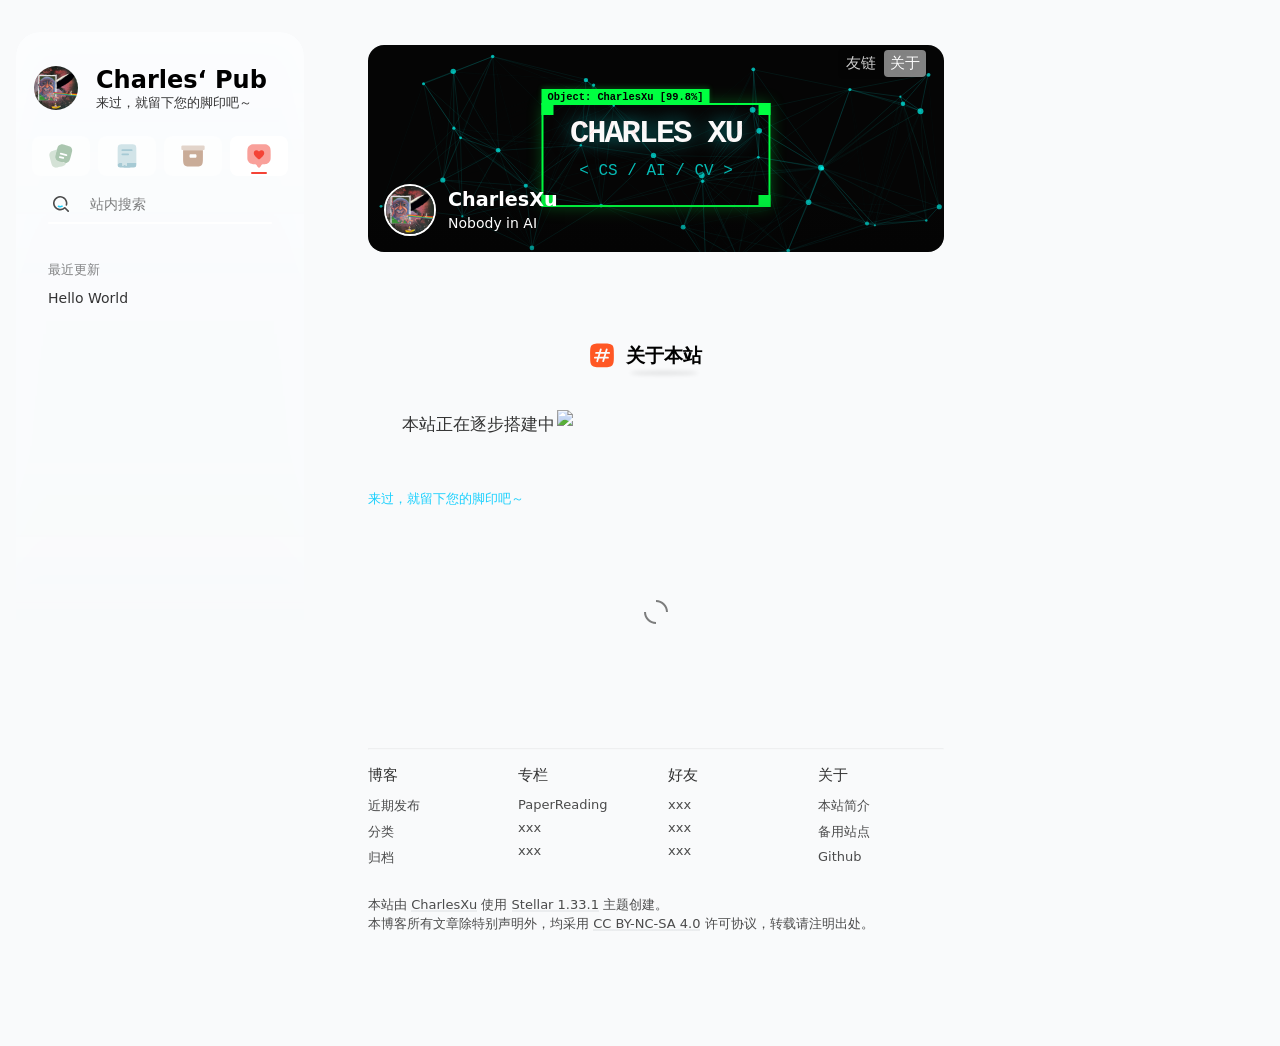
==== commit 86244d82: "Site updated: 2025-11-21 01:56:53" ====
--- a/about/index.html
+++ b/about/index.html
@@ -28,8 +28,8 @@
 <meta property="og:description" content="友链关于CharlesXuNobody in AI  关于本站 本站正在逐步搭建中">
 <meta property="og:locale" content="zh_CN">
 <meta property="og:image" content="https://charlesxu.fun/assets/icons/avatar.png">
-<meta property="article:published_time" content="2025-11-20T17:30:43.183Z">
-<meta property="article:modified_time" content="2025-11-20T17:30:43.183Z">
+<meta property="article:published_time" content="2025-11-20T17:56:47.166Z">
+<meta property="article:modified_time" content="2025-11-20T17:56:47.166Z">
 <meta property="article:author" content="CharlesXu">
 <meta name="twitter:card" content="summary">
 <meta name="twitter:image" content="https://charlesxu.fun/assets/icons/avatar.png">
@@ -50,7 +50,7 @@
 
   
 
-  <script type="application/ld+json">{"@context":"https://schema.org","@type":"Website","@id":"https://charlesxu.fun/about/","author":{"@type":"Person","name":"CharlesXu","sameAs":[],"image":"/assets/icons/avatar.png"},"name":"关于","description":"\n      \n        \n      \n      友链关于CharlesXuNobody in AI\n\n关于本站\n本站正在逐步搭建中\n","url":"https://charlesxu.fun/about/"}</script>
+  <script type="application/ld+json">{"@context":"https://schema.org","@type":"Website","@id":"https://charlesxu.fun/about/","author":{"@type":"Person","name":"CharlesXu","sameAs":[],"image":"/assets/icons/avatar.png"},"name":"关于","description":"\n    \n      \n    \n    友链关于CharlesXuNobody in AI\n\n关于本站\n本站正在逐步搭建中\n","url":"https://charlesxu.fun/about/"}</script>
   <link rel="stylesheet" href="/assets/css/custom.css">
 </head>
 <body>
@@ -76,11 +76,11 @@
 
 
 
-<article class="md-text content"><div class="tag-plugin banner"><iframe class="bg" src="/assets/icons/banner/index.html"></iframe><div class="content"><div class="top">
-      <button class="back cap" onclick="window.history.back()">
-        <svg aria-hidden="true" viewBox="0 0 16 16" fill="currentColor"><path fill-rule="evenodd" d="M7.78 12.53a.75.75 0 01-1.06 0L2.47 8.28a.75.75 0 010-1.06l4.25-4.25a.75.75 0 011.06 1.06L4.81 7h7.44a.75.75 0 010 1.5H4.81l2.97 2.97a.75.75 0 010 1.06z"></path></svg>
-      </button>
-      <div class="tag-plugin navbar"><a class="link" href="/friends/">友链</a><a class="link active" href="/about/">关于</a></div></div><div class="bottom"><img class="avatar" src="/assets/icons/avatar.png"><div class="text-area"><div class="text title">CharlesXu</div><div class="text subtitle">Nobody in AI</div></div></div></div></div>
+<article class="md-text content"><div class="tag-plugin banner"><iframe class="bg" src="/assets/icons/banner.html"></iframe><div class="content"><div class="top">
+    <button class="back cap" onclick="window.history.back()">
+      <svg aria-hidden="true" viewBox="0 0 16 16" fill="currentColor"><path fill-rule="evenodd" d="M7.78 12.53a.75.75 0 01-1.06 0L2.47 8.28a.75.75 0 010-1.06l4.25-4.25a.75.75 0 011.06 1.06L4.81 7h7.44a.75.75 0 010 1.5H4.81l2.97 2.97a.75.75 0 010 1.06z"></path></svg>
+    </button>
+    <div class="tag-plugin navbar"><a class="link" href="/friends/">友链</a><a class="link active" href="/about/">关于</a></div></div><div class="bottom"><img class="avatar" src="/assets/icons/avatar.png"><div class="text-area"><div class="text title">CharlesXu</div><div class="text subtitle">Nobody in AI</div></div></div></div></div>
 <p><br></p>
 <div class="tag-plugin quot p"><p class="content"><svg xmlns="http://www.w3.org/2000/svg" width="32" height="32" viewBox="0 0 24 24"><!-- Icon from Solar by 480 Design - https://creativecommons.org/licenses/by/4.0/ --><path fill="currentColor" d="m14.092 10.75l-.75 2.5H9.908l.75-2.5z"/><path fill="currentColor" fill-rule="evenodd" d="M3.464 3.464C2 4.93 2 7.286 2 12s0 7.071 1.464 8.535C4.93 22 7.286 22 12 22s7.071 0 8.535-1.465C22 19.072 22 16.714 22 12s0-7.071-1.465-8.536C19.072 2 16.714 2 12 2S4.929 2 3.464 3.464m7.752 2.818a.75.75 0 0 1 .502.934l-.61 2.034h3.434l.74-2.465a.75.75 0 0 1 1.436.43l-.61 2.035H18a.75.75 0 0 1 0 1.5h-2.342l-.75 2.5H17a.75.75 0 0 1 0 1.5h-2.542l-.74 2.465a.75.75 0 0 1-1.436-.43l.61-2.035H9.458l-.74 2.465a.75.75 0 1 1-1.436-.43l.61-2.035H6a.75.75 0 0 1 0-1.5h2.342l.75-2.5H7a.75.75 0 0 1 0-1.5h2.542l.74-2.465a.75.75 0 0 1 .934-.503" clip-rule="evenodd"/></svg><span class="text">关于本站</span><span class="empty"></span></p></div>
 <p>本站正在逐步搭建中<span class="tag-plugin emoji"><img no-lazy="" class="inline" src="https://fastly.jsdelivr.net/gh/willow-god/owo/blobcat/blobcatattentionreverse.png"/></span></p>
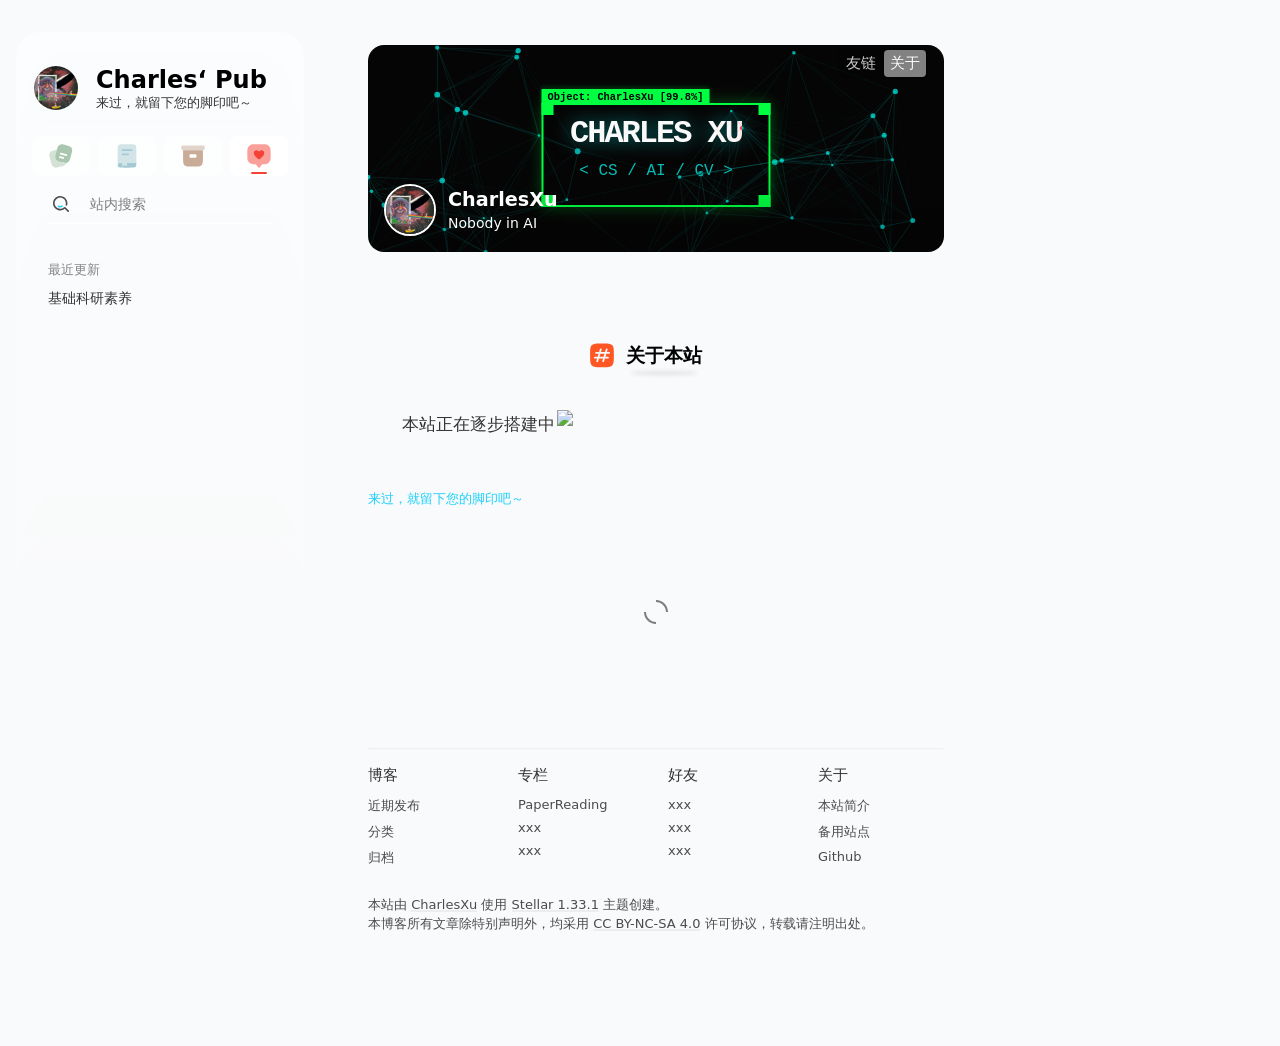
==== commit 40cdb0d7: "Site updated: 2025-11-21 23:55:37" ====
--- a/about/index.html
+++ b/about/index.html
@@ -67,7 +67,7 @@
 <div class="widgets">
 <div class="search-wrapper" id="search-wrapper"><form class="search-form"><a class="search-button" onclick="document.getElementById(&quot;search-input&quot;).focus();"><svg t="1705074644177" viewBox="0 0 1025 1024" version="1.1" xmlns="http://www.w3.org/2000/svg" p-id="1560" width="200" height="200"><path d="M1008.839137 935.96571L792.364903 719.491476a56.783488 56.783488 0 0 0-80.152866 0 358.53545 358.53545 0 1 1 100.857314-335.166073 362.840335 362.840335 0 0 1-3.689902 170.145468 51.248635 51.248635 0 1 0 99.217358 26.444296 462.057693 462.057693 0 1 0-158.255785 242.303546l185.930047 185.725053a51.248635 51.248635 0 0 0 72.568068 0 51.248635 51.248635 0 0 0 0-72.978056z" p-id="1561"></path><path d="M616.479587 615.969233a50.428657 50.428657 0 0 0-61.498362-5.534852 174.655348 174.655348 0 0 1-177.525271 3.484907 49.403684 49.403684 0 0 0-58.833433 6.76482l-3.074918 2.869923a49.403684 49.403684 0 0 0 8.609771 78.10292 277.767601 277.767601 0 0 0 286.992355-5.739847 49.403684 49.403684 0 0 0 8.404776-76.667958z" p-id="1562"></path></svg></a><input type="text" class="search-input" id="search-input" placeholder="站内搜索"></form><div id="search-result"></div><div class="search-no-result">没有找到内容！</div></div>
 
-<widget class="widget-wrapper recent post-list"><div class="widget-header dis-select"><span class="name">最近更新</span></div><div class="widget-body fs14"><a class="item title" href="/2025/11/19/hello-world/"><span class="title">Hello World</span></a></div></widget>
+<widget class="widget-wrapper recent post-list"><div class="widget-header dis-select"><span class="name">最近更新</span></div><div class="widget-body fs14"><a class="item title" href="/2025/11/21/%E5%9F%BA%E7%A1%80%E7%A7%91%E7%A0%94%E7%B4%A0%E5%85%BB/"><span class="title">基础科研素养</span></a></div></widget>
 </div>
 
 </div></aside><div class="l_main" id="main">
--- a/assets/css/custom.css
+++ b/assets/css/custom.css
@@ -56,4 +56,11 @@
     border: none;
     pointer-events: none;
     border-radius: inherit;
-}+}
+
+h1, .h1, .md-text h1 { font-weight: 600 !important; }
+h2, .h2, .md-text h2 { font-weight: 600 !important; }
+h3, .h3, .md-text h3 { font-weight: 600 !important; }
+h4, .h4, .md-text h4 { font-weight: 600 !important; }
+h5, .h5, .md-text h5 { font-weight: 600 !important; }
+h6, .h6, .md-text h6 { font-weight: 600 !important; }
